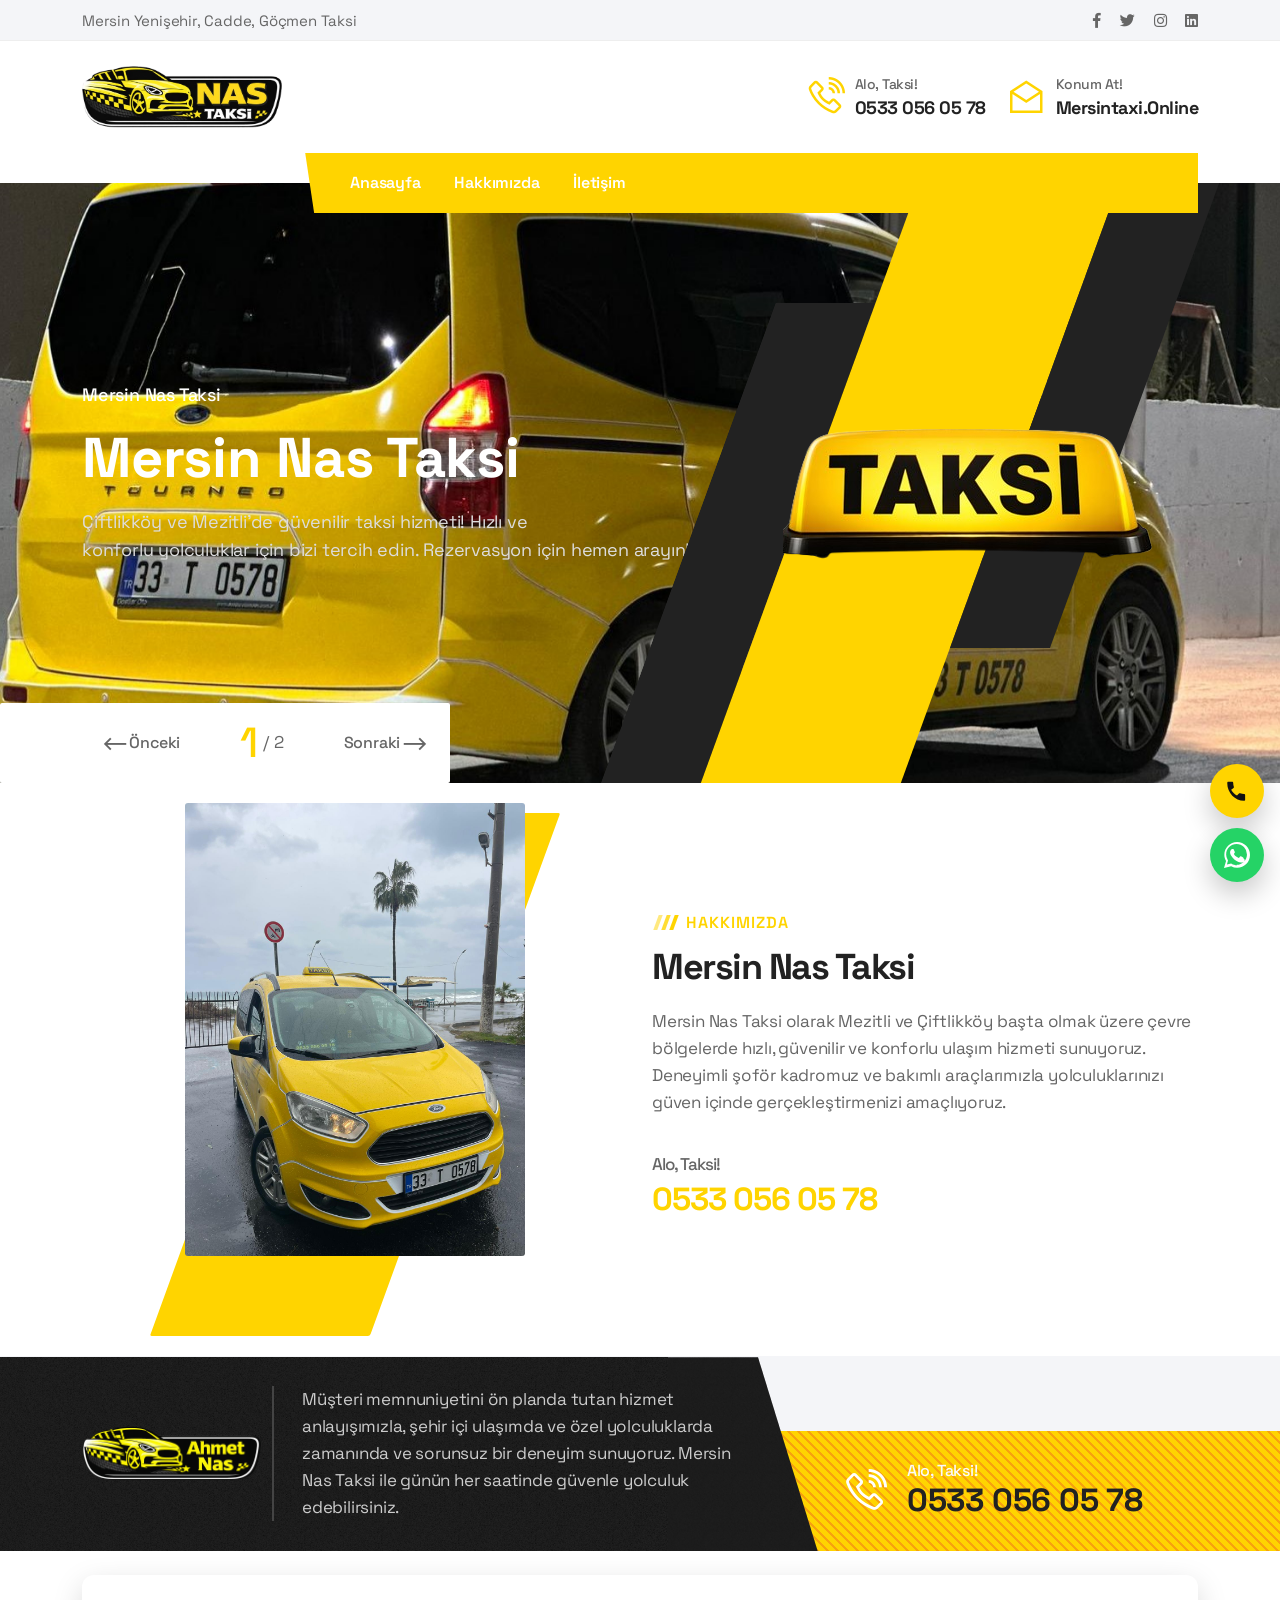
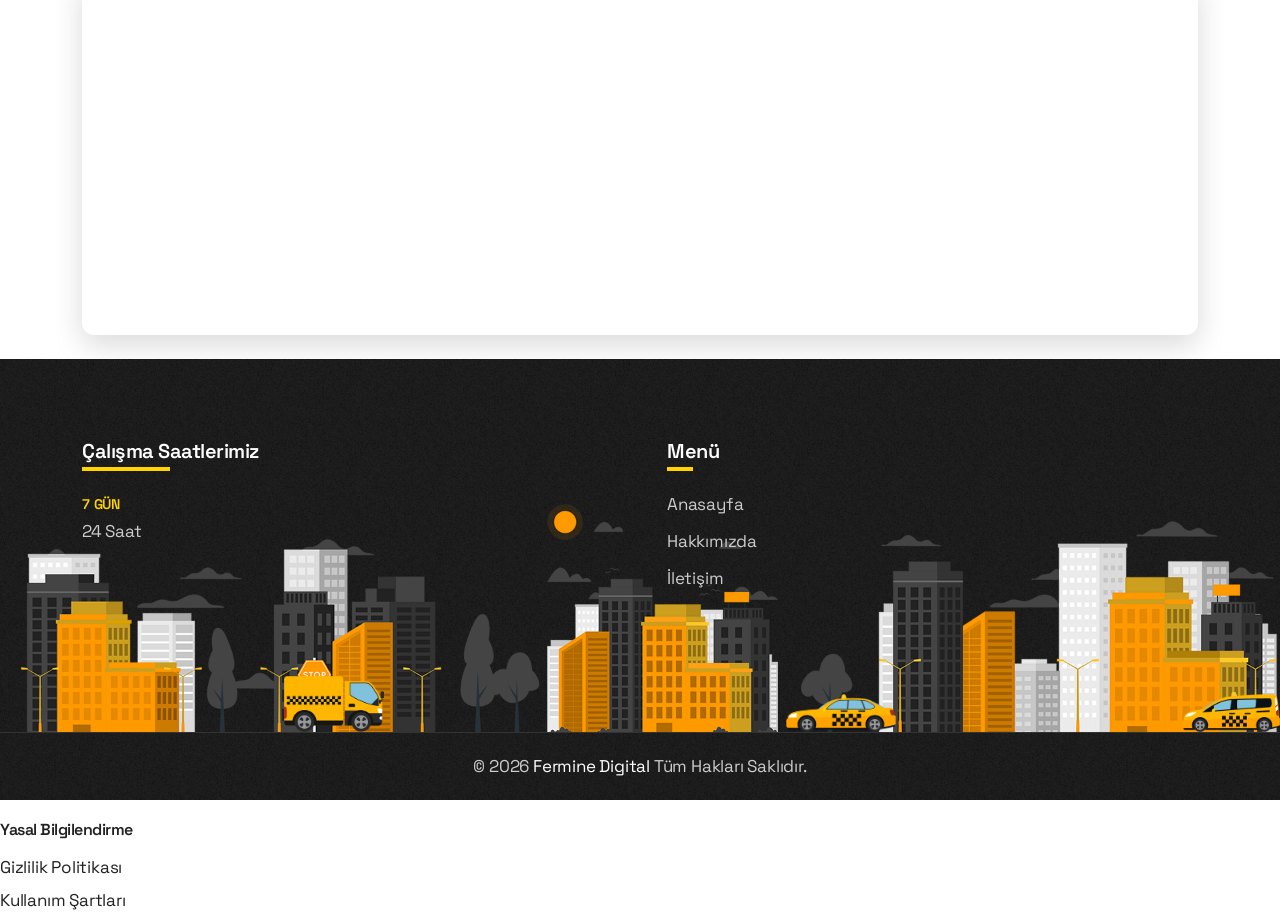
==== index.html @ 3e854dad "site yuklendi" ====
<!DOCTYPE html>
<html class="no-js" lang="tr">
<head>
  <title>Mersin Nas Taksi | Mezitli Taksi | Sayapark Taksi</title>
  <meta charset="utf-8" />

  

  <meta name="viewport" content="width=device-width, initial-scale=1" />
  <link rel="canonical" href="https://mersintaxi.online/" />

  <meta property="og:url" content="https://mersintaxi.online/" />
  <meta property="og:site_name" content="Mersin Nas Taksi" />

  <meta name="description" content="Yenişehir taksi, cadde taksi, göçmen taksi, sayapark taksi, güvenli yolculuk, şehir dışı taksi, marina taksi, mersin taksi" />
  <meta name="author" content="Profsweb" />

  <link rel="shortcut icon" href="favicon.ico" type="image/x-icon" />
  <link rel="icon" href="favicon.ico" />
  <link rel="icon" type="image/png" sizes="16x16" href="favicon-16x16.png" />
  <link rel="icon" type="image/png" sizes="32x32" href="favicon-32x32.png" />
  <link rel="icon" type="image/png" sizes="48x48" href="favicon-48x48.png" />
  <link rel="icon" type="image/png" sizes="64x64" href="favicon-64x64.png" />
  <link rel="apple-touch-icon" sizes="180x180" href="apple-touch-icon.png" />
  <link rel="icon" type="image/png" sizes="192x192" href="android-chrome-192x192.png" />
  <link rel="icon" type="image/png" sizes="512x512" href="android-chrome-512x512.png" />

  <link rel="stylesheet" href="assets/css/bootstrap.min.css" />
  <link rel="stylesheet" href="assets/css/animate.min.css" />
  <link rel="stylesheet" href="assets/css/fontawesome.min.css" />
  <link rel="stylesheet" href="assets/css/line-awesome.min.css" />
  <link rel="stylesheet" href="assets/css/keyframe-animation.css" />
  <link rel="stylesheet" href="assets/css/jquery.datetimepicker.min.css" />
  <link rel="stylesheet" href="assets/css/nice-select.css" />
  <link rel="stylesheet" href="assets/css/venobox.min.css" />
  <link rel="stylesheet" href="assets/css/swiper.min.css" />
  <link rel="stylesheet" href="assets/css/elements.css" />
  <link rel="stylesheet" href="assets/css/header.css" />
  <link rel="stylesheet" href="assets/css/slider.css" />
  <link rel="stylesheet" href="assets/css/blog.css" />
  <link rel="stylesheet" href="assets/css/main.css" />
  <link rel="stylesheet" href="assets/css/responsive.css" />

  <style>
    .floating-actions{
      position:fixed;
      right:16px;
      bottom:18px;
      z-index:9999;
      display:flex;
      flex-direction:column;
      gap:10px;
    }
    .floating-actions a{
      width:54px;
      height:54px;
      border-radius:999px;
      display:flex;
      align-items:center;
      justify-content:center;
      text-decoration:none;
      box-shadow:0 12px 28px rgba(0,0,0,.22);
    }
    @keyframes fa-bounce{0%,100%{transform:translateY(0);}50%{transform:translateY(-7px);}}
    .floating-actions a{animation:fa-bounce 1.6s ease-in-out infinite;}
    .floating-actions a:nth-child(2){animation-delay:.18s;}
    .floating-actions .fa-call{background:#ffd400;color:#111;}
    .floating-actions .fa-wa{background:#25D366;color:#fff;}
    .floating-actions svg{width:26px;height:26px;}
    @media (max-width: 575px){
      .floating-actions{ right:12px; bottom:14px; }
      .floating-actions a{ width:50px; height:50px; }
    }
  </style>
</head>

<body>

  <div class="site-preloader" aria-label="Sayfa yükleniyor">
    <div class="preloader-logo">
      <img src="apple-touch-icon.png" alt="Mersin Nas Taksi" loading="eager" decoding="async" style="transform:scale(1.45);" />
    </div>
  </div>

  <header class="main-header">
    <div class="top-header">
      <div class="container">
        <div class="top-header-wrap">
          <div class="top-left">
            <p>Mersin Yenişehir, Cadde, Göçmen Taksi</p>
          </div>
          <div class="top-right">
            <ul class="header-social-share">
              <li><a href="#"><i class="fab fa-facebook-f"></i></a></li>
              <li><a href="#"><i class="fab fa-twitter"></i></a></li>
              <li><a href="#"><i class="fab fa-instagram"></i></a></li>
              <li><a href="#"><i class="fab fa-linkedin"></i></a></li>
            </ul>
          </div>
        </div>
      </div>
    </div>

    <div class="mid-header">
      <div class="container">
        <div class="mid-header-wrap">
          <div class="site-logo">
            <a href="index.html"><img alt="Logo" src="assets/img/ortadogutaksi-logo-dark.png" /></a>
          </div>

          <ul class="header-info">
            <li>
              <div class="header-info-icon"><i class="las la-phone-volume"></i></div>
              <div class="header-info-text">
                <h3><span>Alo, Taksi!</span> <a href="tel:05330560578">0533 056 05 78</a></h3>
              </div>
            </li>

            <li>
              <div class="header-info-icon"><i class="las la-envelope-open"></i></div>
              <div class="header-info-text">
                <h3><span>Konum At!</span> mersintaxi.online</h3>
              </div>
            </li>
          </ul>
        </div>
      </div>
    </div>

    <div class="nav-menu-wrapper">
      <div class="container">
        <div class="nav-menu-inner">
          <div class="site-logo">
            <a href="index.html"><img alt="Logo" src="assets/img/ortadogutaksi-logo-dark.png" /></a>
          </div>

          <div class="header-menu-wrap">
            <ul class="nav-menu">
              <li><a href="#anasayfa">Anasayfa</a></li>
              <li><a href="#hakkimizda">Hakkımızda</a></li>
              <li><a href="#iletisim">İletişim</a></li>
            </ul>
          </div>

          <div class="mobile-menu-icon">
            <div class="burger-menu">
              <div class="line-menu line-half first-line"></div>
              <div class="line-menu"></div>
              <div class="line-menu line-half last-line"></div>
            </div>
          </div>

        </div>
      </div>
    </div>
  </header>

  <div id="sidebox-overlay"></div>

  <div class="slider-section" id="anasayfa">
    <div class="main-slider">

      <a class="wa-chat-slider"
         href="https://wa.me/905330560578?text=Bulundugum%20konuma%20taksi%20gonderir%20misiniz"
         target="_blank" rel="noopener" aria-label="WhatsApp ile yaz">
        <div class="wa-chat-card">
          <div class="wa-chat-top">
            <span class="wa-badge">WhatsApp</span>
            <span class="wa-status">çevrimiçi</span>
          </div>
          <div class="wa-msg wa-msg-1">Merhaba 👋</div>
          <div class="wa-msg wa-msg-2">Bulunduğum konuma taksi gönderir misiniz?</div>
          <div class="wa-typing" aria-hidden="true"><span></span><span></span><span></span></div>
        </div>
      </a>

      <div class="swiper-wrapper">
        <div class="swiper-slide">
          <div class="slider-img">
            <img alt="img" class="kenburns" src="assets/img/ortadogutaksi-slider-bg.jpg" style="animation-duration: 12000ms;" />
          </div>

          <div class="car-holder">
            <img alt="car" data-animation="car-animation" data-duration="1.5s" src="assets/img/ortadogutaksi-car-1.png" />
            <div class="shape">
              <div data-animation="slide-in-bottom" data-delay="0.3s" data-duration="1.5s"></div>
              <div data-animation="fade-in" data-delay="0.2s" data-duration="1.5s"></div>
              <div data-animation="slide-in-top" data-delay="0.5s" data-duration="1.5s"></div>
            </div>
          </div>

          <div class="slider-content-wrap d-flex align-items-center text-left">
            <div class="container">
              <div class="slider-content">
                <div class="slider-caption medium">
                  <div class="inner-layer">
                    <div data-animation="fade-in-bottom" data-delay="0.3s">Mersin Nas Taksi</div>
                  </div>
                </div>

                <div class="slider-caption big">
                  <div class="inner-layer">
                    <div data-animation="fade-in-bottom" data-delay="0.5s">Mersin Nas Taksi</div>
                  </div>
                </div>

                <div class="slider-caption small">
                  <div class="inner-layer">
                    <div data-animation="fade-in-bottom" data-delay="0.7s" data-duration="1s">
                      Çiftlikköy ve Mezitli’de güvenilir taksi hizmeti! Hızlı ve<br />
                      konforlu yolculuklar için bizi tercih edin. Rezervasyon için hemen arayın!
                    </div>
                  </div>
                </div>

              </div>
            </div>
          </div>

        </div>

        <div class="swiper-slide">
          <div class="slider-img">
            <img alt="img" class="kenburns" src="assets/img/ortadogutaksi-slider-bg.jpg" style="animation-duration: 12000ms;" />
          </div>

          <div class="car-holder">
            <img alt="car" data-animation="car-animation" data-duration="1.5s" src="assets/img/ortadogutaksi-car-1.png" />
            <div class="shape">
              <div data-animation="slide-in-bottom" data-delay="0.3s" data-duration="1.5s"></div>
              <div data-animation="fade-in" data-delay="0.2s" data-duration="1.5s"></div>
              <div data-animation="slide-in-top" data-delay="0.5s" data-duration="1.5s"></div>
            </div>
          </div>

          <div class="slider-content-wrap d-flex align-items-center text-left">
            <div class="container">
              <div class="slider-content">
                <div class="slider-caption medium">
                  <div class="inner-layer">
                    <div data-animation="fade-in-bottom" data-delay="0.3s">Mersin Nas Taksi</div>
                  </div>
                </div>

                <div class="slider-caption big">
                  <div class="inner-layer">
                    <div data-animation="fade-in-bottom" data-delay="0.5s">Mersin Nas Taksi</div>
                  </div>
                </div>

                <div class="slider-caption small">
                  <div class="inner-layer">
                    <div data-animation="fade-in-bottom" data-delay="0.7s" data-duration="1s">
                      Mezitli ve Çiftlikköy'ün konforlu taksi hizmeti!<br />
                      Profesyonel şoförlerimizle güvenli ve konforlu yolculuklar<br />
                      için bizimle iletişime geçin. Hemen arayın!
                    </div>
                  </div>
                </div>

              </div>
            </div>
          </div>

        </div>
      </div>

      <div class="slider-controls">
        <div class="slider-control slider-button-prev">
          <span><i class="las la-long-arrow-alt-left"></i></span>Önceki
        </div>
        <div class="slider-pagination"></div>
        <div class="slider-control slider-button-next">
          Sonraki<span><i class="las la-long-arrow-alt-right"></i></span>
        </div>
      </div>

    </div>
  </div>

  <section class="about-section padding" id="hakkimizda">
    <div class="container">
      <div class="row align-items-center">
        <div class="col-md-6">
          <div class="about-img">
            <img alt="img" class="about-img1 wow fade-in-left" data-wow-delay="200ms" src="assets/img/ortadogutaksi-about-1.png" />
          </div>
        </div>

        <div class="col-md-6">
          <div class="section-heading mb-40 wow fade-in-right" data-wow-delay="200ms">
            <h4><span></span>Hakkımızda</h4>
            <h2>Mersin Nas Taksi</h2>
            <p>Mersin Nas Taksi olarak Mezitli ve Çiftlikköy başta olmak üzere çevre bölgelerde hızlı, güvenilir ve konforlu ulaşım hizmeti sunuyoruz. Deneyimli şoför kadromuz ve bakımlı araçlarımızla yolculuklarınızı güven içinde gerçekleştirmenizi amaçlıyoruz.</p>
          </div>

          <ul class="about-info wow fade-in-right" data-wow-delay="400ms">
            <li>
              <h2><span>Alo, Taksi!</span> <a href="tel:05330560578">0533 056 05 78</a></h2>
            </li>
          </ul>
        </div>
      </div>
    </div>
  </section>

  <footer class="footer-section" id="iletisim">
    <div class="footer-top-wrap bg-grey">
      <div class="container">
        <div class="footer-top">
          <div class="row align-items-end">
            <div class="col-lg-8">
              <div class="brand">
                <a class="footer-logo" href="index.html"><img alt="logo" src="assets/img/ortadogutaksi-logo-isim.png" /></a>
                <p>Müşteri memnuniyetini ön planda tutan hizmet anlayışımızla, şehir içi ulaşımda ve özel yolculuklarda zamanında ve sorunsuz bir deneyim sunuyoruz. Mersin Nas Taksi ile günün her saatinde güvenle yolculuk edebilirsiniz.</p>
              </div>
            </div>

            <div class="col-lg-4">
              <div class="footer-call">
                <i class="las la-phone-volume"></i>
                <p><span>Alo, Taksi!</span> <a href="tel:05330560578">0533 056 05 78</a></p>
              </div>
            </div>

          </div>
        </div>
      </div>
    </div>

    <!-- Google Maps - Mersin Nas Taksi -->
    <div class="container" style="margin-top:24px; margin-bottom:24px;">
      <div class="row">
        <div class="col-12">
          <div style="width:100%; height:360px; border-radius:12px; overflow:hidden; box-shadow:0 10px 30px rgba(0,0,0,0.15);">
            <iframe
              src="https://www.google.com/maps/embed?pb=!1m18!1m12!1m3!1d102178.57200546456!2d34.44312470355277!3d36.8405510667582!2m3!1f0!2f0!3f0!3m2!1i1024!2i768!4f13.1!3m3!1m2!1s0x1527f597c18ea053%3A0x34bcb2ee264984e2!2sYeni%C5%9Fehir%2FMersin!5e0!3m2!1str!2str!4v1774992710465!5m2!1str!2str"
              width="100%" height="360" style="border:0;"
              allowfullscreen loading="lazy"
              referrerpolicy="no-referrer-when-downgrade">
            </iframe>
          </div>
        </div>
      </div>
    </div>
    <!-- /Google Maps -->

    <div class="footer-mid-wrap">
      <div class="container">
        <div class="row">
          <div class="col-lg-6 col-md-6 sm-padding">
            <div class="footer-item">
              <div class="widget-title"><h3>Çalışma Saatlerimiz</h3></div>
              <ul class="footer-contact">
                <li><span>7 Gün</span>24 Saat</li>
              </ul>
            </div>
          </div>

          <div class="col-lg-6 col-md-6 sm-padding">
            <div class="footer-item footer-list">
              <div class="widget-title"><h3>Menü</h3></div>
              <ul class="footer-links">
                <li><a href="#anasayfa">Anasayfa</a></li>
                <li><a href="#hakkimizda">Hakkımızda</a></li>
                <li><a href="#iletisim">İletişim</a></li>
              </ul>
            </div>
          </div>
        </div>
      </div>

      <div class="running-taxi">
        <div class="taxi"></div>
        <div class="taxi-2"></div>
        <div class="taxi-3"></div>
      </div>
    </div>

    <div class="copyright-wrap">
      <div class="container">
        <p>© <span id="currentYear"></span>
          <a href="https://wa.me/905318410347?text=Merhaba%2C%20web%20tasar%C4%B1m%20ve%20reklam%20hizmetleri%20hakk%C4%B1nda%20bilgi%20almak%20istiyorum."
             rel="noopener" style="color:#fff" target="_blank">Fermine Digital</a> Tüm Hakları Saklıdır.
        </p>
      </div>
    </div>

    <div class="footer-legal" style="margin-top:16px;">
      <h4>Yasal Bilgilendirme</h4>
      <ul class="footer-legal-links" style="list-style:none;padding-left:0;margin:8px 0 0 0;">
        <li style="margin:6px 0;"><a href="gizlilik-politikasi.html">Gizlilik Politikası</a></li>
        <li style="margin:6px 0;"><a href="kullanim-sartlari.html">Kullanım Şartları</a></li>
      </ul>
    </div>
  </footer>

  <div id="scrollup">
    <button class="scroll-to-top" id="scroll-top"><i class="las la-arrow-up"></i></button>
  </div>

  <div class="dl-cursor">
    <div class="cursor-icon-holder"><i class="las la-times"></i></div>
  </div>

  <!-- Floating actions -->
  <div aria-label="Hızlı İletişim" class="floating-actions">
    <a aria-label="Alo, Taksi! Ara" class="fa-call" href="tel:05330560578" title="Alo, Taksi!">
      <svg aria-hidden="true" focusable="false" viewBox="0 0 24 24">
        <path d="M6.6 10.8c1.2 2.3 3.1 4.2 5.4 5.4l1.8-1.8c.3-.3.7-.4 1.1-.3c1.2.4 2.4.6 3.6.6c.6 0 1 .4 1 1V20c0 .6-.4 1-1 1C10.3 21 3 13.7 3 4.5C3 3.9 3.4 3.5 4 3.5H7.5c.6 0 1 .4 1 1c0 1.2.2 2.4.6 3.6c.1.4 0 .8-.3 1.1L6.6 10.8z" fill="currentColor"></path>
      </svg>
    </a>

    <a aria-label="WhatsApp Konum At" class="fa-wa"
       href="https://wa.me/905330560578?text=Merhaba%2C%20bulundu%C4%9Fum%20konumdan%20taksi%20talep%20ediyorum."
       rel="noopener" target="_blank" title="Konum At!">
      <svg aria-hidden="true" focusable="false" viewBox="0 0 24 24">
        <path d="M20.5 3.5A11.9 11.9 0 0 0 12.1 0C5.6 0 .3 5.3.3 11.8c0 2.1.6 4.1 1.6 5.8L0 24l6.6-1.7a11.7 11.7 0 0 0 5.5 1.4h.1c6.5 0 11.8-5.3 11.8-11.8c0-3.2-1.2-6.1-3.5-8.4zM12.1 21.4h-.1c-1.8 0-3.5-.5-5-1.4l-.4-.2-3.9 1 1-3.8-.2-.4a9.6 9.6 0 0 1-1.5-5.1c0-5.3 4.3-9.6 9.6-9.6c2.6 0 5 .9 6.8 2.8a9.5 9.5 0 0 1 2.8 6.8c0 5.3-4.3 9.6-9.5 9.6zm5.6-7.2c-.3-.1-1.8-.9-2.1-1s-.5-.1-.7.1s-.8 1-1 1.2s-.4.2-.7.1a7.9 7.9 0 0 1-2.3-1.4a8.6 8.6 0 0 1-1.6-2c-.2-.3 0-.5.1-.7l.5-.6c.2-.2.2-.4.1-.6c-.1-.2-.7-1.7-1-2.3c-.3-.6-.6-.5-.7-.5h-.6c-.2 0-.6.1-.9.4c-.3.3-1.2 1.1-1.2 2.8s1.2 3.2 1.4 3.4c.2.2 2.4 3.7 5.9 5.1c.8.3 1.4.5 1.9.6c.8.2 1.5.2 2.1.1c.6-.1 1.8-.7 2-1.4c.2-.7.2-1.3.1-1.4c-.1-.1-.3-.2-.6-.3z" fill="currentColor"></path>
      </svg>
    </a>
  </div>

  <!-- JS -->
  <script src="assets/js/vendor/jquary-3.6.0.min.js"></script>
  <script src="assets/js/vendor/modernizr-2.8.3-respond-1.4.2.min.js"></script>
  <script src="assets/js/vendor/jquery.ajaxchimp.min.js"></script>
  <script src="assets/js/vendor/bootstrap.min.js"></script>
  <script src="assets/js/vendor/popper.min.js"></script>
  <script src="assets/js/vendor/swiper.min.js"></script>
  <script src="assets/js/vendor/jquery.datetimepicker.full.js"></script>
  <script src="assets/js/vendor/jquery.nice-select.min.js"></script>
  <script src="assets/js/vendor/venobox.min.js"></script>
  <script src="assets/js/vendor/smooth-scroll.js"></script>
  <script src="assets/js/vendor/wow.min.js"></script>
  <script src="assets/js/book-ride.js"></script>
  <script src="assets/js/main.js"></script>

  <!-- Preloader fallback -->
  <script>
    (function () {
      function hidePreloader() {
        try {
          if (document.body && document.body.classList) document.body.classList.add('loaded');
          var p = document.querySelector('.site-preloader');
          if (!p) return;
          p.style.opacity = '0';
          p.style.visibility = 'hidden';
          p.style.pointerEvents = 'none';
          setTimeout(function () {
            try { p.parentNode && p.parentNode.removeChild(p); } catch (e) {}
          }, 700);
        } catch (e) {}
      }
      window.addEventListener('load', hidePreloader);
      document.addEventListener('DOMContentLoaded', function () { setTimeout(hidePreloader, 2500); });
      setTimeout(hidePreloader, 7000);
    })();
  </script>
</body>
</html>
---- assets/css/line-awesome.min.css ----
.la,.lab,.lad,.lal,.lar,.las{-moz-osx-font-smoothing:grayscale;-webkit-font-smoothing:antialiased;display:inline-block;font-style:normal;font-variant:normal;text-rendering:auto;line-height:1}.la-lg{font-size:1.33333em;line-height:.75em;vertical-align:-.0667em}.la-xs{font-size:.75em}.la-sm{font-size:.875em}.la-1x{font-size:1em}.la-2x{font-size:2em}.la-3x{font-size:3em}.la-4x{font-size:4em}.la-5x{font-size:5em}.la-6x{font-size:6em}.la-7x{font-size:7em}.la-8x{font-size:8em}.la-9x{font-size:9em}.la-10x{font-size:10em}.la-fw{text-align:center;width:1.25em}.la-ul{list-style-type:none;margin-left:2.5em;padding-left:0}.la-ul>li{position:relative}.la-li{left:-2em;position:absolute;text-align:center;width:2em;line-height:inherit}.la-border{border:solid .08em #eee;border-radius:.1em;padding:.2em .25em .15em}.la-pull-left{float:left}.la-pull-right{float:right}.la.la-pull-left,.lab.la-pull-left,.lal.la-pull-left,.lar.la-pull-left,.las.la-pull-left{margin-right:.3em}.la.la-pull-right,.lab.la-pull-right,.lal.la-pull-right,.lar.la-pull-right,.las.la-pull-right{margin-left:.3em}.la-spin{-webkit-animation:la-spin 2s infinite linear;animation:la-spin 2s infinite linear}.la-pulse{-webkit-animation:la-spin 1s infinite steps(8);animation:la-spin 1s infinite steps(8)}@-webkit-keyframes la-spin{0%{-webkit-transform:rotate(0);transform:rotate(0)}100%{-webkit-transform:rotate(360deg);transform:rotate(360deg)}}@keyframes la-spin{0%{-webkit-transform:rotate(0);transform:rotate(0)}100%{-webkit-transform:rotate(360deg);transform:rotate(360deg)}}.la-rotate-90{-webkit-transform:rotate(90deg);transform:rotate(90deg)}.la-rotate-180{-webkit-transform:rotate(180deg);transform:rotate(180deg)}.la-rotate-270{-webkit-transform:rotate(270deg);transform:rotate(270deg)}.la-flip-horizontal{-webkit-transform:scale(-1,1);transform:scale(-1,1)}.la-flip-vertical{-webkit-transform:scale(1,-1);transform:scale(1,-1)}.la-flip-both,.la-flip-horizontal.la-flip-vertical{-webkit-transform:scale(-1,-1);transform:scale(-1,-1)}:root .la-flip-both,:root .la-flip-horizontal,:root .la-flip-vertical,:root .la-rotate-180,:root .la-rotate-270,:root .la-rotate-90{-webkit-filter:none;filter:none}.la-stack{display:inline-block;height:2em;line-height:2em;position:relative;vertical-align:middle;width:2.5em}.la-stack-1x,.la-stack-2x{left:0;position:absolute;text-align:center;width:100%}.la-stack-1x{line-height:inherit}.la-stack-2x{font-size:2em}.la-inverse{color:#fff}.la-500px:before{content:"\f26e"}.la-accessible-icon:before{content:"\f368"}.la-accusoft:before{content:"\f369"}.la-acquisitions-incorporated:before{content:"\f6af"}.la-ad:before{content:"\f641"}.la-address-book:before{content:"\f2b9"}.la-address-card:before{content:"\f2bb"}.la-adjust:before{content:"\f042"}.la-adn:before{content:"\f170"}.la-adobe:before{content:"\f778"}.la-adversal:before{content:"\f36a"}.la-affiliatetheme:before{content:"\f36b"}.la-air-freshener:before{content:"\f5d0"}.la-airbnb:before{content:"\f834"}.la-algolia:before{content:"\f36c"}.la-align-center:before{content:"\f037"}.la-align-justify:before{content:"\f039"}.la-align-left:before{content:"\f036"}.la-align-right:before{content:"\f038"}.la-alipay:before{content:"\f642"}.la-allergies:before{content:"\f461"}.la-amazon:before{content:"\f270"}.la-amazon-pay:before{content:"\f42c"}.la-ambulance:before{content:"\f0f9"}.la-american-sign-language-interpreting:before{content:"\f2a3"}.la-amilia:before{content:"\f36d"}.la-anchor:before{content:"\f13d"}.la-android:before{content:"\f17b"}.la-angellist:before{content:"\f209"}.la-angle-double-down:before{content:"\f103"}.la-angle-double-left:before{content:"\f100"}.la-angle-double-right:before{content:"\f101"}.la-angle-double-up:before{content:"\f102"}.la-angle-down:before{content:"\f107"}.la-angle-left:before{content:"\f104"}.la-angle-right:before{content:"\f105"}.la-angle-up:before{content:"\f106"}.la-angry:before{content:"\f556"}.la-angrycreative:before{content:"\f36e"}.la-angular:before{content:"\f420"}.la-ankh:before{content:"\f644"}.la-app-store:before{content:"\f36f"}.la-app-store-ios:before{content:"\f370"}.la-apper:before{content:"\f371"}.la-apple:before{content:"\f179"}.la-apple-alt:before{content:"\f5d1"}.la-apple-pay:before{content:"\f415"}.la-archive:before{content:"\f187"}.la-archway:before{content:"\f557"}.la-arrow-alt-circle-down:before{content:"\f358"}.la-arrow-alt-circle-left:before{content:"\f359"}.la-arrow-alt-circle-right:before{content:"\f35a"}.la-arrow-alt-circle-up:before{content:"\f35b"}.la-arrow-circle-down:before{content:"\f0ab"}.la-arrow-circle-left:before{content:"\f0a8"}.la-arrow-circle-right:before{content:"\f0a9"}.la-arrow-circle-up:before{content:"\f0aa"}.la-arrow-down:before{content:"\f063"}.la-arrow-left:before{content:"\f060"}.la-arrow-right:before{content:"\f061"}.la-arrow-up:before{content:"\f062"}.la-arrows-alt:before{content:"\f0b2"}.la-arrows-alt-h:before{content:"\f337"}.la-arrows-alt-v:before{content:"\f338"}.la-artstation:before{content:"\f77a"}.la-assistive-listening-systems:before{content:"\f2a2"}.la-asterisk:before{content:"\f069"}.la-asymmetrik:before{content:"\f372"}.la-at:before{content:"\f1fa"}.la-atlas:before{content:"\f558"}.la-atlassian:before{content:"\f77b"}.la-atom:before{content:"\f5d2"}.la-audible:before{content:"\f373"}.la-audio-description:before{content:"\f29e"}.la-autoprefixer:before{content:"\f41c"}.la-avianex:before{content:"\f374"}.la-aviato:before{content:"\f421"}.la-award:before{content:"\f559"}.la-aws:before{content:"\f375"}.la-baby:before{content:"\f77c"}.la-baby-carriage:before{content:"\f77d"}.la-backspace:before{content:"\f55a"}.la-backward:before{content:"\f04a"}.la-bacon:before{content:"\f7e5"}.la-balance-scale:before{content:"\f24e"}.la-balance-scale-left:before{content:"\f515"}.la-balance-scale-right:before{content:"\f516"}.la-ban:before{content:"\f05e"}.la-band-aid:before{content:"\f462"}.la-bandcamp:before{content:"\f2d5"}.la-barcode:before{content:"\f02a"}.la-bars:before{content:"\f0c9"}.la-baseball-ball:before{content:"\f433"}.la-basketball-ball:before{content:"\f434"}.la-bath:before{content:"\f2cd"}.la-battery-empty:before{content:"\f244"}.la-battery-full:before{content:"\f240"}.la-battery-half:before{content:"\f242"}.la-battery-quarter:before{content:"\f243"}.la-battery-three-quarters:before{content:"\f241"}.la-battle-net:before{content:"\f835"}.la-bed:before{content:"\f236"}.la-beer:before{content:"\f0fc"}.la-behance:before{content:"\f1b4"}.la-behance-square:before{content:"\f1b5"}.la-bell:before{content:"\f0f3"}.la-bell-slash:before{content:"\f1f6"}.la-bezier-curve:before{content:"\f55b"}.la-bible:before{content:"\f647"}.la-bicycle:before{content:"\f206"}.la-biking:before{content:"\f84a"}.la-bimobject:before{content:"\f378"}.la-binoculars:before{content:"\f1e5"}.la-biohazard:before{content:"\f780"}.la-birthday-cake:before{content:"\f1fd"}.la-bitbucket:before{content:"\f171"}.la-bitcoin:before{content:"\f379"}.la-bity:before{content:"\f37a"}.la-black-tie:before{content:"\f27e"}.la-blackberry:before{content:"\f37b"}.la-blender:before{content:"\f517"}.la-blender-phone:before{content:"\f6b6"}.la-blind:before{content:"\f29d"}.la-blog:before{content:"\f781"}.la-blogger:before{content:"\f37c"}.la-blogger-b:before{content:"\f37d"}.la-bluetooth:before{content:"\f293"}.la-bluetooth-b:before{content:"\f294"}.la-bold:before{content:"\f032"}.la-bolt:before{content:"\f0e7"}.la-bomb:before{content:"\f1e2"}.la-bone:before{content:"\f5d7"}.la-bong:before{content:"\f55c"}.la-book:before{content:"\f02d"}.la-book-dead:before{content:"\f6b7"}.la-book-medical:before{content:"\f7e6"}.la-book-open:before{content:"\f518"}.la-book-reader:before{content:"\f5da"}.la-bookmark:before{content:"\f02e"}.la-bootstrap:before{content:"\f836"}.la-border-all:before{content:"\f84c"}.la-border-none:before{content:"\f850"}.la-border-style:before{content:"\f853"}.la-bowling-ball:before{content:"\f436"}.la-box:before{content:"\f466"}.la-box-open:before{content:"\f49e"}.la-boxes:before{content:"\f468"}.la-braille:before{content:"\f2a1"}.la-brain:before{content:"\f5dc"}.la-bread-slice:before{content:"\f7ec"}.la-briefcase:before{content:"\f0b1"}.la-briefcase-medical:before{content:"\f469"}.la-broadcast-tower:before{content:"\f519"}.la-broom:before{content:"\f51a"}.la-brush:before{content:"\f55d"}.la-btc:before{content:"\f15a"}.la-buffer:before{content:"\f837"}.la-bug:before{content:"\f188"}.la-building:before{content:"\f1ad"}.la-bullhorn:before{content:"\f0a1"}.la-bullseye:before{content:"\f140"}.la-burn:before{content:"\f46a"}.la-buromobelexperte:before{content:"\f37f"}.la-bus:before{content:"\f207"}.la-bus-alt:before{content:"\f55e"}.la-business-time:before{content:"\f64a"}.la-buy-n-large:before{content:"\f8a6"}.la-buysellads:before{content:"\f20d"}.la-calculator:before{content:"\f1ec"}.la-calendar:before{content:"\f133"}.la-calendar-alt:before{content:"\f073"}.la-calendar-check:before{content:"\f274"}.la-calendar-day:before{content:"\f783"}.la-calendar-minus:before{content:"\f272"}.la-calendar-plus:before{content:"\f271"}.la-calendar-times:before{content:"\f273"}.la-calendar-week:before{content:"\f784"}.la-camera:before{content:"\f030"}.la-camera-retro:before{content:"\f083"}.la-campground:before{content:"\f6bb"}.la-canadian-maple-leaf:before{content:"\f785"}.la-candy-cane:before{content:"\f786"}.la-cannabis:before{content:"\f55f"}.la-capsules:before{content:"\f46b"}.la-car:before{content:"\f1b9"}.la-car-alt:before{content:"\f5de"}.la-car-battery:before{content:"\f5df"}.la-car-crash:before{content:"\f5e1"}.la-car-side:before{content:"\f5e4"}.la-caret-down:before{content:"\f0d7"}.la-caret-left:before{content:"\f0d9"}.la-caret-right:before{content:"\f0da"}.la-caret-square-down:before{content:"\f150"}.la-caret-square-left:before{content:"\f191"}.la-caret-square-right:before{content:"\f152"}.la-caret-square-up:before{content:"\f151"}.la-caret-up:before{content:"\f0d8"}.la-carrot:before{content:"\f787"}.la-cart-arrow-down:before{content:"\f218"}.la-cart-plus:before{content:"\f217"}.la-cash-register:before{content:"\f788"}.la-cat:before{content:"\f6be"}.la-cc-amazon-pay:before{content:"\f42d"}.la-cc-amex:before{content:"\f1f3"}.la-cc-apple-pay:before{content:"\f416"}.la-cc-diners-club:before{content:"\f24c"}.la-cc-discover:before{content:"\f1f2"}.la-cc-jcb:before{content:"\f24b"}.la-cc-mastercard:before{content:"\f1f1"}.la-cc-paypal:before{content:"\f1f4"}.la-cc-stripe:before{content:"\f1f5"}.la-cc-visa:before{content:"\f1f0"}.la-centercode:before{content:"\f380"}.la-centos:before{content:"\f789"}.la-certificate:before{content:"\f0a3"}.la-chair:before{content:"\f6c0"}.la-chalkboard:before{content:"\f51b"}.la-chalkboard-teacher:before{content:"\f51c"}.la-charging-station:before{content:"\f5e7"}.la-chart-area:before{content:"\f1fe"}.la-chart-bar:before{content:"\f080"}.la-chart-line:before{content:"\f201"}.la-chart-pie:before{content:"\f200"}.la-check:before{content:"\f00c"}.la-check-circle:before{content:"\f058"}.la-check-double:before{content:"\f560"}.la-check-square:before{content:"\f14a"}.la-cheese:before{content:"\f7ef"}.la-chess:before{content:"\f439"}.la-chess-bishop:before{content:"\f43a"}.la-chess-board:before{content:"\f43c"}.la-chess-king:before{content:"\f43f"}.la-chess-knight:before{content:"\f441"}.la-chess-pawn:before{content:"\f443"}.la-chess-queen:before{content:"\f445"}.la-chess-rook:before{content:"\f447"}.la-chevron-circle-down:before{content:"\f13a"}.la-chevron-circle-left:before{content:"\f137"}.la-chevron-circle-right:before{content:"\f138"}.la-chevron-circle-up:before{content:"\f139"}.la-chevron-down:before{content:"\f078"}.la-chevron-left:before{content:"\f053"}.la-chevron-right:before{content:"\f054"}.la-chevron-up:before{content:"\f077"}.la-child:before{content:"\f1ae"}.la-chrome:before{content:"\f268"}.la-chromecast:before{content:"\f838"}.la-church:before{content:"\f51d"}.la-circle:before{content:"\f111"}.la-circle-notch:before{content:"\f1ce"}.la-city:before{content:"\f64f"}.la-clinic-medical:before{content:"\f7f2"}.la-clipboard:before{content:"\f328"}.la-clipboard-check:before{content:"\f46c"}.la-clipboard-list:before{content:"\f46d"}.la-clock:before{content:"\f017"}.la-clone:before{content:"\f24d"}.la-closed-captioning:before{content:"\f20a"}.la-cloud:before{content:"\f0c2"}.la-cloud-download-alt:before{content:"\f381"}.la-cloud-meatball:before{content:"\f73b"}.la-cloud-moon:before{content:"\f6c3"}.la-cloud-moon-rain:before{content:"\f73c"}.la-cloud-rain:before{content:"\f73d"}.la-cloud-showers-heavy:before{content:"\f740"}.la-cloud-sun:before{content:"\f6c4"}.la-cloud-sun-rain:before{content:"\f743"}.la-cloud-upload-alt:before{content:"\f382"}.la-cloudscale:before{content:"\f383"}.la-cloudsmith:before{content:"\f384"}.la-cloudversify:before{content:"\f385"}.la-cocktail:before{content:"\f561"}.la-code:before{content:"\f121"}.la-code-branch:before{content:"\f126"}.la-codepen:before{content:"\f1cb"}.la-codiepie:before{content:"\f284"}.la-coffee:before{content:"\f0f4"}.la-cog:before{content:"\f013"}.la-cogs:before{content:"\f085"}.la-coins:before{content:"\f51e"}.la-columns:before{content:"\f0db"}.la-comment:before{content:"\f075"}.la-comment-alt:before{content:"\f27a"}.la-comment-dollar:before{content:"\f651"}.la-comment-dots:before{content:"\f4ad"}.la-comment-medical:before{content:"\f7f5"}.la-comment-slash:before{content:"\f4b3"}.la-comments:before{content:"\f086"}.la-comments-dollar:before{content:"\f653"}.la-compact-disc:before{content:"\f51f"}.la-compass:before{content:"\f14e"}.la-compress:before{content:"\f066"}.la-compress-arrows-alt:before{content:"\f78c"}.la-concierge-bell:before{content:"\f562"}.la-confluence:before{content:"\f78d"}.la-connectdevelop:before{content:"\f20e"}.la-contao:before{content:"\f26d"}.la-cookie:before{content:"\f563"}.la-cookie-bite:before{content:"\f564"}.la-copy:before{content:"\f0c5"}.la-copyright:before{content:"\f1f9"}.la-cotton-bureau:before{content:"\f89e"}.la-couch:before{content:"\f4b8"}.la-cpanel:before{content:"\f388"}.la-creative-commons:before{content:"\f25e"}.la-creative-commons-by:before{content:"\f4e7"}.la-creative-commons-nc:before{content:"\f4e8"}.la-creative-commons-nc-eu:before{content:"\f4e9"}.la-creative-commons-nc-jp:before{content:"\f4ea"}.la-creative-commons-nd:before{content:"\f4eb"}.la-creative-commons-pd:before{content:"\f4ec"}.la-creative-commons-pd-alt:before{content:"\f4ed"}.la-creative-commons-remix:before{content:"\f4ee"}.la-creative-commons-sa:before{content:"\f4ef"}.la-creative-commons-sampling:before{content:"\f4f0"}.la-creative-commons-sampling-plus:before{content:"\f4f1"}.la-creative-commons-share:before{content:"\f4f2"}.la-creative-commons-zero:before{content:"\f4f3"}.la-credit-card:before{content:"\f09d"}.la-critical-role:before{content:"\f6c9"}.la-crop:before{content:"\f125"}.la-crop-alt:before{content:"\f565"}.la-cross:before{content:"\f654"}.la-crosshairs:before{content:"\f05b"}.la-crow:before{content:"\f520"}.la-crown:before{content:"\f521"}.la-crutch:before{content:"\f7f7"}.la-css3:before{content:"\f13c"}.la-css3-alt:before{content:"\f38b"}.la-cube:before{content:"\f1b2"}.la-cubes:before{content:"\f1b3"}.la-cut:before{content:"\f0c4"}.la-cuttlefish:before{content:"\f38c"}.la-d-and-d:before{content:"\f38d"}.la-d-and-d-beyond:before{content:"\f6ca"}.la-dashcube:before{content:"\f210"}.la-database:before{content:"\f1c0"}.la-deaf:before{content:"\f2a4"}.la-delicious:before{content:"\f1a5"}.la-democrat:before{content:"\f747"}.la-deploydog:before{content:"\f38e"}.la-deskpro:before{content:"\f38f"}.la-desktop:before{content:"\f108"}.la-dev:before{content:"\f6cc"}.la-deviantart:before{content:"\f1bd"}.la-dharmachakra:before{content:"\f655"}.la-dhl:before{content:"\f790"}.la-diagnoses:before{content:"\f470"}.la-diaspora:before{content:"\f791"}.la-dice:before{content:"\f522"}.la-dice-d20:before{content:"\f6cf"}.la-dice-d6:before{content:"\f6d1"}.la-dice-five:before{content:"\f523"}.la-dice-four:before{content:"\f524"}.la-dice-one:before{content:"\f525"}.la-dice-six:before{content:"\f526"}.la-dice-three:before{content:"\f527"}.la-dice-two:before{content:"\f528"}.la-digg:before{content:"\f1a6"}.la-digital-ocean:before{content:"\f391"}.la-digital-tachograph:before{content:"\f566"}.la-directions:before{content:"\f5eb"}.la-discord:before{content:"\f392"}.la-discourse:before{content:"\f393"}.la-divide:before{content:"\f529"}.la-dizzy:before{content:"\f567"}.la-dna:before{content:"\f471"}.la-dochub:before{content:"\f394"}.la-docker:before{content:"\f395"}.la-dog:before{content:"\f6d3"}.la-dollar-sign:before{content:"\f155"}.la-dolly:before{content:"\f472"}.la-dolly-flatbed:before{content:"\f474"}.la-donate:before{content:"\f4b9"}.la-door-closed:before{content:"\f52a"}.la-door-open:before{content:"\f52b"}.la-dot-circle:before{content:"\f192"}.la-dove:before{content:"\f4ba"}.la-download:before{content:"\f019"}.la-draft2digital:before{content:"\f396"}.la-drafting-compass:before{content:"\f568"}.la-dragon:before{content:"\f6d5"}.la-draw-polygon:before{content:"\f5ee"}.la-dribbble:before{content:"\f17d"}.la-dribbble-square:before{content:"\f397"}.la-dropbox:before{content:"\f16b"}.la-drum:before{content:"\f569"}.la-drum-steelpan:before{content:"\f56a"}.la-drumstick-bite:before{content:"\f6d7"}.la-drupal:before{content:"\f1a9"}.la-dumbbell:before{content:"\f44b"}.la-dumpster:before{content:"\f793"}.la-dumpster-fire:before{content:"\f794"}.la-dungeon:before{content:"\f6d9"}.la-dyalog:before{content:"\f399"}.la-earlybirds:before{content:"\f39a"}.la-ebay:before{content:"\f4f4"}.la-edge:before{content:"\f282"}.la-edit:before{content:"\f044"}.la-egg:before{content:"\f7fb"}.la-eject:before{content:"\f052"}.la-elementor:before{content:"\f430"}.la-ellipsis-h:before{content:"\f141"}.la-ellipsis-v:before{content:"\f142"}.la-ello:before{content:"\f5f1"}.la-ember:before{content:"\f423"}.la-empire:before{content:"\f1d1"}.la-envelope:before{content:"\f0e0"}.la-envelope-open:before{content:"\f2b6"}.la-envelope-open-text:before{content:"\f658"}.la-envelope-square:before{content:"\f199"}.la-envira:before{content:"\f299"}.la-equals:before{content:"\f52c"}.la-eraser:before{content:"\f12d"}.la-erlang:before{content:"\f39d"}.la-ethereum:before{content:"\f42e"}.la-ethernet:before{content:"\f796"}.la-etsy:before{content:"\f2d7"}.la-euro-sign:before{content:"\f153"}.la-evernote:before{content:"\f839"}.la-exchange-alt:before{content:"\f362"}.la-exclamation:before{content:"\f12a"}.la-exclamation-circle:before{content:"\f06a"}.la-exclamation-triangle:before{content:"\f071"}.la-expand:before{content:"\f065"}.la-expand-arrows-alt:before{content:"\f31e"}.la-expeditedssl:before{content:"\f23e"}.la-external-link-alt:before{content:"\f35d"}.la-external-link-square-alt:before{content:"\f360"}.la-eye:before{content:"\f06e"}.la-eye-dropper:before{content:"\f1fb"}.la-eye-slash:before{content:"\f070"}.la-facebook:before{content:"\f09a"}.la-facebook-f:before{content:"\f39e"}.la-facebook-messenger:before{content:"\f39f"}.la-facebook-square:before{content:"\f082"}.la-fan:before{content:"\f863"}.la-fantasy-flight-games:before{content:"\f6dc"}.la-fast-backward:before{content:"\f049"}.la-fast-forward:before{content:"\f050"}.la-fax:before{content:"\f1ac"}.la-feather:before{content:"\f52d"}.la-feather-alt:before{content:"\f56b"}.la-fedex:before{content:"\f797"}.la-fedora:before{content:"\f798"}.la-female:before{content:"\f182"}.la-fighter-jet:before{content:"\f0fb"}.la-figma:before{content:"\f799"}.la-file:before{content:"\f15b"}.la-file-alt:before{content:"\f15c"}.la-file-archive:before{content:"\f1c6"}.la-file-audio:before{content:"\f1c7"}.la-file-code:before{content:"\f1c9"}.la-file-contract:before{content:"\f56c"}.la-file-csv:before{content:"\f6dd"}.la-file-download:before{content:"\f56d"}.la-file-excel:before{content:"\f1c3"}.la-file-export:before{content:"\f56e"}.la-file-image:before{content:"\f1c5"}.la-file-import:before{content:"\f56f"}.la-file-invoice:before{content:"\f570"}.la-file-invoice-dollar:before{content:"\f571"}.la-file-medical:before{content:"\f477"}.la-file-medical-alt:before{content:"\f478"}.la-file-pdf:before{content:"\f1c1"}.la-file-powerpoint:before{content:"\f1c4"}.la-file-prescription:before{content:"\f572"}.la-file-signature:before{content:"\f573"}.la-file-upload:before{content:"\f574"}.la-file-video:before{content:"\f1c8"}.la-file-word:before{content:"\f1c2"}.la-fill:before{content:"\f575"}.la-fill-drip:before{content:"\f576"}.la-film:before{content:"\f008"}.la-filter:before{content:"\f0b0"}.la-fingerprint:before{content:"\f577"}.la-fire:before{content:"\f06d"}.la-fire-alt:before{content:"\f7e4"}.la-fire-extinguisher:before{content:"\f134"}.la-firefox:before{content:"\f269"}.la-first-aid:before{content:"\f479"}.la-first-order:before{content:"\f2b0"}.la-first-order-alt:before{content:"\f50a"}.la-firstdraft:before{content:"\f3a1"}.la-fish:before{content:"\f578"}.la-fist-raised:before{content:"\f6de"}.la-flag:before{content:"\f024"}.la-flag-checkered:before{content:"\f11e"}.la-flag-usa:before{content:"\f74d"}.la-flask:before{content:"\f0c3"}.la-flickr:before{content:"\f16e"}.la-flipboard:before{content:"\f44d"}.la-flushed:before{content:"\f579"}.la-fly:before{content:"\f417"}.la-folder:before{content:"\f07b"}.la-folder-minus:before{content:"\f65d"}.la-folder-open:before{content:"\f07c"}.la-folder-plus:before{content:"\f65e"}.la-font:before{content:"\f031"}.la-font-awesome:before{content:"\f2b4"}.la-font-awesome-alt:before{content:"\f35c"}.la-font-awesome-flag:before{content:"\f425"}.la-font-awesome-logo-full:before{content:"\f4e6"}.la-fonticons:before{content:"\f280"}.la-fonticons-fi:before{content:"\f3a2"}.la-football-ball:before{content:"\f44e"}.la-fort-awesome:before{content:"\f286"}.la-fort-awesome-alt:before{content:"\f3a3"}.la-forumbee:before{content:"\f211"}.la-forward:before{content:"\f04e"}.la-foursquare:before{content:"\f180"}.la-free-code-camp:before{content:"\f2c5"}.la-freebsd:before{content:"\f3a4"}.la-frog:before{content:"\f52e"}.la-frown:before{content:"\f119"}.la-frown-open:before{content:"\f57a"}.la-fulcrum:before{content:"\f50b"}.la-funnel-dollar:before{content:"\f662"}.la-futbol:before{content:"\f1e3"}.la-galactic-republic:before{content:"\f50c"}.la-galactic-senate:before{content:"\f50d"}.la-gamepad:before{content:"\f11b"}.la-gas-pump:before{content:"\f52f"}.la-gavel:before{content:"\f0e3"}.la-gem:before{content:"\f3a5"}.la-genderless:before{content:"\f22d"}.la-get-pocket:before{content:"\f265"}.la-gg:before{content:"\f260"}.la-gg-circle:before{content:"\f261"}.la-ghost:before{content:"\f6e2"}.la-gift:before{content:"\f06b"}.la-gifts:before{content:"\f79c"}.la-git:before{content:"\f1d3"}.la-git-alt:before{content:"\f841"}.la-git-square:before{content:"\f1d2"}.la-github:before{content:"\f09b"}.la-github-alt:before{content:"\f113"}.la-github-square:before{content:"\f092"}.la-gitkraken:before{content:"\f3a6"}.la-gitlab:before{content:"\f296"}.la-gitter:before{content:"\f426"}.la-glass-cheers:before{content:"\f79f"}.la-glass-martini:before{content:"\f000"}.la-glass-martini-alt:before{content:"\f57b"}.la-glass-whiskey:before{content:"\f7a0"}.la-glasses:before{content:"\f530"}.la-glide:before{content:"\f2a5"}.la-glide-g:before{content:"\f2a6"}.la-globe:before{content:"\f0ac"}.la-globe-africa:before{content:"\f57c"}.la-globe-americas:before{content:"\f57d"}.la-globe-asia:before{content:"\f57e"}.la-globe-europe:before{content:"\f7a2"}.la-gofore:before{content:"\f3a7"}.la-golf-ball:before{content:"\f450"}.la-goodreads:before{content:"\f3a8"}.la-goodreads-g:before{content:"\f3a9"}.la-google:before{content:"\f1a0"}.la-google-drive:before{content:"\f3aa"}.la-google-play:before{content:"\f3ab"}.la-google-plus:before{content:"\f2b3"}.la-google-plus-g:before{content:"\f0d5"}.la-google-plus-square:before{content:"\f0d4"}.la-google-wallet:before{content:"\f1ee"}.la-gopuram:before{content:"\f664"}.la-graduation-cap:before{content:"\f19d"}.la-gratipay:before{content:"\f184"}.la-grav:before{content:"\f2d6"}.la-greater-than:before{content:"\f531"}.la-greater-than-equal:before{content:"\f532"}.la-grimace:before{content:"\f57f"}.la-grin:before{content:"\f580"}.la-grin-alt:before{content:"\f581"}.la-grin-beam:before{content:"\f582"}.la-grin-beam-sweat:before{content:"\f583"}.la-grin-hearts:before{content:"\f584"}.la-grin-squint:before{content:"\f585"}.la-grin-squint-tears:before{content:"\f586"}.la-grin-stars:before{content:"\f587"}.la-grin-tears:before{content:"\f588"}.la-grin-tongue:before{content:"\f589"}.la-grin-tongue-squint:before{content:"\f58a"}.la-grin-tongue-wink:before{content:"\f58b"}.la-grin-wink:before{content:"\f58c"}.la-grip-horizontal:before{content:"\f58d"}.la-grip-lines:before{content:"\f7a4"}.la-grip-lines-vertical:before{content:"\f7a5"}.la-grip-vertical:before{content:"\f58e"}.la-gripfire:before{content:"\f3ac"}.la-grunt:before{content:"\f3ad"}.la-guitar:before{content:"\f7a6"}.la-gulp:before{content:"\f3ae"}.la-h-square:before{content:"\f0fd"}.la-hacker-news:before{content:"\f1d4"}.la-hacker-news-square:before{content:"\f3af"}.la-hackerrank:before{content:"\f5f7"}.la-hamburger:before{content:"\f805"}.la-hammer:before{content:"\f6e3"}.la-hamsa:before{content:"\f665"}.la-hand-holding:before{content:"\f4bd"}.la-hand-holding-heart:before{content:"\f4be"}.la-hand-holding-usd:before{content:"\f4c0"}.la-hand-lizard:before{content:"\f258"}.la-hand-middle-finger:before{content:"\f806"}.la-hand-paper:before{content:"\f256"}.la-hand-peace:before{content:"\f25b"}.la-hand-point-down:before{content:"\f0a7"}.la-hand-point-left:before{content:"\f0a5"}.la-hand-point-right:before{content:"\f0a4"}.la-hand-point-up:before{content:"\f0a6"}.la-hand-pointer:before{content:"\f25a"}.la-hand-rock:before{content:"\f255"}.la-hand-scissors:before{content:"\f257"}.la-hand-spock:before{content:"\f259"}.la-hands:before{content:"\f4c2"}.la-hands-helping:before{content:"\f4c4"}.la-handshake:before{content:"\f2b5"}.la-hanukiah:before{content:"\f6e6"}.la-hard-hat:before{content:"\f807"}.la-hashtag:before{content:"\f292"}.la-hat-cowboy:before{content:"\f8c0"}.la-hat-cowboy-side:before{content:"\f8c1"}.la-hat-wizard:before{content:"\f6e8"}.la-haykal:before{content:"\f666"}.la-hdd:before{content:"\f0a0"}.la-heading:before{content:"\f1dc"}.la-headphones:before{content:"\f025"}.la-headphones-alt:before{content:"\f58f"}.la-headset:before{content:"\f590"}.la-heart:before{content:"\f004"}.la-heart-broken:before{content:"\f7a9"}.la-heartbeat:before{content:"\f21e"}.la-helicopter:before{content:"\f533"}.la-highlighter:before{content:"\f591"}.la-hiking:before{content:"\f6ec"}.la-hippo:before{content:"\f6ed"}.la-hips:before{content:"\f452"}.la-hire-a-helper:before{content:"\f3b0"}.la-history:before{content:"\f1da"}.la-hockey-puck:before{content:"\f453"}.la-holly-berry:before{content:"\f7aa"}.la-home:before{content:"\f015"}.la-hooli:before{content:"\f427"}.la-hornbill:before{content:"\f592"}.la-horse:before{content:"\f6f0"}.la-horse-head:before{content:"\f7ab"}.la-hospital:before{content:"\f0f8"}.la-hospital-alt:before{content:"\f47d"}.la-hospital-symbol:before{content:"\f47e"}.la-hot-tub:before{content:"\f593"}.la-hotdog:before{content:"\f80f"}.la-hotel:before{content:"\f594"}.la-hotjar:before{content:"\f3b1"}.la-hourglass:before{content:"\f254"}.la-hourglass-end:before{content:"\f253"}.la-hourglass-half:before{content:"\f252"}.la-hourglass-start:before{content:"\f251"}.la-house-damage:before{content:"\f6f1"}.la-houzz:before{content:"\f27c"}.la-hryvnia:before{content:"\f6f2"}.la-html5:before{content:"\f13b"}.la-hubspot:before{content:"\f3b2"}.la-i-cursor:before{content:"\f246"}.la-ice-cream:before{content:"\f810"}.la-icicles:before{content:"\f7ad"}.la-icons:before{content:"\f86d"}.la-id-badge:before{content:"\f2c1"}.la-id-card:before{content:"\f2c2"}.la-id-card-alt:before{content:"\f47f"}.la-igloo:before{content:"\f7ae"}.la-image:before{content:"\f03e"}.la-images:before{content:"\f302"}.la-imdb:before{content:"\f2d8"}.la-inbox:before{content:"\f01c"}.la-indent:before{content:"\f03c"}.la-industry:before{content:"\f275"}.la-infinity:before{content:"\f534"}.la-info:before{content:"\f129"}.la-info-circle:before{content:"\f05a"}.la-instagram:before{content:"\f16d"}.la-intercom:before{content:"\f7af"}.la-internet-explorer:before{content:"\f26b"}.la-invision:before{content:"\f7b0"}.la-ioxhost:before{content:"\f208"}.la-italic:before{content:"\f033"}.la-itch-io:before{content:"\f83a"}.la-itunes:before{content:"\f3b4"}.la-itunes-note:before{content:"\f3b5"}.la-java:before{content:"\f4e4"}.la-jedi:before{content:"\f669"}.la-jedi-order:before{content:"\f50e"}.la-jenkins:before{content:"\f3b6"}.la-jira:before{content:"\f7b1"}.la-joget:before{content:"\f3b7"}.la-joint:before{content:"\f595"}.la-joomla:before{content:"\f1aa"}.la-journal-whills:before{content:"\f66a"}.la-js:before{content:"\f3b8"}.la-js-square:before{content:"\f3b9"}.la-jsfiddle:before{content:"\f1cc"}.la-kaaba:before{content:"\f66b"}.la-kaggle:before{content:"\f5fa"}.la-key:before{content:"\f084"}.la-keybase:before{content:"\f4f5"}.la-keyboard:before{content:"\f11c"}.la-keycdn:before{content:"\f3ba"}.la-khanda:before{content:"\f66d"}.la-kickstarter:before{content:"\f3bb"}.la-kickstarter-k:before{content:"\f3bc"}.la-kiss:before{content:"\f596"}.la-kiss-beam:before{content:"\f597"}.la-kiss-wink-heart:before{content:"\f598"}.la-kiwi-bird:before{content:"\f535"}.la-korvue:before{content:"\f42f"}.la-landmark:before{content:"\f66f"}.la-language:before{content:"\f1ab"}.la-laptop:before{content:"\f109"}.la-laptop-code:before{content:"\f5fc"}.la-laptop-medical:before{content:"\f812"}.la-laravel:before{content:"\f3bd"}.la-lastfm:before{content:"\f202"}.la-lastfm-square:before{content:"\f203"}.la-laugh:before{content:"\f599"}.la-laugh-beam:before{content:"\f59a"}.la-laugh-squint:before{content:"\f59b"}.la-laugh-wink:before{content:"\f59c"}.la-layer-group:before{content:"\f5fd"}.la-leaf:before{content:"\f06c"}.la-leanpub:before{content:"\f212"}.la-lemon:before{content:"\f094"}.la-less:before{content:"\f41d"}.la-less-than:before{content:"\f536"}.la-less-than-equal:before{content:"\f537"}.la-level-down-alt:before{content:"\f3be"}.la-level-up-alt:before{content:"\f3bf"}.la-life-ring:before{content:"\f1cd"}.la-lightbulb:before{content:"\f0eb"}.la-line:before{content:"\f3c0"}.la-link:before{content:"\f0c1"}.la-linkedin:before{content:"\f08c"}.la-linkedin-in:before{content:"\f0e1"}.la-linode:before{content:"\f2b8"}.la-linux:before{content:"\f17c"}.la-lira-sign:before{content:"\f195"}.la-list:before{content:"\f03a"}.la-list-alt:before{content:"\f022"}.la-list-ol:before{content:"\f0cb"}.la-list-ul:before{content:"\f0ca"}.la-location-arrow:before{content:"\f124"}.la-lock:before{content:"\f023"}.la-lock-open:before{content:"\f3c1"}.la-long-arrow-alt-down:before{content:"\f309"}.la-long-arrow-alt-left:before{content:"\f30a"}.la-long-arrow-alt-right:before{content:"\f30b"}.la-long-arrow-alt-up:before{content:"\f30c"}.la-low-vision:before{content:"\f2a8"}.la-luggage-cart:before{content:"\f59d"}.la-lyft:before{content:"\f3c3"}.la-magento:before{content:"\f3c4"}.la-magic:before{content:"\f0d0"}.la-magnet:before{content:"\f076"}.la-mail-bulk:before{content:"\f674"}.la-mailchimp:before{content:"\f59e"}.la-male:before{content:"\f183"}.la-mandalorian:before{content:"\f50f"}.la-map:before{content:"\f279"}.la-map-marked:before{content:"\f59f"}.la-map-marked-alt:before{content:"\f5a0"}.la-map-marker:before{content:"\f041"}.la-map-marker-alt:before{content:"\f3c5"}.la-map-pin:before{content:"\f276"}.la-map-signs:before{content:"\f277"}.la-markdown:before{content:"\f60f"}.la-marker:before{content:"\f5a1"}.la-mars:before{content:"\f222"}.la-mars-double:before{content:"\f227"}.la-mars-stroke:before{content:"\f229"}.la-mars-stroke-h:before{content:"\f22b"}.la-mars-stroke-v:before{content:"\f22a"}.la-mask:before{content:"\f6fa"}.la-mastodon:before{content:"\f4f6"}.la-maxcdn:before{content:"\f136"}.la-mdb:before{content:"\f8ca"}.la-medal:before{content:"\f5a2"}.la-medapps:before{content:"\f3c6"}.la-medium:before{content:"\f23a"}.la-medium-m:before{content:"\f3c7"}.la-medkit:before{content:"\f0fa"}.la-medrt:before{content:"\f3c8"}.la-meetup:before{content:"\f2e0"}.la-megaport:before{content:"\f5a3"}.la-meh:before{content:"\f11a"}.la-meh-blank:before{content:"\f5a4"}.la-meh-rolling-eyes:before{content:"\f5a5"}.la-memory:before{content:"\f538"}.la-mendeley:before{content:"\f7b3"}.la-menorah:before{content:"\f676"}.la-mercury:before{content:"\f223"}.la-meteor:before{content:"\f753"}.la-microchip:before{content:"\f2db"}.la-microphone:before{content:"\f130"}.la-microphone-alt:before{content:"\f3c9"}.la-microphone-alt-slash:before{content:"\f539"}.la-microphone-slash:before{content:"\f131"}.la-microscope:before{content:"\f610"}.la-microsoft:before{content:"\f3ca"}.la-minus:before{content:"\f068"}.la-minus-circle:before{content:"\f056"}.la-minus-square:before{content:"\f146"}.la-mitten:before{content:"\f7b5"}.la-mix:before{content:"\f3cb"}.la-mixcloud:before{content:"\f289"}.la-mizuni:before{content:"\f3cc"}.la-mobile:before{content:"\f10b"}.la-mobile-alt:before{content:"\f3cd"}.la-modx:before{content:"\f285"}.la-monero:before{content:"\f3d0"}.la-money-bill:before{content:"\f0d6"}.la-money-bill-alt:before{content:"\f3d1"}.la-money-bill-wave:before{content:"\f53a"}.la-money-bill-wave-alt:before{content:"\f53b"}.la-money-check:before{content:"\f53c"}.la-money-check-alt:before{content:"\f53d"}.la-monument:before{content:"\f5a6"}.la-moon:before{content:"\f186"}.la-mortar-pestle:before{content:"\f5a7"}.la-mosque:before{content:"\f678"}.la-motorcycle:before{content:"\f21c"}.la-mountain:before{content:"\f6fc"}.la-mouse:before{content:"\f8cc"}.la-mouse-pointer:before{content:"\f245"}.la-mug-hot:before{content:"\f7b6"}.la-music:before{content:"\f001"}.la-napster:before{content:"\f3d2"}.la-neos:before{content:"\f612"}.la-network-wired:before{content:"\f6ff"}.la-neuter:before{content:"\f22c"}.la-newspaper:before{content:"\f1ea"}.la-nimblr:before{content:"\f5a8"}.la-node:before{content:"\f419"}.la-node-js:before{content:"\f3d3"}.la-not-equal:before{content:"\f53e"}.la-notes-medical:before{content:"\f481"}.la-npm:before{content:"\f3d4"}.la-ns8:before{content:"\f3d5"}.la-nutritionix:before{content:"\f3d6"}.la-object-group:before{content:"\f247"}.la-object-ungroup:before{content:"\f248"}.la-odnoklassniki:before{content:"\f263"}.la-odnoklassniki-square:before{content:"\f264"}.la-oil-can:before{content:"\f613"}.la-old-republic:before{content:"\f510"}.la-om:before{content:"\f679"}.la-opencart:before{content:"\f23d"}.la-openid:before{content:"\f19b"}.la-opera:before{content:"\f26a"}.la-optin-monster:before{content:"\f23c"}.la-orcid:before{content:"\f8d2"}.la-osi:before{content:"\f41a"}.la-otter:before{content:"\f700"}.la-outdent:before{content:"\f03b"}.la-page4:before{content:"\f3d7"}.la-pagelines:before{content:"\f18c"}.la-pager:before{content:"\f815"}.la-paint-brush:before{content:"\f1fc"}.la-paint-roller:before{content:"\f5aa"}.la-palette:before{content:"\f53f"}.la-palfed:before{content:"\f3d8"}.la-pallet:before{content:"\f482"}.la-paper-plane:before{content:"\f1d8"}.la-paperclip:before{content:"\f0c6"}.la-parachute-box:before{content:"\f4cd"}.la-paragraph:before{content:"\f1dd"}.la-parking:before{content:"\f540"}.la-passport:before{content:"\f5ab"}.la-pastafarianism:before{content:"\f67b"}.la-paste:before{content:"\f0ea"}.la-patreon:before{content:"\f3d9"}.la-pause:before{content:"\f04c"}.la-pause-circle:before{content:"\f28b"}.la-paw:before{content:"\f1b0"}.la-paypal:before{content:"\f1ed"}.la-peace:before{content:"\f67c"}.la-pen:before{content:"\f304"}.la-pen-alt:before{content:"\f305"}.la-pen-fancy:before{content:"\f5ac"}.la-pen-nib:before{content:"\f5ad"}.la-pen-square:before{content:"\f14b"}.la-pencil-alt:before{content:"\f303"}.la-pencil-ruler:before{content:"\f5ae"}.la-penny-arcade:before{content:"\f704"}.la-people-carry:before{content:"\f4ce"}.la-pepper-hot:before{content:"\f816"}.la-percent:before{content:"\f295"}.la-percentage:before{content:"\f541"}.la-periscope:before{content:"\f3da"}.la-person-booth:before{content:"\f756"}.la-phabricator:before{content:"\f3db"}.la-phoenix-framework:before{content:"\f3dc"}.la-phoenix-squadron:before{content:"\f511"}.la-phone:before{content:"\f095"}.la-phone-alt:before{content:"\f879"}.la-phone-slash:before{content:"\f3dd"}.la-phone-square:before{content:"\f098"}.la-phone-square-alt:before{content:"\f87b"}.la-phone-volume:before{content:"\f2a0"}.la-photo-video:before{content:"\f87c"}.la-php:before{content:"\f457"}.la-pied-piper:before{content:"\f2ae"}.la-pied-piper-alt:before{content:"\f1a8"}.la-pied-piper-hat:before{content:"\f4e5"}.la-pied-piper-pp:before{content:"\f1a7"}.la-piggy-bank:before{content:"\f4d3"}.la-pills:before{content:"\f484"}.la-pinterest:before{content:"\f0d2"}.la-pinterest-p:before{content:"\f231"}.la-pinterest-square:before{content:"\f0d3"}.la-pizza-slice:before{content:"\f818"}.la-place-of-worship:before{content:"\f67f"}.la-plane:before{content:"\f072"}.la-plane-arrival:before{content:"\f5af"}.la-plane-departure:before{content:"\f5b0"}.la-play:before{content:"\f04b"}.la-play-circle:before{content:"\f144"}.la-playstation:before{content:"\f3df"}.la-plug:before{content:"\f1e6"}.la-plus:before{content:"\f067"}.la-plus-circle:before{content:"\f055"}.la-plus-square:before{content:"\f0fe"}.la-podcast:before{content:"\f2ce"}.la-poll:before{content:"\f681"}.la-poll-h:before{content:"\f682"}.la-poo:before{content:"\f2fe"}.la-poo-storm:before{content:"\f75a"}.la-poop:before{content:"\f619"}.la-portrait:before{content:"\f3e0"}.la-pound-sign:before{content:"\f154"}.la-power-off:before{content:"\f011"}.la-pray:before{content:"\f683"}.la-praying-hands:before{content:"\f684"}.la-prescription:before{content:"\f5b1"}.la-prescription-bottle:before{content:"\f485"}.la-prescription-bottle-alt:before{content:"\f486"}.la-print:before{content:"\f02f"}.la-procedures:before{content:"\f487"}.la-product-hunt:before{content:"\f288"}.la-project-diagram:before{content:"\f542"}.la-pushed:before{content:"\f3e1"}.la-puzzle-piece:before{content:"\f12e"}.la-python:before{content:"\f3e2"}.la-qq:before{content:"\f1d6"}.la-qrcode:before{content:"\f029"}.la-question:before{content:"\f128"}.la-question-circle:before{content:"\f059"}.la-quidditch:before{content:"\f458"}.la-quinscape:before{content:"\f459"}.la-quora:before{content:"\f2c4"}.la-quote-left:before{content:"\f10d"}.la-quote-right:before{content:"\f10e"}.la-quran:before{content:"\f687"}.la-r-project:before{content:"\f4f7"}.la-radiation:before{content:"\f7b9"}.la-radiation-alt:before{content:"\f7ba"}.la-rainbow:before{content:"\f75b"}.la-random:before{content:"\f074"}.la-raspberry-pi:before{content:"\f7bb"}.la-ravelry:before{content:"\f2d9"}.la-react:before{content:"\f41b"}.la-reacteurope:before{content:"\f75d"}.la-readme:before{content:"\f4d5"}.la-rebel:before{content:"\f1d0"}.la-receipt:before{content:"\f543"}.la-record-vinyl:before{content:"\f8d9"}.la-recycle:before{content:"\f1b8"}.la-red-river:before{content:"\f3e3"}.la-reddit:before{content:"\f1a1"}.la-reddit-alien:before{content:"\f281"}.la-reddit-square:before{content:"\f1a2"}.la-redhat:before{content:"\f7bc"}.la-redo:before{content:"\f01e"}.la-redo-alt:before{content:"\f2f9"}.la-registered:before{content:"\f25d"}.la-remove-format:before{content:"\f87d"}.la-renren:before{content:"\f18b"}.la-reply:before{content:"\f3e5"}.la-reply-all:before{content:"\f122"}.la-replyd:before{content:"\f3e6"}.la-republican:before{content:"\f75e"}.la-researchgate:before{content:"\f4f8"}.la-resolving:before{content:"\f3e7"}.la-restroom:before{content:"\f7bd"}.la-retweet:before{content:"\f079"}.la-rev:before{content:"\f5b2"}.la-ribbon:before{content:"\f4d6"}.la-ring:before{content:"\f70b"}.la-road:before{content:"\f018"}.la-robot:before{content:"\f544"}.la-rocket:before{content:"\f135"}.la-rocketchat:before{content:"\f3e8"}.la-rockrms:before{content:"\f3e9"}.la-route:before{content:"\f4d7"}.la-rss:before{content:"\f09e"}.la-rss-square:before{content:"\f143"}.la-ruble-sign:before{content:"\f158"}.la-ruler:before{content:"\f545"}.la-ruler-combined:before{content:"\f546"}.la-ruler-horizontal:before{content:"\f547"}.la-ruler-vertical:before{content:"\f548"}.la-running:before{content:"\f70c"}.la-rupee-sign:before{content:"\f156"}.la-sad-cry:before{content:"\f5b3"}.la-sad-tear:before{content:"\f5b4"}.la-safari:before{content:"\f267"}.la-salesforce:before{content:"\f83b"}.la-sass:before{content:"\f41e"}.la-satellite:before{content:"\f7bf"}.la-satellite-dish:before{content:"\f7c0"}.la-save:before{content:"\f0c7"}.la-schlix:before{content:"\f3ea"}.la-school:before{content:"\f549"}.la-screwdriver:before{content:"\f54a"}.la-scribd:before{content:"\f28a"}.la-scroll:before{content:"\f70e"}.la-sd-card:before{content:"\f7c2"}.la-search:before{content:"\f002"}.la-search-dollar:before{content:"\f688"}.la-search-location:before{content:"\f689"}.la-search-minus:before{content:"\f010"}.la-search-plus:before{content:"\f00e"}.la-searchengin:before{content:"\f3eb"}.la-seedling:before{content:"\f4d8"}.la-sellcast:before{content:"\f2da"}.la-sellsy:before{content:"\f213"}.la-server:before{content:"\f233"}.la-servicestack:before{content:"\f3ec"}.la-shapes:before{content:"\f61f"}.la-share:before{content:"\f064"}.la-share-alt:before{content:"\f1e0"}.la-share-alt-square:before{content:"\f1e1"}.la-share-square:before{content:"\f14d"}.la-shekel-sign:before{content:"\f20b"}.la-shield-alt:before{content:"\f3ed"}.la-ship:before{content:"\f21a"}.la-shipping-fast:before{content:"\f48b"}.la-shirtsinbulk:before{content:"\f214"}.la-shoe-prints:before{content:"\f54b"}.la-shopping-bag:before{content:"\f290"}.la-shopping-basket:before{content:"\f291"}.la-shopping-cart:before{content:"\f07a"}.la-shopware:before{content:"\f5b5"}.la-shower:before{content:"\f2cc"}.la-shuttle-van:before{content:"\f5b6"}.la-sign:before{content:"\f4d9"}.la-sign-in-alt:before{content:"\f2f6"}.la-sign-language:before{content:"\f2a7"}.la-sign-out-alt:before{content:"\f2f5"}.la-signal:before{content:"\f012"}.la-signature:before{content:"\f5b7"}.la-sim-card:before{content:"\f7c4"}.la-simplybuilt:before{content:"\f215"}.la-sistrix:before{content:"\f3ee"}.la-sitemap:before{content:"\f0e8"}.la-sith:before{content:"\f512"}.la-skating:before{content:"\f7c5"}.la-sketch:before{content:"\f7c6"}.la-skiing:before{content:"\f7c9"}.la-skiing-nordic:before{content:"\f7ca"}.la-skull:before{content:"\f54c"}.la-skull-crossbones:before{content:"\f714"}.la-skyatlas:before{content:"\f216"}.la-skype:before{content:"\f17e"}.la-slack:before{content:"\f198"}.la-slack-hash:before{content:"\f3ef"}.la-slash:before{content:"\f715"}.la-sleigh:before{content:"\f7cc"}.la-sliders-h:before{content:"\f1de"}.la-slideshare:before{content:"\f1e7"}.la-smile:before{content:"\f118"}.la-smile-beam:before{content:"\f5b8"}.la-smile-wink:before{content:"\f4da"}.la-smog:before{content:"\f75f"}.la-smoking:before{content:"\f48d"}.la-smoking-ban:before{content:"\f54d"}.la-sms:before{content:"\f7cd"}.la-snapchat:before{content:"\f2ab"}.la-snapchat-ghost:before{content:"\f2ac"}.la-snapchat-square:before{content:"\f2ad"}.la-snowboarding:before{content:"\f7ce"}.la-snowflake:before{content:"\f2dc"}.la-snowman:before{content:"\f7d0"}.la-snowplow:before{content:"\f7d2"}.la-socks:before{content:"\f696"}.la-solar-panel:before{content:"\f5ba"}.la-sort:before{content:"\f0dc"}.la-sort-alpha-down:before{content:"\f15d"}.la-sort-alpha-down-alt:before{content:"\f881"}.la-sort-alpha-up:before{content:"\f15e"}.la-sort-alpha-up-alt:before{content:"\f882"}.la-sort-amount-down:before{content:"\f160"}.la-sort-amount-down-alt:before{content:"\f884"}.la-sort-amount-up:before{content:"\f161"}.la-sort-amount-up-alt:before{content:"\f885"}.la-sort-down:before{content:"\f0dd"}.la-sort-numeric-down:before{content:"\f162"}.la-sort-numeric-down-alt:before{content:"\f886"}.la-sort-numeric-up:before{content:"\f163"}.la-sort-numeric-up-alt:before{content:"\f887"}.la-sort-up:before{content:"\f0de"}.la-soundcloud:before{content:"\f1be"}.la-sourcetree:before{content:"\f7d3"}.la-spa:before{content:"\f5bb"}.la-space-shuttle:before{content:"\f197"}.la-speakap:before{content:"\f3f3"}.la-speaker-deck:before{content:"\f83c"}.la-spell-check:before{content:"\f891"}.la-spider:before{content:"\f717"}.la-spinner:before{content:"\f110"}.la-splotch:before{content:"\f5bc"}.la-spotify:before{content:"\f1bc"}.la-spray-can:before{content:"\f5bd"}.la-square:before{content:"\f0c8"}.la-square-full:before{content:"\f45c"}.la-square-root-alt:before{content:"\f698"}.la-squarespace:before{content:"\f5be"}.la-stack-exchange:before{content:"\f18d"}.la-stack-overflow:before{content:"\f16c"}.la-stackpath:before{content:"\f842"}.la-stamp:before{content:"\f5bf"}.la-star:before{content:"\f005"}.la-star-and-crescent:before{content:"\f699"}.la-star-half:before{content:"\f089"}.la-star-half-alt:before{content:"\f5c0"}.la-star-of-david:before{content:"\f69a"}.la-star-of-life:before{content:"\f621"}.la-staylinked:before{content:"\f3f5"}.la-steam:before{content:"\f1b6"}.la-steam-square:before{content:"\f1b7"}.la-steam-symbol:before{content:"\f3f6"}.la-step-backward:before{content:"\f048"}.la-step-forward:before{content:"\f051"}.la-stethoscope:before{content:"\f0f1"}.la-sticker-mule:before{content:"\f3f7"}.la-sticky-note:before{content:"\f249"}.la-stop:before{content:"\f04d"}.la-stop-circle:before{content:"\f28d"}.la-stopwatch:before{content:"\f2f2"}.la-store:before{content:"\f54e"}.la-store-alt:before{content:"\f54f"}.la-strava:before{content:"\f428"}.la-stream:before{content:"\f550"}.la-street-view:before{content:"\f21d"}.la-strikethrough:before{content:"\f0cc"}.la-stripe:before{content:"\f429"}.la-stripe-s:before{content:"\f42a"}.la-stroopwafel:before{content:"\f551"}.la-studiovinari:before{content:"\f3f8"}.la-stumbleupon:before{content:"\f1a4"}.la-stumbleupon-circle:before{content:"\f1a3"}.la-subscript:before{content:"\f12c"}.la-subway:before{content:"\f239"}.la-suitcase:before{content:"\f0f2"}.la-suitcase-rolling:before{content:"\f5c1"}.la-sun:before{content:"\f185"}.la-superpowers:before{content:"\f2dd"}.la-superscript:before{content:"\f12b"}.la-supple:before{content:"\f3f9"}.la-surprise:before{content:"\f5c2"}.la-suse:before{content:"\f7d6"}.la-swatchbook:before{content:"\f5c3"}.la-swift:before{content:"\f8e1"}.la-swimmer:before{content:"\f5c4"}.la-swimming-pool:before{content:"\f5c5"}.la-symfony:before{content:"\f83d"}.la-synagogue:before{content:"\f69b"}.la-sync:before{content:"\f021"}.la-sync-alt:before{content:"\f2f1"}.la-syringe:before{content:"\f48e"}.la-table:before{content:"\f0ce"}.la-table-tennis:before{content:"\f45d"}.la-tablet:before{content:"\f10a"}.la-tablet-alt:before{content:"\f3fa"}.la-tablets:before{content:"\f490"}.la-tachometer-alt:before{content:"\f3fd"}.la-tag:before{content:"\f02b"}.la-tags:before{content:"\f02c"}.la-tape:before{content:"\f4db"}.la-tasks:before{content:"\f0ae"}.la-taxi:before{content:"\f1ba"}.la-teamspeak:before{content:"\f4f9"}.la-teeth:before{content:"\f62e"}.la-teeth-open:before{content:"\f62f"}.la-telegram:before{content:"\f2c6"}.la-telegram-plane:before{content:"\f3fe"}.la-temperature-high:before{content:"\f769"}.la-temperature-low:before{content:"\f76b"}.la-tencent-weibo:before{content:"\f1d5"}.la-tenge:before{content:"\f7d7"}.la-terminal:before{content:"\f120"}.la-text-height:before{content:"\f034"}.la-text-width:before{content:"\f035"}.la-th:before{content:"\f00a"}.la-th-large:before{content:"\f009"}.la-th-list:before{content:"\f00b"}.la-the-red-yeti:before{content:"\f69d"}.la-theater-masks:before{content:"\f630"}.la-themeco:before{content:"\f5c6"}.la-themeisle:before{content:"\f2b2"}.la-thermometer:before{content:"\f491"}.la-thermometer-empty:before{content:"\f2cb"}.la-thermometer-full:before{content:"\f2c7"}.la-thermometer-half:before{content:"\f2c9"}.la-thermometer-quarter:before{content:"\f2ca"}.la-thermometer-three-quarters:before{content:"\f2c8"}.la-think-peaks:before{content:"\f731"}.la-thumbs-down:before{content:"\f165"}.la-thumbs-up:before{content:"\f164"}.la-thumbtack:before{content:"\f08d"}.la-ticket-alt:before{content:"\f3ff"}.la-times:before{content:"\f00d"}.la-times-circle:before{content:"\f057"}.la-tint:before{content:"\f043"}.la-tint-slash:before{content:"\f5c7"}.la-tired:before{content:"\f5c8"}.la-toggle-off:before{content:"\f204"}.la-toggle-on:before{content:"\f205"}.la-toilet:before{content:"\f7d8"}.la-toilet-paper:before{content:"\f71e"}.la-toolbox:before{content:"\f552"}.la-tools:before{content:"\f7d9"}.la-tooth:before{content:"\f5c9"}.la-torah:before{content:"\f6a0"}.la-torii-gate:before{content:"\f6a1"}.la-tractor:before{content:"\f722"}.la-trade-federation:before{content:"\f513"}.la-trademark:before{content:"\f25c"}.la-traffic-light:before{content:"\f637"}.la-train:before{content:"\f238"}.la-tram:before{content:"\f7da"}.la-transgender:before{content:"\f224"}.la-transgender-alt:before{content:"\f225"}.la-trash:before{content:"\f1f8"}.la-trash-alt:before{content:"\f2ed"}.la-trash-restore:before{content:"\f829"}.la-trash-restore-alt:before{content:"\f82a"}.la-tree:before{content:"\f1bb"}.la-trello:before{content:"\f181"}.la-tripadvisor:before{content:"\f262"}.la-trophy:before{content:"\f091"}.la-truck:before{content:"\f0d1"}.la-truck-loading:before{content:"\f4de"}.la-truck-monster:before{content:"\f63b"}.la-truck-moving:before{content:"\f4df"}.la-truck-pickup:before{content:"\f63c"}.la-tshirt:before{content:"\f553"}.la-tty:before{content:"\f1e4"}.la-tumblr:before{content:"\f173"}.la-tumblr-square:before{content:"\f174"}.la-tv:before{content:"\f26c"}.la-twitch:before{content:"\f1e8"}.la-twitter:before{content:"\f099"}.la-twitter-square:before{content:"\f081"}.la-typo3:before{content:"\f42b"}.la-uber:before{content:"\f402"}.la-ubuntu:before{content:"\f7df"}.la-uikit:before{content:"\f403"}.la-umbraco:before{content:"\f8e8"}.la-umbrella:before{content:"\f0e9"}.la-umbrella-beach:before{content:"\f5ca"}.la-underline:before{content:"\f0cd"}.la-undo:before{content:"\f0e2"}.la-undo-alt:before{content:"\f2ea"}.la-uniregistry:before{content:"\f404"}.la-universal-access:before{content:"\f29a"}.la-university:before{content:"\f19c"}.la-unlink:before{content:"\f127"}.la-unlock:before{content:"\f09c"}.la-unlock-alt:before{content:"\f13e"}.la-untappd:before{content:"\f405"}.la-upload:before{content:"\f093"}.la-ups:before{content:"\f7e0"}.la-usb:before{content:"\f287"}.la-user:before{content:"\f007"}.la-user-alt:before{content:"\f406"}.la-user-alt-slash:before{content:"\f4fa"}.la-user-astronaut:before{content:"\f4fb"}.la-user-check:before{content:"\f4fc"}.la-user-circle:before{content:"\f2bd"}.la-user-clock:before{content:"\f4fd"}.la-user-cog:before{content:"\f4fe"}.la-user-edit:before{content:"\f4ff"}.la-user-friends:before{content:"\f500"}.la-user-graduate:before{content:"\f501"}.la-user-injured:before{content:"\f728"}.la-user-lock:before{content:"\f502"}.la-user-md:before{content:"\f0f0"}.la-user-minus:before{content:"\f503"}.la-user-ninja:before{content:"\f504"}.la-user-nurse:before{content:"\f82f"}.la-user-plus:before{content:"\f234"}.la-user-secret:before{content:"\f21b"}.la-user-shield:before{content:"\f505"}.la-user-slash:before{content:"\f506"}.la-user-tag:before{content:"\f507"}.la-user-tie:before{content:"\f508"}.la-user-times:before{content:"\f235"}.la-users:before{content:"\f0c0"}.la-users-cog:before{content:"\f509"}.la-usps:before{content:"\f7e1"}.la-ussunnah:before{content:"\f407"}.la-utensil-spoon:before{content:"\f2e5"}.la-utensils:before{content:"\f2e7"}.la-vaadin:before{content:"\f408"}.la-vector-square:before{content:"\f5cb"}.la-venus:before{content:"\f221"}.la-venus-double:before{content:"\f226"}.la-venus-mars:before{content:"\f228"}.la-viacoin:before{content:"\f237"}.la-viadeo:before{content:"\f2a9"}.la-viadeo-square:before{content:"\f2aa"}.la-vial:before{content:"\f492"}.la-vials:before{content:"\f493"}.la-viber:before{content:"\f409"}.la-video:before{content:"\f03d"}.la-video-slash:before{content:"\f4e2"}.la-vihara:before{content:"\f6a7"}.la-vimeo:before{content:"\f40a"}.la-vimeo-square:before{content:"\f194"}.la-vimeo-v:before{content:"\f27d"}.la-vine:before{content:"\f1ca"}.la-vk:before{content:"\f189"}.la-vnv:before{content:"\f40b"}.la-voicemail:before{content:"\f897"}.la-volleyball-ball:before{content:"\f45f"}.la-volume-down:before{content:"\f027"}.la-volume-mute:before{content:"\f6a9"}.la-volume-off:before{content:"\f026"}.la-volume-up:before{content:"\f028"}.la-vote-yea:before{content:"\f772"}.la-vr-cardboard:before{content:"\f729"}.la-vuejs:before{content:"\f41f"}.la-walking:before{content:"\f554"}.la-wallet:before{content:"\f555"}.la-warehouse:before{content:"\f494"}.la-water:before{content:"\f773"}.la-wave-square:before{content:"\f83e"}.la-waze:before{content:"\f83f"}.la-weebly:before{content:"\f5cc"}.la-weibo:before{content:"\f18a"}.la-weight:before{content:"\f496"}.la-weight-hanging:before{content:"\f5cd"}.la-weixin:before{content:"\f1d7"}.la-whatsapp:before{content:"\f232"}.la-whatsapp-square:before{content:"\f40c"}.la-wheelchair:before{content:"\f193"}.la-whmcs:before{content:"\f40d"}.la-wifi:before{content:"\f1eb"}.la-wikipedia-w:before{content:"\f266"}.la-wind:before{content:"\f72e"}.la-window-close:before{content:"\f410"}.la-window-maximize:before{content:"\f2d0"}.la-window-minimize:before{content:"\f2d1"}.la-window-restore:before{content:"\f2d2"}.la-windows:before{content:"\f17a"}.la-wine-bottle:before{content:"\f72f"}.la-wine-glass:before{content:"\f4e3"}.la-wine-glass-alt:before{content:"\f5ce"}.la-wix:before{content:"\f5cf"}.la-wizards-of-the-coast:before{content:"\f730"}.la-wolf-pack-battalion:before{content:"\f514"}.la-won-sign:before{content:"\f159"}.la-wordpress:before{content:"\f19a"}.la-wordpress-simple:before{content:"\f411"}.la-wpbeginner:before{content:"\f297"}.la-wpexplorer:before{content:"\f2de"}.la-wpforms:before{content:"\f298"}.la-wpressr:before{content:"\f3e4"}.la-wrench:before{content:"\f0ad"}.la-x-ray:before{content:"\f497"}.la-xbox:before{content:"\f412"}.la-xing:before{content:"\f168"}.la-xing-square:before{content:"\f169"}.la-y-combinator:before{content:"\f23b"}.la-yahoo:before{content:"\f19e"}.la-yammer:before{content:"\f840"}.la-yandex:before{content:"\f413"}.la-yandex-international:before{content:"\f414"}.la-yarn:before{content:"\f7e3"}.la-yelp:before{content:"\f1e9"}.la-yen-sign:before{content:"\f157"}.la-yin-yang:before{content:"\f6ad"}.la-yoast:before{content:"\f2b1"}.la-youtube:before{content:"\f167"}.la-youtube-square:before{content:"\f431"}.la-zhihu:before{content:"\f63f"}.sr-only{border:0;clip:rect(0,0,0,0);height:1px;margin:-1px;overflow:hidden;padding:0;position:absolute;width:1px}.sr-only-focusable:active,.sr-only-focusable:focus{clip:auto;height:auto;margin:0;overflow:visible;position:static;width:auto}@font-face{font-family:'Line Awesome Brands';font-style:normal;font-weight:400;font-display:auto;src:url(../fonts/la-brands-400.eot);src:url(../fonts/la-brands-400d41dd41d.eot?#iefix) format("embedded-opentype"),url(../fonts/la-brands-400.woff2) format("woff2"),url(../fonts/la-brands-400.woff) format("woff"),url(../fonts/la-brands-400.ttf) format("truetype"),url(../fonts/la-brands-400.svg#lineawesome) format("svg")}.lab{font-family:'Line Awesome Brands'}@font-face{font-family:'Line Awesome Free';font-style:normal;font-weight:400;font-display:auto;src:url(../fonts/la-regular-400.eot);src:url(../fonts/la-regular-400d41dd41d.eot?#iefix) format("embedded-opentype"),url(../fonts/la-regular-400.woff2) format("woff2"),url(../fonts/la-regular-400.woff) format("woff"),url(../fonts/la-regular-400.ttf) format("truetype"),url(../fonts/la-regular-400.svg#lineawesome) format("svg")}.lar{font-family:'Line Awesome Free';font-weight:400}@font-face{font-family:'Line Awesome Free';font-style:normal;font-weight:900;font-display:auto;src:url(../fonts/la-solid-900.eot);src:url(../fonts/la-solid-900d41dd41d.eot?#iefix) format("embedded-opentype"),url(../fonts/la-solid-900.woff2) format("woff2"),url(../fonts/la-solid-900.woff) format("woff"),url(../fonts/la-solid-900.ttf) format("truetype"),url(../fonts/la-solid-900.svg#lineawesome) format("svg")}.la,.las{font-family:'Line Awesome Free';font-weight:900}.la.la-glass:before{content:"\f000"}.la.la-meetup{font-family:'Line Awesome Brands';font-weight:400}.la.la-star-o{font-family:'Line Awesome Free';font-weight:400}.la.la-star-o:before{content:"\f005"}.la.la-remove:before{content:"\f00d"}.la.la-close:before{content:"\f00d"}.la.la-gear:before{content:"\f013"}.la.la-trash-o{font-family:'Line Awesome Free';font-weight:400}.la.la-trash-o:before{content:"\f2ed"}.la.la-file-o{font-family:'Line Awesome Free';font-weight:400}.la.la-file-o:before{content:"\f15b"}.la.la-clock-o{font-family:'Line Awesome Free';font-weight:400}.la.la-clock-o:before{content:"\f017"}.la.la-arrow-circle-o-down{font-family:'Line Awesome Free';font-weight:400}.la.la-arrow-circle-o-down:before{content:"\f358"}.la.la-arrow-circle-o-up{font-family:'Line Awesome Free';font-weight:400}.la.la-arrow-circle-o-up:before{content:"\f35b"}.la.la-play-circle-o{font-family:'Line Awesome Free';font-weight:400}.la.la-play-circle-o:before{content:"\f144"}.la.la-repeat:before{content:"\f01e"}.la.la-rotate-right:before{content:"\f01e"}.la.la-refresh:before{content:"\f021"}.la.la-list-alt{font-family:'Line Awesome Free';font-weight:400}.la.la-dedent:before{content:"\f03b"}.la.la-video-camera:before{content:"\f03d"}.la.la-picture-o{font-family:'Line Awesome Free';font-weight:400}.la.la-picture-o:before{content:"\f03e"}.la.la-photo{font-family:'Line Awesome Free';font-weight:400}.la.la-photo:before{content:"\f03e"}.la.la-image{font-family:'Line Awesome Free';font-weight:400}.la.la-image:before{content:"\f03e"}.la.la-pencil:before{content:"\f303"}.la.la-map-marker:before{content:"\f3c5"}.la.la-pencil-square-o{font-family:'Line Awesome Free';font-weight:400}.la.la-pencil-square-o:before{content:"\f044"}.la.la-share-square-o{font-family:'Line Awesome Free';font-weight:400}.la.la-share-square-o:before{content:"\f14d"}.la.la-check-square-o{font-family:'Line Awesome Free';font-weight:400}.la.la-check-square-o:before{content:"\f14a"}.la.la-arrows:before{content:"\f0b2"}.la.la-times-circle-o{font-family:'Line Awesome Free';font-weight:400}.la.la-times-circle-o:before{content:"\f057"}.la.la-check-circle-o{font-family:'Line Awesome Free';font-weight:400}.la.la-check-circle-o:before{content:"\f058"}.la.la-mail-forward:before{content:"\f064"}.la.la-eye{font-family:'Line Awesome Free';font-weight:400}.la.la-eye-slash{font-family:'Line Awesome Free';font-weight:400}.la.la-warning:before{content:"\f071"}.la.la-calendar:before{content:"\f073"}.la.la-arrows-v:before{content:"\f338"}.la.la-arrows-h:before{content:"\f337"}.la.la-bar-chart{font-family:'Line Awesome Free';font-weight:400}.la.la-bar-chart:before{content:"\f080"}.la.la-bar-chart-o{font-family:'Line Awesome Free';font-weight:400}.la.la-bar-chart-o:before{content:"\f080"}.la.la-twitter-square{font-family:'Line Awesome Brands';font-weight:400}.la.la-facebook-square{font-family:'Line Awesome Brands';font-weight:400}.la.la-gears:before{content:"\f085"}.la.la-thumbs-o-up{font-family:'Line Awesome Free';font-weight:400}.la.la-thumbs-o-up:before{content:"\f164"}.la.la-thumbs-o-down{font-family:'Line Awesome Free';font-weight:400}.la.la-thumbs-o-down:before{content:"\f165"}.la.la-heart-o{font-family:'Line Awesome Free';font-weight:400}.la.la-heart-o:before{content:"\f004"}.la.la-sign-out:before{content:"\f2f5"}.la.la-linkedin-square{font-family:'Line Awesome Brands';font-weight:400}.la.la-linkedin-square:before{content:"\f08c"}.la.la-thumb-tack:before{content:"\f08d"}.la.la-external-link:before{content:"\f35d"}.la.la-sign-in:before{content:"\f2f6"}.la.la-github-square{font-family:'Line Awesome Brands';font-weight:400}.la.la-lemon-o{font-family:'Line Awesome Free';font-weight:400}.la.la-lemon-o:before{content:"\f094"}.la.la-square-o{font-family:'Line Awesome Free';font-weight:400}.la.la-square-o:before{content:"\f0c8"}.la.la-bookmark-o{font-family:'Line Awesome Free';font-weight:400}.la.la-bookmark-o:before{content:"\f02e"}.la.la-twitter{font-family:'Line Awesome Brands';font-weight:400}.la.la-facebook{font-family:'Line Awesome Brands';font-weight:400}.la.la-facebook:before{content:"\f39e"}.la.la-facebook-f{font-family:'Line Awesome Brands';font-weight:400}.la.la-facebook-f:before{content:"\f39e"}.la.la-github{font-family:'Line Awesome Brands';font-weight:400}.la.la-credit-card{font-family:'Line Awesome Free';font-weight:400}.la.la-feed:before{content:"\f09e"}.la.la-hdd-o{font-family:'Line Awesome Free';font-weight:400}.la.la-hdd-o:before{content:"\f0a0"}.la.la-hand-o-right{font-family:'Line Awesome Free';font-weight:400}.la.la-hand-o-right:before{content:"\f0a4"}.la.la-hand-o-left{font-family:'Line Awesome Free';font-weight:400}.la.la-hand-o-left:before{content:"\f0a5"}.la.la-hand-o-up{font-family:'Line Awesome Free';font-weight:400}.la.la-hand-o-up:before{content:"\f0a6"}.la.la-hand-o-down{font-family:'Line Awesome Free';font-weight:400}.la.la-hand-o-down:before{content:"\f0a7"}.la.la-arrows-alt:before{content:"\f31e"}.la.la-group:before{content:"\f0c0"}.la.la-chain:before{content:"\f0c1"}.la.la-scissors:before{content:"\f0c4"}.la.la-files-o{font-family:'Line Awesome Free';font-weight:400}.la.la-files-o:before{content:"\f0c5"}.la.la-floppy-o{font-family:'Line Awesome Free';font-weight:400}.la.la-floppy-o:before{content:"\f0c7"}.la.la-navicon:before{content:"\f0c9"}.la.la-reorder:before{content:"\f0c9"}.la.la-pinterest{font-family:'Line Awesome Brands';font-weight:400}.la.la-pinterest-square{font-family:'Line Awesome Brands';font-weight:400}.la.la-google-plus-square{font-family:'Line Awesome Brands';font-weight:400}.la.la-google-plus{font-family:'Line Awesome Brands';font-weight:400}.la.la-google-plus:before{content:"\f0d5"}.la.la-money{font-family:'Line Awesome Free';font-weight:400}.la.la-money:before{content:"\f3d1"}.la.la-unsorted:before{content:"\f0dc"}.la.la-sort-desc:before{content:"\f0dd"}.la.la-sort-asc:before{content:"\f0de"}.la.la-linkedin{font-family:'Line Awesome Brands';font-weight:400}.la.la-linkedin:before{content:"\f0e1"}.la.la-rotate-left:before{content:"\f0e2"}.la.la-legal:before{content:"\f0e3"}.la.la-tachometer:before{content:"\f3fd"}.la.la-dashboard:before{content:"\f3fd"}.la.la-comment-o{font-family:'Line Awesome Free';font-weight:400}.la.la-comment-o:before{content:"\f075"}.la.la-comments-o{font-family:'Line Awesome Free';font-weight:400}.la.la-comments-o:before{content:"\f086"}.la.la-flash:before{content:"\f0e7"}.la.la-clipboard{font-family:'Line Awesome Free';font-weight:400}.la.la-paste{font-family:'Line Awesome Free';font-weight:400}.la.la-paste:before{content:"\f328"}.la.la-lightbulb-o{font-family:'Line Awesome Free';font-weight:400}.la.la-lightbulb-o:before{content:"\f0eb"}.la.la-exchange:before{content:"\f362"}.la.la-cloud-download:before{content:"\f381"}.la.la-cloud-upload:before{content:"\f382"}.la.la-bell-o{font-family:'Line Awesome Free';font-weight:400}.la.la-bell-o:before{content:"\f0f3"}.la.la-cutlery:before{content:"\f2e7"}.la.la-file-text-o{font-family:'Line Awesome Free';font-weight:400}.la.la-file-text-o:before{content:"\f15c"}.la.la-building-o{font-family:'Line Awesome Free';font-weight:400}.la.la-building-o:before{content:"\f1ad"}.la.la-hospital-o{font-family:'Line Awesome Free';font-weight:400}.la.la-hospital-o:before{content:"\f0f8"}.la.la-tablet:before{content:"\f3fa"}.la.la-mobile:before{content:"\f3cd"}.la.la-mobile-phone:before{content:"\f3cd"}.la.la-circle-o{font-family:'Line Awesome Free';font-weight:400}.la.la-circle-o:before{content:"\f111"}.la.la-mail-reply:before{content:"\f3e5"}.la.la-github-alt{font-family:'Line Awesome Brands';font-weight:400}.la.la-folder-o{font-family:'Line Awesome Free';font-weight:400}.la.la-folder-o:before{content:"\f07b"}.la.la-folder-open-o{font-family:'Line Awesome Free';font-weight:400}.la.la-folder-open-o:before{content:"\f07c"}.la.la-smile-o{font-family:'Line Awesome Free';font-weight:400}.la.la-smile-o:before{content:"\f118"}.la.la-frown-o{font-family:'Line Awesome Free';font-weight:400}.la.la-frown-o:before{content:"\f119"}.la.la-meh-o{font-family:'Line Awesome Free';font-weight:400}.la.la-meh-o:before{content:"\f11a"}.la.la-keyboard-o{font-family:'Line Awesome Free';font-weight:400}.la.la-keyboard-o:before{content:"\f11c"}.la.la-flag-o{font-family:'Line Awesome Free';font-weight:400}.la.la-flag-o:before{content:"\f024"}.la.la-mail-reply-all:before{content:"\f122"}.la.la-star-half-o{font-family:'Line Awesome Free';font-weight:400}.la.la-star-half-o:before{content:"\f089"}.la.la-star-half-empty{font-family:'Line Awesome Free';font-weight:400}.la.la-star-half-empty:before{content:"\f089"}.la.la-star-half-full{font-family:'Line Awesome Free';font-weight:400}.la.la-star-half-full:before{content:"\f089"}.la.la-code-fork:before{content:"\f126"}.la.la-chain-broken:before{content:"\f127"}.la.la-shield:before{content:"\f3ed"}.la.la-calendar-o{font-family:'Line Awesome Free';font-weight:400}.la.la-calendar-o:before{content:"\f133"}.la.la-maxcdn{font-family:'Line Awesome Brands';font-weight:400}.la.la-html5{font-family:'Line Awesome Brands';font-weight:400}.la.la-css3{font-family:'Line Awesome Brands';font-weight:400}.la.la-ticket:before{content:"\f3ff"}.la.la-minus-square-o{font-family:'Line Awesome Free';font-weight:400}.la.la-minus-square-o:before{content:"\f146"}.la.la-level-up:before{content:"\f3bf"}.la.la-level-down:before{content:"\f3be"}.la.la-pencil-square:before{content:"\f14b"}.la.la-external-link-square:before{content:"\f360"}.la.la-compass{font-family:'Line Awesome Free';font-weight:400}.la.la-caret-square-o-down{font-family:'Line Awesome Free';font-weight:400}.la.la-caret-square-o-down:before{content:"\f150"}.la.la-toggle-down{font-family:'Line Awesome Free';font-weight:400}.la.la-toggle-down:before{content:"\f150"}.la.la-caret-square-o-up{font-family:'Line Awesome Free';font-weight:400}.la.la-caret-square-o-up:before{content:"\f151"}.la.la-toggle-up{font-family:'Line Awesome Free';font-weight:400}.la.la-toggle-up:before{content:"\f151"}.la.la-caret-square-o-right{font-family:'Line Awesome Free';font-weight:400}.la.la-caret-square-o-right:before{content:"\f152"}.la.la-toggle-right{font-family:'Line Awesome Free';font-weight:400}.la.la-toggle-right:before{content:"\f152"}.la.la-eur:before{content:"\f153"}.la.la-euro:before{content:"\f153"}.la.la-gbp:before{content:"\f154"}.la.la-usd:before{content:"\f155"}.la.la-dollar:before{content:"\f155"}.la.la-inr:before{content:"\f156"}.la.la-rupee:before{content:"\f156"}.la.la-jpy:before{content:"\f157"}.la.la-cny:before{content:"\f157"}.la.la-rmb:before{content:"\f157"}.la.la-yen:before{content:"\f157"}.la.la-rub:before{content:"\f158"}.la.la-ruble:before{content:"\f158"}.la.la-rouble:before{content:"\f158"}.la.la-krw:before{content:"\f159"}.la.la-won:before{content:"\f159"}.la.la-btc{font-family:'Line Awesome Brands';font-weight:400}.la.la-bitcoin{font-family:'Line Awesome Brands';font-weight:400}.la.la-bitcoin:before{content:"\f15a"}.la.la-file-text:before{content:"\f15c"}.la.la-sort-alpha-asc:before{content:"\f15d"}.la.la-sort-alpha-desc:before{content:"\f881"}.la.la-sort-amount-asc:before{content:"\f160"}.la.la-sort-amount-desc:before{content:"\f884"}.la.la-sort-numeric-asc:before{content:"\f162"}.la.la-sort-numeric-desc:before{content:"\f886"}.la.la-youtube-square{font-family:'Line Awesome Brands';font-weight:400}.la.la-youtube{font-family:'Line Awesome Brands';font-weight:400}.la.la-xing{font-family:'Line Awesome Brands';font-weight:400}.la.la-xing-square{font-family:'Line Awesome Brands';font-weight:400}.la.la-youtube-play{font-family:'Line Awesome Brands';font-weight:400}.la.la-youtube-play:before{content:"\f167"}.la.la-dropbox{font-family:'Line Awesome Brands';font-weight:400}.la.la-stack-overflow{font-family:'Line Awesome Brands';font-weight:400}.la.la-instagram{font-family:'Line Awesome Brands';font-weight:400}.la.la-flickr{font-family:'Line Awesome Brands';font-weight:400}.la.la-adn{font-family:'Line Awesome Brands';font-weight:400}.la.la-bitbucket{font-family:'Line Awesome Brands';font-weight:400}.la.la-bitbucket-square{font-family:'Line Awesome Brands';font-weight:400}.la.la-bitbucket-square:before{content:"\f171"}.la.la-tumblr{font-family:'Line Awesome Brands';font-weight:400}.la.la-tumblr-square{font-family:'Line Awesome Brands';font-weight:400}.la.la-long-arrow-down:before{content:"\f309"}.la.la-long-arrow-up:before{content:"\f30c"}.la.la-long-arrow-left:before{content:"\f30a"}.la.la-long-arrow-right:before{content:"\f30b"}.la.la-apple{font-family:'Line Awesome Brands';font-weight:400}.la.la-windows{font-family:'Line Awesome Brands';font-weight:400}.la.la-android{font-family:'Line Awesome Brands';font-weight:400}.la.la-linux{font-family:'Line Awesome Brands';font-weight:400}.la.la-dribbble{font-family:'Line Awesome Brands';font-weight:400}.la.la-skype{font-family:'Line Awesome Brands';font-weight:400}.la.la-foursquare{font-family:'Line Awesome Brands';font-weight:400}.la.la-trello{font-family:'Line Awesome Brands';font-weight:400}.la.la-gratipay{font-family:'Line Awesome Brands';font-weight:400}.la.la-gittip{font-family:'Line Awesome Brands';font-weight:400}.la.la-gittip:before{content:"\f184"}.la.la-sun-o{font-family:'Line Awesome Free';font-weight:400}.la.la-sun-o:before{content:"\f185"}.la.la-moon-o{font-family:'Line Awesome Free';font-weight:400}.la.la-moon-o:before{content:"\f186"}.la.la-vk{font-family:'Line Awesome Brands';font-weight:400}.la.la-weibo{font-family:'Line Awesome Brands';font-weight:400}.la.la-renren{font-family:'Line Awesome Brands';font-weight:400}.la.la-pagelines{font-family:'Line Awesome Brands';font-weight:400}.la.la-stack-exchange{font-family:'Line Awesome Brands';font-weight:400}.la.la-arrow-circle-o-right{font-family:'Line Awesome Free';font-weight:400}.la.la-arrow-circle-o-right:before{content:"\f35a"}.la.la-arrow-circle-o-left{font-family:'Line Awesome Free';font-weight:400}.la.la-arrow-circle-o-left:before{content:"\f359"}.la.la-caret-square-o-left{font-family:'Line Awesome Free';font-weight:400}.la.la-caret-square-o-left:before{content:"\f191"}.la.la-toggle-left{font-family:'Line Awesome Free';font-weight:400}.la.la-toggle-left:before{content:"\f191"}.la.la-dot-circle-o{font-family:'Line Awesome Free';font-weight:400}.la.la-dot-circle-o:before{content:"\f192"}.la.la-vimeo-square{font-family:'Line Awesome Brands';font-weight:400}.la.la-try:before{content:"\f195"}.la.la-turkish-lira:before{content:"\f195"}.la.la-plus-square-o{font-family:'Line Awesome Free';font-weight:400}.la.la-plus-square-o:before{content:"\f0fe"}.la.la-slack{font-family:'Line Awesome Brands';font-weight:400}.la.la-wordpress{font-family:'Line Awesome Brands';font-weight:400}.la.la-openid{font-family:'Line Awesome Brands';font-weight:400}.la.la-institution:before{content:"\f19c"}.la.la-bank:before{content:"\f19c"}.la.la-mortar-board:before{content:"\f19d"}.la.la-yahoo{font-family:'Line Awesome Brands';font-weight:400}.la.la-google{font-family:'Line Awesome Brands';font-weight:400}.la.la-reddit{font-family:'Line Awesome Brands';font-weight:400}.la.la-reddit-square{font-family:'Line Awesome Brands';font-weight:400}.la.la-stumbleupon-circle{font-family:'Line Awesome Brands';font-weight:400}.la.la-stumbleupon{font-family:'Line Awesome Brands';font-weight:400}.la.la-delicious{font-family:'Line Awesome Brands';font-weight:400}.la.la-digg{font-family:'Line Awesome Brands';font-weight:400}.la.la-pied-piper-pp{font-family:'Line Awesome Brands';font-weight:400}.la.la-pied-piper-alt{font-family:'Line Awesome Brands';font-weight:400}.la.la-drupal{font-family:'Line Awesome Brands';font-weight:400}.la.la-joomla{font-family:'Line Awesome Brands';font-weight:400}.la.la-spoon:before{content:"\f2e5"}.la.la-behance{font-family:'Line Awesome Brands';font-weight:400}.la.la-behance-square{font-family:'Line Awesome Brands';font-weight:400}.la.la-steam{font-family:'Line Awesome Brands';font-weight:400}.la.la-steam-square{font-family:'Line Awesome Brands';font-weight:400}.la.la-automobile:before{content:"\f1b9"}.la.la-cab:before{content:"\f1ba"}.la.la-envelope-o{font-family:'Line Awesome Free';font-weight:400}.la.la-envelope-o:before{content:"\f0e0"}.la.la-deviantart{font-family:'Line Awesome Brands';font-weight:400}.la.la-soundcloud{font-family:'Line Awesome Brands';font-weight:400}.la.la-file-pdf-o{font-family:'Line Awesome Free';font-weight:400}.la.la-file-pdf-o:before{content:"\f1c1"}.la.la-file-word-o{font-family:'Line Awesome Free';font-weight:400}.la.la-file-word-o:before{content:"\f1c2"}.la.la-file-excel-o{font-family:'Line Awesome Free';font-weight:400}.la.la-file-excel-o:before{content:"\f1c3"}.la.la-file-powerpoint-o{font-family:'Line Awesome Free';font-weight:400}.la.la-file-powerpoint-o:before{content:"\f1c4"}.la.la-file-image-o{font-family:'Line Awesome Free';font-weight:400}.la.la-file-image-o:before{content:"\f1c5"}.la.la-file-photo-o{font-family:'Line Awesome Free';font-weight:400}.la.la-file-photo-o:before{content:"\f1c5"}.la.la-file-picture-o{font-family:'Line Awesome Free';font-weight:400}.la.la-file-picture-o:before{content:"\f1c5"}.la.la-file-archive-o{font-family:'Line Awesome Free';font-weight:400}.la.la-file-archive-o:before{content:"\f1c6"}.la.la-file-zip-o{font-family:'Line Awesome Free';font-weight:400}.la.la-file-zip-o:before{content:"\f1c6"}.la.la-file-audio-o{font-family:'Line Awesome Free';font-weight:400}.la.la-file-audio-o:before{content:"\f1c7"}.la.la-file-sound-o{font-family:'Line Awesome Free';font-weight:400}.la.la-file-sound-o:before{content:"\f1c7"}.la.la-file-video-o{font-family:'Line Awesome Free';font-weight:400}.la.la-file-video-o:before{content:"\f1c8"}.la.la-file-movie-o{font-family:'Line Awesome Free';font-weight:400}.la.la-file-movie-o:before{content:"\f1c8"}.la.la-file-code-o{font-family:'Line Awesome Free';font-weight:400}.la.la-file-code-o:before{content:"\f1c9"}.la.la-vine{font-family:'Line Awesome Brands';font-weight:400}.la.la-codepen{font-family:'Line Awesome Brands';font-weight:400}.la.la-jsfiddle{font-family:'Line Awesome Brands';font-weight:400}.la.la-life-ring{font-family:'Line Awesome Free';font-weight:400}.la.la-life-bouy{font-family:'Line Awesome Free';font-weight:400}.la.la-life-bouy:before{content:"\f1cd"}.la.la-life-buoy{font-family:'Line Awesome Free';font-weight:400}.la.la-life-buoy:before{content:"\f1cd"}.la.la-life-saver{font-family:'Line Awesome Free';font-weight:400}.la.la-life-saver:before{content:"\f1cd"}.la.la-support{font-family:'Line Awesome Free';font-weight:400}.la.la-support:before{content:"\f1cd"}.la.la-circle-o-notch:before{content:"\f1ce"}.la.la-rebel{font-family:'Line Awesome Brands';font-weight:400}.la.la-ra{font-family:'Line Awesome Brands';font-weight:400}.la.la-ra:before{content:"\f1d0"}.la.la-resistance{font-family:'Line Awesome Brands';font-weight:400}.la.la-resistance:before{content:"\f1d0"}.la.la-empire{font-family:'Line Awesome Brands';font-weight:400}.la.la-ge{font-family:'Line Awesome Brands';font-weight:400}.la.la-ge:before{content:"\f1d1"}.la.la-git-square{font-family:'Line Awesome Brands';font-weight:400}.la.la-git{font-family:'Line Awesome Brands';font-weight:400}.la.la-hacker-news{font-family:'Line Awesome Brands';font-weight:400}.la.la-y-combinator-square{font-family:'Line Awesome Brands';font-weight:400}.la.la-y-combinator-square:before{content:"\f1d4"}.la.la-yc-square{font-family:'Line Awesome Brands';font-weight:400}.la.la-yc-square:before{content:"\f1d4"}.la.la-tencent-weibo{font-family:'Line Awesome Brands';font-weight:400}.la.la-qq{font-family:'Line Awesome Brands';font-weight:400}.la.la-weixin{font-family:'Line Awesome Brands';font-weight:400}.la.la-wechat{font-family:'Line Awesome Brands';font-weight:400}.la.la-wechat:before{content:"\f1d7"}.la.la-send:before{content:"\f1d8"}.la.la-paper-plane-o{font-family:'Line Awesome Free';font-weight:400}.la.la-paper-plane-o:before{content:"\f1d8"}.la.la-send-o{font-family:'Line Awesome Free';font-weight:400}.la.la-send-o:before{content:"\f1d8"}.la.la-circle-thin{font-family:'Line Awesome Free';font-weight:400}.la.la-circle-thin:before{content:"\f111"}.la.la-header:before{content:"\f1dc"}.la.la-sliders:before{content:"\f1de"}.la.la-futbol-o{font-family:'Line Awesome Free';font-weight:400}.la.la-futbol-o:before{content:"\f1e3"}.la.la-soccer-ball-o{font-family:'Line Awesome Free';font-weight:400}.la.la-soccer-ball-o:before{content:"\f1e3"}.la.la-slideshare{font-family:'Line Awesome Brands';font-weight:400}.la.la-twitch{font-family:'Line Awesome Brands';font-weight:400}.la.la-yelp{font-family:'Line Awesome Brands';font-weight:400}.la.la-newspaper-o{font-family:'Line Awesome Free';font-weight:400}.la.la-newspaper-o:before{content:"\f1ea"}.la.la-paypal{font-family:'Line Awesome Brands';font-weight:400}.la.la-google-wallet{font-family:'Line Awesome Brands';font-weight:400}.la.la-cc-visa{font-family:'Line Awesome Brands';font-weight:400}.la.la-cc-mastercard{font-family:'Line Awesome Brands';font-weight:400}.la.la-cc-discover{font-family:'Line Awesome Brands';font-weight:400}.la.la-cc-amex{font-family:'Line Awesome Brands';font-weight:400}.la.la-cc-paypal{font-family:'Line Awesome Brands';font-weight:400}.la.la-cc-stripe{font-family:'Line Awesome Brands';font-weight:400}.la.la-bell-slash-o{font-family:'Line Awesome Free';font-weight:400}.la.la-bell-slash-o:before{content:"\f1f6"}.la.la-trash:before{content:"\f2ed"}.la.la-copyright{font-family:'Line Awesome Free';font-weight:400}.la.la-eyedropper:before{content:"\f1fb"}.la.la-area-chart:before{content:"\f1fe"}.la.la-pie-chart:before{content:"\f200"}.la.la-line-chart:before{content:"\f201"}.la.la-lastfm{font-family:'Line Awesome Brands';font-weight:400}.la.la-lastfm-square{font-family:'Line Awesome Brands';font-weight:400}.la.la-ioxhost{font-family:'Line Awesome Brands';font-weight:400}.la.la-angellist{font-family:'Line Awesome Brands';font-weight:400}.la.la-cc{font-family:'Line Awesome Free';font-weight:400}.la.la-cc:before{content:"\f20a"}.la.la-ils:before{content:"\f20b"}.la.la-shekel:before{content:"\f20b"}.la.la-sheqel:before{content:"\f20b"}.la.la-meanpath{font-family:'Line Awesome Brands';font-weight:400}.la.la-meanpath:before{content:"\f2b4"}.la.la-buysellads{font-family:'Line Awesome Brands';font-weight:400}.la.la-connectdevelop{font-family:'Line Awesome Brands';font-weight:400}.la.la-dashcube{font-family:'Line Awesome Brands';font-weight:400}.la.la-forumbee{font-family:'Line Awesome Brands';font-weight:400}.la.la-leanpub{font-family:'Line Awesome Brands';font-weight:400}.la.la-sellsy{font-family:'Line Awesome Brands';font-weight:400}.la.la-shirtsinbulk{font-family:'Line Awesome Brands';font-weight:400}.la.la-simplybuilt{font-family:'Line Awesome Brands';font-weight:400}.la.la-skyatlas{font-family:'Line Awesome Brands';font-weight:400}.la.la-diamond{font-family:'Line Awesome Free';font-weight:400}.la.la-diamond:before{content:"\f3a5"}.la.la-intersex:before{content:"\f224"}.la.la-facebook-official{font-family:'Line Awesome Brands';font-weight:400}.la.la-facebook-official:before{content:"\f09a"}.la.la-pinterest-p{font-family:'Line Awesome Brands';font-weight:400}.la.la-whatsapp{font-family:'Line Awesome Brands';font-weight:400}.la.la-hotel:before{content:"\f236"}.la.la-viacoin{font-family:'Line Awesome Brands';font-weight:400}.la.la-medium{font-family:'Line Awesome Brands';font-weight:400}.la.la-y-combinator{font-family:'Line Awesome Brands';font-weight:400}.la.la-yc{font-family:'Line Awesome Brands';font-weight:400}.la.la-yc:before{content:"\f23b"}.la.la-optin-monster{font-family:'Line Awesome Brands';font-weight:400}.la.la-opencart{font-family:'Line Awesome Brands';font-weight:400}.la.la-expeditedssl{font-family:'Line Awesome Brands';font-weight:400}.la.la-battery-4:before{content:"\f240"}.la.la-battery:before{content:"\f240"}.la.la-battery-3:before{content:"\f241"}.la.la-battery-2:before{content:"\f242"}.la.la-battery-1:before{content:"\f243"}.la.la-battery-0:before{content:"\f244"}.la.la-object-group{font-family:'Line Awesome Free';font-weight:400}.la.la-object-ungroup{font-family:'Line Awesome Free';font-weight:400}.la.la-sticky-note-o{font-family:'Line Awesome Free';font-weight:400}.la.la-sticky-note-o:before{content:"\f249"}.la.la-cc-jcb{font-family:'Line Awesome Brands';font-weight:400}.la.la-cc-diners-club{font-family:'Line Awesome Brands';font-weight:400}.la.la-clone{font-family:'Line Awesome Free';font-weight:400}.la.la-hourglass-o{font-family:'Line Awesome Free';font-weight:400}.la.la-hourglass-o:before{content:"\f254"}.la.la-hourglass-1:before{content:"\f251"}.la.la-hourglass-2:before{content:"\f252"}.la.la-hourglass-3:before{content:"\f253"}.la.la-hand-rock-o{font-family:'Line Awesome Free';font-weight:400}.la.la-hand-rock-o:before{content:"\f255"}.la.la-hand-grab-o{font-family:'Line Awesome Free';font-weight:400}.la.la-hand-grab-o:before{content:"\f255"}.la.la-hand-paper-o{font-family:'Line Awesome Free';font-weight:400}.la.la-hand-paper-o:before{content:"\f256"}.la.la-hand-stop-o{font-family:'Line Awesome Free';font-weight:400}.la.la-hand-stop-o:before{content:"\f256"}.la.la-hand-scissors-o{font-family:'Line Awesome Free';font-weight:400}.la.la-hand-scissors-o:before{content:"\f257"}.la.la-hand-lizard-o{font-family:'Line Awesome Free';font-weight:400}.la.la-hand-lizard-o:before{content:"\f258"}.la.la-hand-spock-o{font-family:'Line Awesome Free';font-weight:400}.la.la-hand-spock-o:before{content:"\f259"}.la.la-hand-pointer-o{font-family:'Line Awesome Free';font-weight:400}.la.la-hand-pointer-o:before{content:"\f25a"}.la.la-hand-peace-o{font-family:'Line Awesome Free';font-weight:400}.la.la-hand-peace-o:before{content:"\f25b"}.la.la-registered{font-family:'Line Awesome Free';font-weight:400}.la.la-creative-commons{font-family:'Line Awesome Brands';font-weight:400}.la.la-gg{font-family:'Line Awesome Brands';font-weight:400}.la.la-gg-circle{font-family:'Line Awesome Brands';font-weight:400}.la.la-tripadvisor{font-family:'Line Awesome Brands';font-weight:400}.la.la-odnoklassniki{font-family:'Line Awesome Brands';font-weight:400}.la.la-odnoklassniki-square{font-family:'Line Awesome Brands';font-weight:400}.la.la-get-pocket{font-family:'Line Awesome Brands';font-weight:400}.la.la-wikipedia-w{font-family:'Line Awesome Brands';font-weight:400}.la.la-safari{font-family:'Line Awesome Brands';font-weight:400}.la.la-chrome{font-family:'Line Awesome Brands';font-weight:400}.la.la-firefox{font-family:'Line Awesome Brands';font-weight:400}.la.la-opera{font-family:'Line Awesome Brands';font-weight:400}.la.la-internet-explorer{font-family:'Line Awesome Brands';font-weight:400}.la.la-television:before{content:"\f26c"}.la.la-contao{font-family:'Line Awesome Brands';font-weight:400}.la.la-500px{font-family:'Line Awesome Brands';font-weight:400}.la.la-amazon{font-family:'Line Awesome Brands';font-weight:400}.la.la-calendar-plus-o{font-family:'Line Awesome Free';font-weight:400}.la.la-calendar-plus-o:before{content:"\f271"}.la.la-calendar-minus-o{font-family:'Line Awesome Free';font-weight:400}.la.la-calendar-minus-o:before{content:"\f272"}.la.la-calendar-times-o{font-family:'Line Awesome Free';font-weight:400}.la.la-calendar-times-o:before{content:"\f273"}.la.la-calendar-check-o{font-family:'Line Awesome Free';font-weight:400}.la.la-calendar-check-o:before{content:"\f274"}.la.la-map-o{font-family:'Line Awesome Free';font-weight:400}.la.la-map-o:before{content:"\f279"}.la.la-commenting:before{content:"\f4ad"}.la.la-commenting-o{font-family:'Line Awesome Free';font-weight:400}.la.la-commenting-o:before{content:"\f4ad"}.la.la-houzz{font-family:'Line Awesome Brands';font-weight:400}.la.la-vimeo{font-family:'Line Awesome Brands';font-weight:400}.la.la-vimeo:before{content:"\f27d"}.la.la-black-tie{font-family:'Line Awesome Brands';font-weight:400}.la.la-fonticons{font-family:'Line Awesome Brands';font-weight:400}.la.la-reddit-alien{font-family:'Line Awesome Brands';font-weight:400}.la.la-edge{font-family:'Line Awesome Brands';font-weight:400}.la.la-credit-card-alt:before{content:"\f09d"}.la.la-codiepie{font-family:'Line Awesome Brands';font-weight:400}.la.la-modx{font-family:'Line Awesome Brands';font-weight:400}.la.la-fort-awesome{font-family:'Line Awesome Brands';font-weight:400}.la.la-usb{font-family:'Line Awesome Brands';font-weight:400}.la.la-product-hunt{font-family:'Line Awesome Brands';font-weight:400}.la.la-mixcloud{font-family:'Line Awesome Brands';font-weight:400}.la.la-scribd{font-family:'Line Awesome Brands';font-weight:400}.la.la-pause-circle-o{font-family:'Line Awesome Free';font-weight:400}.la.la-pause-circle-o:before{content:"\f28b"}.la.la-stop-circle-o{font-family:'Line Awesome Free';font-weight:400}.la.la-stop-circle-o:before{content:"\f28d"}.la.la-bluetooth{font-family:'Line Awesome Brands';font-weight:400}.la.la-bluetooth-b{font-family:'Line Awesome Brands';font-weight:400}.la.la-gitlab{font-family:'Line Awesome Brands';font-weight:400}.la.la-wpbeginner{font-family:'Line Awesome Brands';font-weight:400}.la.la-wpforms{font-family:'Line Awesome Brands';font-weight:400}.la.la-envira{font-family:'Line Awesome Brands';font-weight:400}.la.la-wheelchair-alt{font-family:'Line Awesome Brands';font-weight:400}.la.la-wheelchair-alt:before{content:"\f368"}.la.la-question-circle-o{font-family:'Line Awesome Free';font-weight:400}.la.la-question-circle-o:before{content:"\f059"}.la.la-volume-control-phone:before{content:"\f2a0"}.la.la-asl-interpreting:before{content:"\f2a3"}.la.la-deafness:before{content:"\f2a4"}.la.la-hard-of-hearing:before{content:"\f2a4"}.la.la-glide{font-family:'Line Awesome Brands';font-weight:400}.la.la-glide-g{font-family:'Line Awesome Brands';font-weight:400}.la.la-signing:before{content:"\f2a7"}.la.la-viadeo{font-family:'Line Awesome Brands';font-weight:400}.la.la-viadeo-square{font-family:'Line Awesome Brands';font-weight:400}.la.la-snapchat{font-family:'Line Awesome Brands';font-weight:400}.la.la-snapchat-ghost{font-family:'Line Awesome Brands';font-weight:400}.la.la-snapchat-square{font-family:'Line Awesome Brands';font-weight:400}.la.la-pied-piper{font-family:'Line Awesome Brands';font-weight:400}.la.la-first-order{font-family:'Line Awesome Brands';font-weight:400}.la.la-yoast{font-family:'Line Awesome Brands';font-weight:400}.la.la-themeisle{font-family:'Line Awesome Brands';font-weight:400}.la.la-google-plus-official{font-family:'Line Awesome Brands';font-weight:400}.la.la-google-plus-official:before{content:"\f2b3"}.la.la-google-plus-circle{font-family:'Line Awesome Brands';font-weight:400}.la.la-google-plus-circle:before{content:"\f2b3"}.la.la-font-awesome{font-family:'Line Awesome Brands';font-weight:400}.la.la-fa{font-family:'Line Awesome Brands';font-weight:400}.la.la-fa:before{content:"\f2b4"}.la.la-handshake-o{font-family:'Line Awesome Free';font-weight:400}.la.la-handshake-o:before{content:"\f2b5"}.la.la-envelope-open-o{font-family:'Line Awesome Free';font-weight:400}.la.la-envelope-open-o:before{content:"\f2b6"}.la.la-linode{font-family:'Line Awesome Brands';font-weight:400}.la.la-address-book-o{font-family:'Line Awesome Free';font-weight:400}.la.la-address-book-o:before{content:"\f2b9"}.la.la-vcard:before{content:"\f2bb"}.la.la-address-card-o{font-family:'Line Awesome Free';font-weight:400}.la.la-address-card-o:before{content:"\f2bb"}.la.la-vcard-o{font-family:'Line Awesome Free';font-weight:400}.la.la-vcard-o:before{content:"\f2bb"}.la.la-user-circle-o{font-family:'Line Awesome Free';font-weight:400}.la.la-user-circle-o:before{content:"\f2bd"}.la.la-user-o{font-family:'Line Awesome Free';font-weight:400}.la.la-user-o:before{content:"\f007"}.la.la-id-badge{font-family:'Line Awesome Free';font-weight:400}.la.la-drivers-license:before{content:"\f2c2"}.la.la-id-card-o{font-family:'Line Awesome Free';font-weight:400}.la.la-id-card-o:before{content:"\f2c2"}.la.la-drivers-license-o{font-family:'Line Awesome Free';font-weight:400}.la.la-drivers-license-o:before{content:"\f2c2"}.la.la-quora{font-family:'Line Awesome Brands';font-weight:400}.la.la-free-code-camp{font-family:'Line Awesome Brands';font-weight:400}.la.la-telegram{font-family:'Line Awesome Brands';font-weight:400}.la.la-thermometer-4:before{content:"\f2c7"}.la.la-thermometer:before{content:"\f2c7"}.la.la-thermometer-3:before{content:"\f2c8"}.la.la-thermometer-2:before{content:"\f2c9"}.la.la-thermometer-1:before{content:"\f2ca"}.la.la-thermometer-0:before{content:"\f2cb"}.la.la-bathtub:before{content:"\f2cd"}.la.la-s15:before{content:"\f2cd"}.la.la-window-maximize{font-family:'Line Awesome Free';font-weight:400}.la.la-window-restore{font-family:'Line Awesome Free';font-weight:400}.la.la-times-rectangle:before{content:"\f410"}.la.la-window-close-o{font-family:'Line Awesome Free';font-weight:400}.la.la-window-close-o:before{content:"\f410"}.la.la-times-rectangle-o{font-family:'Line Awesome Free';font-weight:400}.la.la-times-rectangle-o:before{content:"\f410"}.la.la-bandcamp{font-family:'Line Awesome Brands';font-weight:400}.la.la-grav{font-family:'Line Awesome Brands';font-weight:400}.la.la-etsy{font-family:'Line Awesome Brands';font-weight:400}.la.la-imdb{font-family:'Line Awesome Brands';font-weight:400}.la.la-ravelry{font-family:'Line Awesome Brands';font-weight:400}.la.la-eercast{font-family:'Line Awesome Brands';font-weight:400}.la.la-eercast:before{content:"\f2da"}.la.la-snowflake-o{font-family:'Line Awesome Free';font-weight:400}.la.la-snowflake-o:before{content:"\f2dc"}.la.la-superpowers{font-family:'Line Awesome Brands';font-weight:400}.la.la-wpexplorer{font-family:'Line Awesome Brands';font-weight:400}.la.la-spotify{font-family:'Line Awesome Brands';font-weight:400}
---- assets/css/keyframe-animation.css ----
/* ----------------------------------------------
 * Keyframe Animation
 * ---------------------------------------------- */

/**
 * ----------------------------------------
 * animation slide-in-top
 * ----------------------------------------
 */
.slide-in-top {
    -webkit-animation-name: slide-in-top;
    animation-name: slide-in-top;
    animation-timing-function: cubic-bezier(0.215, 0.610, 0.355, 1.000);
    animation-fill-mode: both;
}
@-webkit-keyframes slide-in-top {
  0% {
    -webkit-transform: translateY(-100%);
            transform: translateY(-100%);
    opacity: 0;
  }
  100% {
    -webkit-transform: translateY(0);
            transform: translateY(0);
    opacity: 1;
  }
}
@keyframes slide-in-top {
  0% {
    -webkit-transform: translateY(-100%);
            transform: translateY(-100%);
    opacity: 0;
  }
  100% {
    -webkit-transform: translateY(0);
            transform: translateY(0);
    opacity: 1;
  }
}

/**
 * ----------------------------------------
 * animation slide-in-right
 * ----------------------------------------
 */
.slide-in-right {
    -webkit-animation-name: slide-in-right;
    animation-name: slide-in-right;
    animation-timing-function: cubic-bezier(0.215, 0.610, 0.355, 1.000);
    animation-fill-mode: both;
}
@-webkit-keyframes slide-in-right {
  0% {
    -webkit-transform: translateX(100%);
            transform: translateX(100%);
    opacity: 0;
  }
  100% {
    -webkit-transform: translateX(0);
            transform: translateX(0);
    opacity: 1;
  }
}
@keyframes slide-in-right {
  0% {
    -webkit-transform: translateX(100%);
            transform: translateX(100%);
    opacity: 0;
  }
  100% {
    -webkit-transform: translateX(0);
            transform: translateX(0);
    opacity: 1;
  }
}

/**
 * ----------------------------------------
 * animation slide-in-bottom
 * ----------------------------------------
 */
.slide-in-bottom {
    -webkit-animation-name: slide-in-bottom;
    animation-name: slide-in-bottom;
    animation-timing-function: cubic-bezier(0.215, 0.610, 0.355, 1.000);
    animation-fill-mode: both;
}
@-webkit-keyframes slide-in-bottom {
  0% {
    -webkit-transform: translateY(100%);
            transform: translateY(100%);
    opacity: 0;
  }
  100% {
    -webkit-transform: translateY(0);
            transform: translateY(0);
    opacity: 1;
  }
}
@keyframes slide-in-bottom {
  0% {
    -webkit-transform: translateY(100%);
            transform: translateY(100%);
    opacity: 0;
  }
  100% {
    -webkit-transform: translateY(0);
            transform: translateY(0);
    opacity: 1;
  }
}

/**
 * ----------------------------------------
 * animation slide-in-left
 * ----------------------------------------
 */
.slide-in-left {
     -webkit-animation-name: slide-in-left;
    animation-name: slide-in-left;
    animation-timing-function: cubic-bezier(0.215, 0.610, 0.355, 1.000);
    animation-fill-mode: both;
}
@-webkit-keyframes slide-in-left {
  0% {
    -webkit-transform: translateX(-100%);
            transform: translateX(-100%);
    opacity: 0;
  }
  100% {
    -webkit-transform: translateX(0);
            transform: translateX(0);
    opacity: 1;
  }
}
@keyframes slide-in-left {
  0% {
    -webkit-transform: translateX(-100%);
            transform: translateX(-100%);
    opacity: 0;
  }
  100% {
    -webkit-transform: translateX(0);
            transform: translateX(0);
    opacity: 1;
  }
}


/**
 * ----------------------------------------
 * animation fade-in
 * ----------------------------------------
 */
.fade-in {
    -webkit-animation-name: fade-in;
    animation-name: fade-in;
    animation-timing-function: cubic-bezier(0.215, 0.610, 0.355, 1.000);
    animation-fill-mode: both;
}

@-webkit-keyframes fade-in {
  0% {
    opacity: 0;
  }
  100% {
    opacity: 1;
  }
}
@keyframes fade-in {
  0% {
    opacity: 0;
  }
  100% {
    opacity: 1;
  }
}

/**
 * ----------------------------------------
 * animation fade-in-fwd
 * ----------------------------------------
 */
.fade-in-fwd {
    -webkit-animation-name: fade-in-fwd;
    animation-name: fade-in-fwd;
    animation-timing-function: cubic-bezier(0.215, 0.610, 0.355, 1.000);
    animation-fill-mode: both;
}
@-webkit-keyframes fade-in-fwd {
  0% {
    -webkit-transform: translateZ(-80px);
            transform: translateZ(-80px);
    opacity: 0;
  }
  100% {
    -webkit-transform: translateZ(0);
            transform: translateZ(0);
    opacity: 1;
  }
}
@keyframes fade-in-fwd {
  0% {
    -webkit-transform: translateZ(-80px);
            transform: translateZ(-80px);
    opacity: 0;
  }
  100% {
    -webkit-transform: translateZ(0);
            transform: translateZ(0);
    opacity: 1;
  }
}

/**
 * ----------------------------------------
 * animation fade-in-bck
 * ----------------------------------------
 */
.fade-in-bck {
    -webkit-animation-name: fade-in-bck;
    animation-name: fade-in-bck;
    animation-timing-function: cubic-bezier(0.215, 0.610, 0.355, 1.000);
    animation-fill-mode: both;
}

@-webkit-keyframes fade-in-bck {
  0% {
    -webkit-transform: translateZ(80px);
            transform: translateZ(80px);
    opacity: 0;
  }
  100% {
    -webkit-transform: translateZ(0);
            transform: translateZ(0);
    opacity: 1;
  }
}
@keyframes fade-in-bck {
  0% {
    -webkit-transform: translateZ(80px);
            transform: translateZ(80px);
    opacity: 0;
  }
  100% {
    -webkit-transform: translateZ(0);
            transform: translateZ(0);
    opacity: 1;
  }
}

/**
 * ----------------------------------------
 * animation fade-in-top
 * ----------------------------------------
 */
.fade-in-top {
    -webkit-animation-name: fade-in-top;
    animation-name: fade-in-top;
    animation-timing-function: cubic-bezier(0.215, 0.610, 0.355, 1.000);
    animation-fill-mode: both;
}
@-webkit-keyframes fade-in-top {
  0% {
    -webkit-transform: translateY(-50px);
            transform: translateY(-50px);
    opacity: 0;
  }
  100% {
    -webkit-transform: translateY(0);
            transform: translateY(0);
    opacity: 1;
  }
}
@keyframes fade-in-top {
  0% {
    -webkit-transform: translateY(-50px);
            transform: translateY(-50px);
    opacity: 0;
  }
  100% {
    -webkit-transform: translateY(0);
            transform: translateY(0);
    opacity: 1;
  }
}

/**
 * ----------------------------------------
 * animation fade-in-right
 * ----------------------------------------
 */
.fade-in-right {
    -webkit-animation-name: fade-in-right;
    animation-name: fade-in-right;
    animation-timing-function: cubic-bezier(0.215, 0.610, 0.355, 1.000);
    animation-fill-mode: both;
}
@-webkit-keyframes fade-in-right {
  0% {
    -webkit-transform: translateX(50px);
            transform: translateX(50px);
    opacity: 0;
  }
  100% {
    -webkit-transform: translateX(0);
            transform: translateX(0);
    opacity: 1;
  }
}
@keyframes fade-in-right {
  0% {
    -webkit-transform: translateX(50px);
            transform: translateX(50px);
    opacity: 0;
  }
  100% {
    -webkit-transform: translateX(0);
            transform: translateX(0);
    opacity: 1;
  }
}

/**
 * ----------------------------------------
 * animation fade-in-bottom
 * ----------------------------------------
 */
.fade-in-bottom {
    -webkit-animation-name: fade-in-bottom;
    animation-name: fade-in-bottom;
    animation-timing-function: cubic-bezier(0.215, 0.610, 0.355, 1.000);
    animation-fill-mode: both;
}
@-webkit-keyframes fade-in-bottom {
  0% {
    -webkit-transform: translateY(50px);
            transform: translateY(50px);
    opacity: 0;
  }
  100% {
    -webkit-transform: translateY(0);
            transform: translateY(0);
    opacity: 1;
  }
}
@keyframes fade-in-bottom {
  0% {
    -webkit-transform: translateY(50px);
            transform: translateY(50px);
    opacity: 0;
  }
  100% {
    -webkit-transform: translateY(0);
            transform: translateY(0);
    opacity: 1;
  }
}

/**
 * ----------------------------------------
 * animation fade-in-left
 * ----------------------------------------
 */
.fade-in-left {
    -webkit-animation-name: fade-in-left;
    animation-name: fade-in-left;
    animation-timing-function: cubic-bezier(0.215, 0.610, 0.355, 1.000);
    animation-fill-mode: both;
}
@-webkit-keyframes fade-in-left {
  0% {
    -webkit-transform: translateX(-50px);
            transform: translateX(-50px);
    opacity: 0;
  }
  100% {
    -webkit-transform: translateX(0);
            transform: translateX(0);
    opacity: 1;
  }
}
@keyframes fade-in-left {
  0% {
    -webkit-transform: translateX(-50px);
            transform: translateX(-50px);
    opacity: 0;
  }
  100% {
    -webkit-transform: translateX(0);
            transform: translateX(0);
    opacity: 1;
  }
}

/**
 * ----------------------------------------
 * animation zoomIn
 * ----------------------------------------
 */

.zoomIn {
    -webkit-animation-name: zoomIn;
    animation-name: zoomIn;
    animation-timing-function: cubic-bezier(0.215, 0.610, 0.355, 1.000);
    animation-fill-mode: both;
}
@-webkit-keyframes zoomIn {
  from {
    opacity: 0;
    -webkit-transform: scale3d(0.8, 0.8, 0.8);
    transform: scale3d(0.8, 0.8, 0.8);
  }

  50% {
    opacity: 1;
  }
}
@keyframes zoomIn {
  from {
    opacity: 0;
    -webkit-transform: scale3d(0.8, 0.8, 0.8);
    transform: scale3d(0.8, 0.8, 0.8);
  }

  50% {
    opacity: 1;
  }
}

/**
 * ----------------------------------------
 * animation kenburns
 * ----------------------------------------
 */
.main-slider .swiper-slide-active .kenburns {
    -webkit-animation-name: kenburns;
    animation-name: kenburns;
    animation-timing-function: linear;
    animation-fill-mode: both;
}

/* Keyframes */
@-webkit-keyframes kenburns {
  0% {
    -webkit-transform: scale(1) translateY(0);
            transform: scale(1) translateY(0);
    -webkit-transform-origin: 50% 16%;
            transform-origin: 50% 16%;
  }
  100% {
    -webkit-transform: scale(1.07) translateY(-15px);
            transform: scale(1.07) translateY(-15px);
    -webkit-transform-origin: top;
            transform-origin: top;
  }
}
@keyframes kenburns {
  0% {
    -webkit-transform: scale(1) translateY(0);
            transform: scale(1) translateY(0);
    -webkit-transform-origin: 50% 16%;
            transform-origin: 50% 16%;
  }
  100% {
    -webkit-transform: scale(1.07) translateY(-15px);
            transform: scale(1.07) translateY(-15px);
    -webkit-transform-origin: top;
            transform-origin: top;
  }
}
---- assets/css/elements.css ----
/* ===================================================
    Table of Contents
=====================================================
    1.0 Common Styles
    2.0 Input Field Placeholder Color
    3.0 Utility Classess
	4.0 Scrollbar Style
    5.0 Site Preloader
    6.0 Custom Cursor
    7.0 Default Button
    8.0 Section Heading
    9.0 Page Header
    10.0 Scroll to Top
=====================================================
    Elements CSS
==================================================== */

@import url('https://fonts.googleapis.com/css2?family=Space+Grotesk:wght@400;500;600;700&amp;display=swap');

/*=== 1.0 Common Styles ===*/
* {
    padding: 0;
    margin: 0;
}

body {
    background-color: #fff;
    font-family: 'Space Grotesk', sans-serif;
    font-size: 17px;
    line-height: 27px;
    color: #666;
    font-weight: 400;
    letter-spacing: -0.2px;
    position: relative;
    overflow-x: hidden;
}

h1,
h2,
h3,
h4,
h5,
h6 {
    font-family: 'Space Grotesk', sans-serif;
    -webkit-font-smoothing: antialiased;
    color: #222;
}

h1 {
    font-size: 45px;
    font-weight: 600;
    line-height: 55px;
    margin: 0 0 10px;
    color: #222;
}

h2 {
    font-size: 32px;
    line-height: 42px;
    color: #222;
    margin: 0 0 10px;
    font-weight: 600;
    letter-spacing: -1px;
}

h3,
h4 {
    margin: 0 0 10px;
    font-weight: 600;
    line-height: 1.7;
    color: #222;
    letter-spacing: -0.5px;
}

h3 {
    font-size: 20px;
}

h4 {
    font-size: 16px;
}

h5,
h6 {
    font-size: 14px;
    margin: 0 0 10px;
}

p {
    font-size: 17px;
    line-height: 27px;
    margin-bottom: 15px;
}

a {
    color: #222;
}

a,
a:hover {
    text-decoration: none;
}

a:focus {
    outline: 0;
    text-decoration: none;
}

img {
    border: none;
    outline: none;
    max-width: 100%;
}

ul {
    display: block;
    list-style: none;
    padding: 0;
    margin: 0;
}

/*=== 2.0 Input Field Placeholder Color ===*/
input::-webkit-input-placeholder,
textarea::-webkit-input-placeholder {
    color: #999 !important;
}

input:-moz-placeholder,
textarea:-moz-placeholder {
    /* Firefox 18- */
    color: #999 !important;
}

input::-moz-placeholder,
textarea::-moz-placeholder {
    /* Firefox 19+ */
    color: #999 !important;
}

input:-ms-input-placeholder,
textarea:-ms-input-placeholder {
    color: #999 !important;
}

button {
    border: none;
    background: none;
}

/*=== 3.0 Utility Classess ===*/
/* Padding */
.padding {
    padding: 100px 0;
}

.no-padding {
    padding: 0;
}

.padding-15 {
    padding: 15px;
}

.padding-20 {
    padding: 20px;
}

.pos-relative {
    position: relative;
}

/* Background Color*/
.bg-white {
    background-color: #fff;
}

.bg-grey {
    background-color: #F4F5F8;
}

.bg-dark {
    background-color: #141414 !important;
}

/* Boder */
.bd-top {
    border-top: 1px solid #eee;
}

.bd-bottom {
    border-bottom: 1px solid #eee;
}

.bd-left {
    border-left: 1px solid #eee;
}

.bd-right {
    border-right: 1px solid #eee;
}

/* Margin */
.mt-10 {
    margin-top: 10px;
}

.mt-15 {
    margin-top: 15px;
}

.mt-20 {
    margin-top: 20px;
}

.mt-25 {
    margin-top: 25px;
}

.mt-30 {
    margin-top: 30px;
}

.mt-35 {
    margin-top: 35px;
}

.mt-40 {
    margin-top: 40px;
}

.mt-45 {
    margin-top: 45px;
}

.mt-50 {
    margin-top: 50px;
}

.mb-10 {
    margin-bottom: 10px;
}

.mb-15 {
    margin-bottom: 15px;
}

.mb-20 {
    margin-bottom: 20px;
}

.mb-25 {
    margin-bottom: 25px;
}

.mb-30 {
    margin-bottom: 30px;
}

.mb-35 {
    margin-bottom: 35px;
}

.mb-40 {
    margin-bottom: 40px;
}

.mb-45 {
    margin-bottom: 45px;
}

.mb-50 {
    margin-bottom: 50px;
}

.pb-60 {
    padding-bottom: 60px;
}

/* Transition Effect */
a,
a:hover,
img,
.form-control,
.form-control:hover,
button {
    -webkit-transition: all 0.5s;
    -o-transition: all 0.5s;
    transition: all 0.5s;
}

/*=== 4.0 Scrollbar Style ===*/
::-webkit-scrollbar {
    background-color: #222;
    width: 8px;
    height: 8px
}

::-webkit-scrollbar-thumb {
    cursor: pointer;
    background: #ffd400;
}

::selection {
    background-color: #ffd400;
    color: #fff
}

-webkit-::selection {
    background-color: #ffd400;
    color: #fff
}

::-moz-selection {
    background-color: #ffd400;
    color: #fff
}

/*=== 5.0 Site Preloader ===*/
.loaded .site-preloader {
    opacity: 0;
    visibility: hidden;
}

.site-preloader {
    position: fixed;
    z-index: 999;
    height: 100%;
    width: 100%;
    background: #222;
    top: 0;
    left: 0;
}

/* Custom preloader logo (favicon) with smooth "breathe" animation */
.site-preloader .preloader-logo {
    position: absolute;
    left: 50%;
    top: 50%;
    transform: translate(-50%, -50%);
    width: 84px;
    height: 84px;
    display: flex;
    align-items: center;
    justify-content: center;
}

.site-preloader .preloader-logo img {
    width: 100%;
    height: 100%;
    object-fit: contain;
    animation: preloader-breathe 1.6s ease-in-out infinite;
    will-change: transform, opacity;
    transform: scale(1.45);
}

@keyframes preloader-breathe {
    0%,
    100% {
        transform: scale(1);
        opacity: 0.92;
    }
    50% {
        transform: scale(1.08);
        opacity: 1;
    }
}

.car {
    position: absolute;
    width: 117px;
    height: 42px;
    left: 50%;
    top: 50%;
    transform: translate(-50%, -50%);
}

.car .strike {
    position: absolute;
    width: 11px;
    height: 1px;
    background: #ffe4e1;
    animation: strikes 0.2s linear infinite;
}

.car .strike2 {
    top: 11px;
    animation-delay: 0.05s;
}

.car .strike3 {
    top: 22px;
    animation-delay: 0.1s;
}

.car .strike4 {
    top: 33px;
    animation-delay: 0.15s;
}

.car .strike5 {
    top: 44px;
    animation-delay: 0.2s;
}

.car-detail {
    position: absolute;
    display: block;
    background: #ffd400;
    animation: speed 0.5s linear infinite;
}

.car-detail.spoiler {
    width: 0;
    height: 0;
    top: 7px;
    background: none;
    border: 20px solid transparent;
    border-bottom: 8px solid #ffd400;
    border-left: 20px solid #ffd400;
}

.car-detail.back {
    height: 20px;
    width: 92px;
    top: 15px;
    left: 0px;
}

.car-detail.center {
    height: 35px;
    width: 75px;
    left: 12px;
    border-top-left-radius: 30px;
    border-top-right-radius: 45px 40px;
    border: 4px solid #ffd400;
    background: none;
    box-sizing: border-box;
}

.car-detail.center1 {
    height: 35px;
    width: 35px;
    left: 12px;
    border-top-left-radius: 30px;
}

.car-detail.front {
    height: 20px;
    width: 50px;
    top: 15px;
    left: 67px;
    border-top-right-radius: 50px 40px;
    border-bottom-right-radius: 10px;
}

.car-detail.wheel {
    height: 20px;
    width: 20px;
    border-radius: 50%;
    top: 20px;
    left: 12px;
    border: 3px solid #222;
    background: linear-gradient(45deg, transparent 45%, #ffe4e1 46%, #ffe4e1 54%, transparent 55%), linear-gradient(-45deg, transparent 45%, #ffe4e1 46%, #ffe4e1 54%, transparent 55%), linear-gradient(90deg, transparent 45%, #ffe4e1 46%, #ffe4e1 54%, transparent 55%), linear-gradient(0deg, transparent 45%, #ffe4e1 46%, #ffe4e1 54%, transparent 55%), radial-gradient(#ffe4e1 29%, transparent 30%, transparent 50%, #ffe4e1 51%), #222;
    animation-name: spin;
}

.car-detail.wheel2 {
    left: 82px;
}

@keyframes spin {
    0% {
        transform: translate(2px, 1px) rotate(0deg);
    }

    10% {
        transform: translate(-1px, -3px) rotate(36deg);
    }

    20% {
        transform: translate(-2px, 0px) rotate(72deg);
    }

    30% {
        transform: translate(1px, 2px) rotate(108deg);
    }

    40% {
        transform: translate(1px, -1px) rotate(144deg);
    }

    50% {
        transform: translate(-1px, 3px) rotate(180deg);
    }

    60% {
        transform: translate(-1px, 1px) rotate(216deg);
    }

    70% {
        transform: translate(3px, 1px) rotate(252deg);
    }

    80% {
        transform: translate(-2px, -1px) rotate(288deg);
    }

    90% {
        transform: translate(2px, 1px) rotate(324deg);
    }

    100% {
        transform: translate(1px, -2px) rotate(360deg);
    }
}

@keyframes speed {
    0% {
        transform: translate(2px, 1px) rotate(0deg);
    }

    10% {
        transform: translate(-1px, -3px) rotate(-1deg);
    }

    20% {
        transform: translate(-2px, 0px) rotate(1deg);
    }

    30% {
        transform: translate(1px, 2px) rotate(0deg);
    }

    40% {
        transform: translate(1px, -1px) rotate(1deg);
    }

    50% {
        transform: translate(-1px, 3px) rotate(-1deg);
    }

    60% {
        transform: translate(-1px, 1px) rotate(0deg);
    }

    70% {
        transform: translate(3px, 1px) rotate(-1deg);
    }

    80% {
        transform: translate(-2px, -1px) rotate(1deg);
    }

    90% {
        transform: translate(2px, 1px) rotate(0deg);
    }

    100% {
        transform: translate(1px, -2px) rotate(-1deg);
    }
}

@keyframes strikes {
    from {
        left: 25px;
    }

    to {
        left: -80px;
        opacity: 0;
    }
}

/*=== 6.0 Custom Cursor ===*/
.dl-cursor {
    display: block;
    width: 30px;
    height: 30px;
    border-radius: 50%;
    position: fixed;
    left: 0;
    top: 0;
    user-select: none;
    pointer-events: none;
    transform: translate(50%, 50%);
    visibility: hidden;
    z-index: 10000;
    -webkit-transition: all .3s cubic-bezier(.165, .85, .45, 1);
    transition: all .3s cubic-bezier(.165, .85, .45, 1);
}

.dl-cursor:before {
    background: #ffd400;
    opacity: 0.7;
    content: "";
    width: 100%;
    height: 100%;
    border-radius: 50%;
    position: absolute;
    left: 0;
    top: 0;
    z-index: -1;
}

.dl-cursor.cursor-grow:before {
    opacity: 0.7;
    transform: scale(1.5);
    transition: all 0.3s ease;
}

.dl-cursor.hide {
    opacity: 0;
    transition: opacity 0.3s ease;
    transition-delay: 0.4s;
}

.dl-cursor.hide .inner {
    transform: scale(0.1);
    transition: transform 0.3s ease;
}

.dl-cursor .cursor-icon-holder {
    display: none;
    width: 100%;
    height: 100%;
    font-size: 25px;
    color: #fff;
}

.dl-cursor.cross .cursor-icon-holder {
    display: flex;
    align-items: center;
    justify-content: center;

}

.dl-cursor.cross:before {
    opacity: 1;
    transform: scale(2);
    transition: all 0.3s ease;
}

/*=== 7.0 Default Button ===*/
.btn-group a {
    margin: 5px;
}

.btn-group-left a {
    margin-right: 10px;
}

.default-btn {
    background-color: #ffd400;
    border-radius: 2px;
    height: 45px;
    font-size: 16px;
    font-weight: 500;
    color: #fff;
    padding: 0 30px;
    display: inline-flex;
    align-items: center;
    justify-content: center;
    position: relative;
    z-index: 1;
    overflow: hidden;
}

.default-btn:after,
.default-btn:before {
    background-color: #222;
    content: "";
    position: absolute;
    top: 0;
    left: 0;
    height: 50%;
    width: 0;
    transition: all 0.3s cubic-bezier(0.785, 0.135, 0.15, 0.86);
    z-index: -1;
}

.default-btn:after {
    left: auto;
    right: 0;
    top: auto;
    bottom: 0;
}

.default-btn:focus:before,
.default-btn:focus:after,
.default-btn:hover:before,
.default-btn:hover:after {
    width: 100%;
}

.default-btn:hover {
    color: #fff;
}

/*=== 8.0 Section Heading ===*/
.section-heading h4 {
    font-size: 16px;
    color: #ffd400;
    text-transform: uppercase;
    letter-spacing: 1px;
    display: inline-flex;
    align-items: center;
}

.section-heading h4 span {
    background-color: #ffd400;
    transform: skew(-20deg, 0deg);
    display: inline-flex;
    width: 4px;
    height: 15px;
    position: relative;
    margin-left: 20px;
    margin-right: 10px;
}

.section-heading h4 span:after,
.section-heading h4 span:before {
    background-color: #ffd400;
    content: "";
    width: 4px;
    height: 100%;
    position: absolute;
    right: 8px;
    top: 0;
    opacity: 0.8;
}

.section-heading h4 span:after {
    right: 16px;
    opacity: 0.5;
}

.section-heading h2 {
    font-size: 42px;
    line-height: 52px;
    font-weight: 700;
    letter-spacing: -1.5px;
    display: block;
}

.section-heading h4.white span:after,
.section-heading h4.white span:before {
    background-color: #fff;
}

.section-heading h4.white span {
    background-color: #fff;
}

.section-heading h4.white {
    color: #fff;
}

.section-heading h2.white {
    color: #fff;
}

.section-heading p.white {
    color: #fafafa;
}

.section-heading h2 span {
    color: #ffd400;
}

.section-heading p {
    margin-bottom: 0;
}

/* Check List */
.check-list li {
    display: flex;
    align-items: center;
}

.check-list li i {
    font-size: 12px;
    color: #00c16e;
    margin-right: 10px;
}

/*=== 9.0 Page Header ===*/
.page-header {
    background-image: url(../img/ortadogutaksi-bg-1.jpg);
    background-repeat: no-repeat;
    background-position: center center;
    background-size: cover;
    width: 100%;
    height: 350px;
    display: flex;
    align-items: center;
    justify-content: center;
    position: relative;
    z-index: 1;
}

.page-header:before {
    background-color: #222;
    opacity: 0.8;
    content: "";
    width: 100%;
    height: 100%;
    position: absolute;
    left: 0;
    top: 0;
    z-index: -1;
}

.page-header-shape {
    width: 50%;
    height: 100px;
    position: absolute;
    right: 0;
    bottom: 0;
    z-index: -1;
}

.page-header-shape:before {
    background-color: #ffd400;
    background-image: repeating-linear-gradient(45deg, #f7a20f 0, #f7a20f 2px, transparent 0, transparent 50%);
    background-size: 10px 10px;
    clip-path: polygon(10% 0%, 100% 0%, 100% 100%, 0% 100%);
    content: "";
    width: 100%;
    height: 100%;
    position: absolute;
    right: 0;
    bottom: 0;
}

.page-header-shape:after {
    background-color: #222;
    background-image: url(../img/ortadogutaksi-texture.png);
    background-repeat: repeat;
    background-size: cover;
    clip-path: polygon(10% 0%, 100% 0%, 100% 100%, 0% 100%);
    content: "";
    width: 100%;
    height: 80px;
    position: absolute;
    left: -150px;
    bottom: 0;
    z-index: -1;
}

.page-header-info h4 {
    background-color: #ffd400;
    clip-path: polygon(93% 0%, 100% 30%, 100% 100%, 0 100%, 0 0);
    height: 25px;
    line-height: 25px;
    text-align: center;
    font-family: "Work Sans", sans-serif;
    font-size: 12px;
    font-weight: 500;
    text-transform: uppercase;
    letter-spacing: 1px;
    color: #fff;
    padding: 0 15px;
    display: inline-block;
}

.page-header-info h2 {
    color: #fff;
    font-size: 46px;
    line-height: 56px;
    margin-bottom: 15px;
}

.page-header-info h2 span {
    color: #ffd400;
}

.page-header-info p {
    color: #ddd;
    font-size: 18px;
    margin: 0;
}

.page-header.blog-details {
    height: 400px;
}

.page-header.blog-details .page-header-info {
    padding-top: 30px;
}

.page-header.blog-details .page-header-info .post-meta li {
    color: #ddd;
}

.page-header.gradiant .page-header-info h2 {
    color: #222;
}

.page-header.gradiant .page-header-info p {
    color: #666;
}

.page-header .post-meta {
    margin-top: 20px;
}

.page-header.error {
    height: 450px;
}

/* Overlay */
.overlay {
    background-color: rgba(2, 2, 2, 0.7);
    width: 100%;
    height: 100%;
    position: absolute;
    left: 0;
    top: 0;
    z-index: -1;
}

/* Rattings */
.ratting li {
    display: inline-block;
    color: #FF9529;
    font-size: 14px;
    margin: 0 -2px;
}

/*=== 10.0 Scroll to Top ===*/
#scrollup {
    width: 45px;
    height: 45px;
    position: fixed;
    bottom: 30px;
    right: 30px;
    overflow: hidden;
    z-index: 999;
}

.scroll-to-top {
    width: 100%;
    height: 100%;
    text-align: center;
    background-color: #ffd400;
    font-size: 20px;
    padding: 0;
    line-height: 40px;
    color: #fff;
    border-radius: 50%;
    outline: none;
    text-decoration: none;
    transform: translateY(150%);
    transition: all 0.3s ease-in-out;
}

#scrollup.show {
    opacity: 1;
}

#scrollup.show .scroll-to-top {
    transform: translateY(0);
    transition: all 0.3s ease-in-out;
}

.scroll-to-top:hover {
    color: #fff;
    text-decoration: none;
    opacity: 0.8;
    transition: all 0.3s ease-in-out;
}

/*max-width 992px*/
@media (max-width: 992px) {
    .padding {
        padding: 50px 0;
    }

    .sm-padding {
        padding: 15px;
    }

    p br {
        display: none;
    }

    span br {
        display: none;
    }

    .default-btn {
        padding: 0 30px;
    }

    .post-card .post-content h3 {
        font-size: 20px;
        line-height: 26px;
    }
}

/*max-width 768px*/
@media all and (max-width: 768px) {
    .padding {
        padding: 50px 0;
    }

    .xs-padding {
        padding: 15px;
    }

    p br {
        display: none;
    }

    .page-header-info h2 {
        font-size: 32px;
        line-height: 36px;
    }

    .post-details p {
        font-size: 17px;
        line-height: 27px;
    }
}

@media all and (max-width: 580px) {
    #scrollup {
        bottom: 20px;
        right: 20px;
    }
}

/* ================================
   Mersin Nas Taksi - Yellow theme overrides
   ================================ */
:root{ --odt-yellow: #ffd400; }
.top-header .mobile-quick-actions .mqa-btn,
.top-header .top-cta .btn,
.top-header a.btn,
.top-header .mqa-btn{
  background: var(--odt-yellow) !important;
  border-color: var(--odt-yellow) !important;
  color: #111 !important;
}
.top-header .mobile-quick-actions .mqa-btn i,
.top-header .mqa-btn i,
.top-header .mqa-btn svg,
.top-header .top-cta i{
  color: var(--odt-yellow) !important;
  fill: var(--odt-yellow) !important;
}
/* Navbar active underline / highlight */
.main-header .mainmenu li a:after,
.main-header .mainmenu li a:before,
.main-header .mainmenu li.active a:after{
  background: var(--odt-yellow) !important;
}
---- assets/css/header.css ----
/* ===================================================
    Table of Contents
=====================================================
    1.0 Top Header
    2.0 Mid Header
    3.0 Navigation Menu
    4.0 Menu Button
    5.0 Mobile Menu Button
    6.0 Desktop Menu Style
		6.1 Mobile Menu Style
	7.0 Popup Search Box
	8.0 Sidebox
=====================================================
    Header CSS
==================================================== */

.main-header {
    position: relative;
    z-index: 2;
}

.sticky-header {
    display: none;
}

/*=== 1.0 Top Header ===*/
.top-header {
    background-color: #f4f5f8;
    border-bottom: 1px solid #eee;
}

.top-header-wrap {
    display: flex;
    align-items: center;
    justify-content: space-between;
    min-height: 40px;
}

.top-left p {
    font-size: 15px;
    margin: 0;
    line-height: 1;
}

.top-left,
.top-right {
    display: flex;
    align-items: center;
    justify-content: space-between;
}

.top-right ul li {
    display: inline-flex;
    align-items: center;
}

.top-header-nav li a {
    font-size: 15px;
}

.header-social-share li:not(:first-of-type),
.top-header-nav li:not(:first-of-type) {
    margin-left: 15px;
}

.header-social-share li a {
    font-size: 15px;
    color: #666;
}

.top-header-nav li a:hover,
.header-social-share li a:hover {
    color: #ffd400;
}

.top-header-nav {
    min-height: 40px;
    display: flex;
    align-items: center;
    padding-left: 20px;
    padding-right: 20px;
    margin-right: 20px;
    border-right: 1px solid #ddd;
    border-left: 1px solid #ddd;
}

/*=== 2.0 Mid Header ===*/
.mid-header-wrap {
    display: flex;
    align-items: center;
    justify-content: space-between;
    column-gap: 15px;
    padding: 25px 0;
}

.mid-header-wrap .site-logo {
    max-width: 200px;
}

.header-info {
    display: flex;
    align-items: center;
    justify-content: flex-end;
    column-gap: 20px;
}

.header-info li {
    display: inline-flex;
    align-items: center;
    column-gap: 5px;
}

.header-info li .header-info-icon {
    font-size: 40px;
    color: #ffd400;
    margin-right: 5px;
}

.header-info li .header-info-text h3 {
    font-weight: 700;
    font-size: 18px;
    text-transform: capitalize;
    margin: 0;
    line-height: 1;
}

.header-info li .header-info-text h3 a:hover {
    color: #ffd400;
}

.header-info li .header-info-text h3 span {
    font-size: 14px;
    font-weight: 500;
    line-height: 1;
    color: #666;
    display: block;
    margin-bottom: 8px;
}

/*=== 3.0 Navigation Menu ===*/
.nav-menu-wrapper .site-logo {
    display: none;
}

.menu-right-item {
    display: flex;
    align-items: center;
    height: 100%;
}

.menu-right-item>div {
    height: 100%;
    display: flex;
    align-items: center;
}

.menu-right-item .sidebox-icon,
.menu-right-item .search-icon {
    color: #fff;
    cursor: pointer;
    font-size: 28px;
    border-left: 1px solid rgba(255, 255, 255, 0.2);
    padding-left: 15px;
}

.sticky-header .menu-right-item .sidebox-icon, 
.sticky-header .menu-right-item .search-icon{
    color: #222;
}

.sticky-header .menu-right-item .sidebox-icon:hover, 
.sticky-header .menu-right-item .search-icon:hover{
    color: #ffd400;
}

.sticky-header .menu-right-item .sidebox-icon, 
.sticky-header .menu-right-item .search-icon{
    border-left: 1px solid rgba(17, 17, 17, 0.06);
}

.menu-right-item .sidebox-icon {
    margin-right: 15px;
    margin-left: 15px;
}

/*=== 4.0 Menu Button ===*/
.menu-right-item .menu-btn {
    background-color: #222;
    color: #fff;
    height: 100%;
    padding: 0 30px;
    display: flex;
    align-items: center;
}
.menu-right-item .menu-btn:hover{
    background-color: #333;
}

/*=== 5.0 Mobile Menu Button ===*/
.mobile-menu-icon {
    display: none;
}

.burger-menu {
    width: 20px;
    height: 18px;
    display: flex;
    flex-direction: column;
    justify-content: space-between;
    cursor: pointer;
    -webkit-transition: transform 330ms ease-out;
    -moz-transition: transform 330ms ease-out;
    -o-transition: transform 330ms ease-out;
    transition: transform 330ms ease-out;
}

.burger-menu.menu-open {
    -webkit-transform: rotate(-45deg);
    -moz-transform: rotate(-45deg);
    -o-transform: rotate(-45deg);
    transform: rotate(-45deg);
}

.line-menu {
    background-color: #666;
    border-radius: 0;
    width: 100%;
    height: 2px;
}

.line-menu.line-half {
    width: 50%;
}

.line-menu.first-line {
    transition: transform 330ms cubic-bezier(0.54, -0.81, 0.57, 0.57);
    transform-origin: right;
}

.menu-open .line-menu.first-line {
    -webkit-transform: rotate(-90deg) translateX(3px);
    -moz-transform: rotate(-90deg) translateX(3px);
    -o-transform: rotate(-90deg) translateX(3px);
    transform: rotate(-90deg) translateX(3px);
}

.line-menu.last-line {
    align-self: flex-end;
    transition: transform 330ms cubic-bezier(0.54, -0.81, 0.57, 0.57);
    transform-origin: left;
}

.menu-open .line-menu.last-line {
    -webkit-transform: rotate(-90deg) translateX(-3px);
    -moz-transform: rotate(-90deg) translateX(-3px);
    -o-transform: rotate(-90deg) translateX(-3px);
    transform: rotate(-90deg) translateX(-3px);
}

/*=== 6.0 Desktop Menu Style ===*/
@media (min-width: 993px) {
    .nav-menu-wrapper {
        margin-bottom: -30px;
    }

    .sticky-header .nav-menu-wrapper {
        margin: 0;
    }

    .sticky-header .header-menu-wrap ul {
        padding-left: 0;
    }

    .nav-menu-inner {
        display: flex;
        align-items: center;
        justify-content: space-between;
        max-width: 80%;
        height: 60px;
        margin-left: auto;
        position: relative;
        z-index: 1;
    }

    .nav-menu-inner:before {
        background-color: #ffd400;
        clip-path: polygon(0% 0%, 100% 0%, 100% 100%, 1% 100%);
        content: "";
        position: absolute;
        left: 0;
        top: 0;
        width: 100%;
        height: 100%;
        z-index: -1;
    }

    .header-menu-wrap ul {
        margin: 0;
        padding: 0;
        list-style: none;
        padding-left: 30px;
    }

    .header-menu-wrap ul li {
        display: inline-block;
        position: relative;
        padding: 20px 0;
        margin: 0 15px;
    }

    .header-menu-wrap ul li>a {
        display: block;
        font-family: "Space Grotesk", sans-serif;
        font-size: 16px;
        letter-spacing: -0.2px;
        font-weight: 600;
        text-transform: capitalize;
        color: #fff;
        padding: 0;
        margin: 0;
        line-height: 1;
        text-decoration: none;
        -webkit-font-smoothing: antialiased;
        position: relative;
        z-index: 1;
    }

    .header-menu-wrap ul li>a:before {
        background-color: #fff;
        content: "";
        position: absolute;
        left: 0;
        bottom: -3px;
        display: inline-block;
        width: 100%;
        height: 2px;
        -webkit-transform-origin: left;
        -ms-transform-origin: left;
        transform-origin: left;
        -webkit-transform: scaleX(0);
        -ms-transform: scaleX(0);
        transform: scaleX(0);
        -webkit-transition: 0.3s cubic-bezier(0.45, 0.1, 0, 0.95);
        -o-transition: 0.3s cubic-bezier(0.45, 0.1, 0, 0.95);
        transition: 0.3s cubic-bezier(0.45, 0.1, 0, 0.95);
    }
    .sticky-header .header-menu-wrap ul li>a:before{
        background-color: #222;
    }
    .header-menu-wrap ul li.active>a:before,
    .header-menu-wrap ul li:hover>a:before {
        -webkit-transform: scaleX(1);
        -ms-transform: scaleX(1);
        transform: scaleX(1);
    }

    .header-menu-wrap li ul {
        background-color: #fff;
        box-shadow: 0px 2px 5px 0px rgb(0 0 0 / 10%);
        border-radius: 2px;
        border: 1px solid #eee;
        width: 220px;
        padding: 0;
        display: block;
        position: absolute;
        left: -35px;
        top: 70px;
        opacity: 0;
        visibility: hidden;
        z-index: 0;
        -webkit-transform: perspective(300px) rotateX(-18deg);
        transform: perspective(300px) rotateX(-18deg);
        -webkit-transition: all 0.2s;
        transition: all 0.2s;
    }

    .header-menu-wrap li:hover>ul {
        -webkit-transform: perspective(300px) rotateX(0deg);
        transform: perspective(300px) rotateX(0deg);
        opacity: 1;
        visibility: visible;
        top: 58px;
        z-index: 99;
    }

    .header-menu-wrap li li {
        display: flex;
        justify-content: space-between;
        padding: 15px 20px;
        margin: 0;
        border-bottom: 1px solid #eee;
        text-align: left;
        position: relative;
        transition: all 0.2s ease-in-out;
    }

    .header-menu-wrap li li:last-child {
        margin: 0;
        border-bottom: 0;
    }

    .header-menu-wrap li li>a {
        font-family: "Space Grotesk", sans-serif;
        display: block;
        height: auto;
        line-height: inherit;
        color: #666;
        font-weight: 500;
        font-size: 16px;
        text-transform: capitalize;
        line-height: 20px;
        letter-spacing: -0.2px;
        width: 100%;
        -webkit-font-smoothing: antialiased;
    }

    .header-menu-wrap li li>a:before {
        display: none;
    }

    .header-menu-wrap li li>a:hover {
        color: #ffd400;
    }

    .header-menu-wrap li ul li ul {
        width: 220px;
        position: absolute;
        left: 100%;
        top: 0;
    }

    .header-menu-wrap li ul {
        display: block !important;
    }

    /* Sticky Header */
    .sticky-header {
        background-color: #fff;
        width: 100%;
        position: fixed;
        left: 0;
        top: 0;
        display: block;
        transform: translateY(-100%);
        z-index: 99;
    }

    .sticky-header .nav-menu-wrapper .site-logo {
        display: block;
        max-width: 150px;
    }

    .sticky-header .nav-menu-inner {
        max-width: 100%;
        height: 80px;
        margin: 0;
    }

    .sticky-header .nav-menu-inner:before {
        display: none;
    }

    .sticky-header.sticky-fixed-top {
        transition: transform 1s ease;
        will-change: transform;
    }

    .sticky-header.sticky-fixed-top {
        transform: translateY(0);
        box-shadow: 0 10px 60px rgb(0 0 0 / 10%);
    }

    .sticky-header.sticky-fixed-top .header-menu-wrap .nav-menu>li {
        padding: 32px 0;
    }

    .sticky-header.sticky-fixed-top .header-menu-wrap li:hover>ul {
        top: 79px;
    }

    .sticky-fixed-top .header-menu-wrap ul li>a {
        color: #222;
    }

    .sticky-fixed-top .header-menu-wrap ul li li > a:hover{
        color: #ffd400;
    }

    .sticky-fixed-top .menu-right-item .menu-btn {
        height: auto;
        padding: 10px 30px;
    }
}

@media (max-width: 1200px) {
    .nav-menu-inner {
        max-width: 90%;
    }
}

/*=== 6.1 Mobile Menu Style ===*/
@media (max-width: 992px) {
    .nav-menu-wrapper {
        position: relative;
    }

    .nav-menu-wrapper .site-logo {
        display: block;
        max-width: 140px;
    }

    .mid-header,
    .top-header-nav {
        display: none;
    }

    .dropdown-plus {
        width: 49px;
        height: 49px;
        line-height: 49px;
        position: absolute;
        top: 0;
        right: 10px;
        cursor: pointer;
        z-index: 1;
    }

    .dropdown-plus:before,
    .dropdown-plus:after {
        position: absolute;
        content: "";
        top: 21px;
        right: 10px;
        width: 10px;
        height: 2px;
        background-color: #666;
    }

    .dropdown-plus:after {
        -webkit-transform: rotate(90deg);
        -moz-transform: rotate(90deg);
        -o-transform: rotate(90deg);
        transform: rotate(90deg);
    }

    .dropdown-plus.dropdown-open:after {
        display: none;
    }

    .mobile-menu-icon {
        display: block;
    }

    .header-menu-wrap {
        background-color: #fff;
        display: none;
        width: 100%;
        height: auto;
        padding: 0 20px 20px;
        position: absolute;
        left: 0;
        top: 100%;
        z-index: 999;
    }

    .nav-menu-inner {
        display: flex;
        align-items: center;
        justify-content: space-between;
        min-height: 70px;
    }

    .header-menu-wrap ul {
        padding-left: 0;
        border: 1px solid #eee;
    }

    .header-menu-wrap ul li {
        position: relative;
        margin: 0;
        display: block;
        border-bottom: 1px solid #eee;
        padding: 0;
    }

    .header-menu-wrap ul li:not(:last-of-type) {
        border-bottom: 1px solid #eee;
    }

    .header-menu-wrap ul li>a {
        display: block;
        padding: 10px 15px;
        height: inherit;
        line-height: inherit;
    }

    .header-menu-wrap li li:hover>a {
        background-color: transparent;
    }

    .header-menu-wrap ul li ul li ul,
    .header-menu-wrap ul li ul {
        background-color: transparent;
        width: 100%;
        opacity: 1;
        padding: 0;
        visibility: visible;
        position: inherit;
        display: none;
        top: inherit;
        left: inherit;
        box-shadow: none;
    }

    .header-menu-wrap li li {
        padding: 0 20px;
    }

    .header-menu-wrap li li {
        padding-left: 10px;
    }

    .header-menu-wrap li li:last-child {
        border-bottom: none;
    }

    .header-menu-wrap ul li>a {
        color: #222;
        font-size: 14px;
        font-weight: 600;
    }

    .header-menu-wrap li li>a {
        color: #666;
        font-size: 14px;
    }

    .header-menu-wrap li li:hover>a {
        color: #ffd400;
    }

    .header-menu-wrap ul li>a:before {
        display: none;
    }

    .sticky-fixed-top .line-menu {
        background-color: #ddd;
    }

    .menu-right-item {
        display: none;
    }
}

/*=== 7.0 Popup Search Box ===*/
#popup-search-box {
    position: fixed;
    width: 100%;
    height: auto;
    top: 0;
    left: 0;
    right: 0;
    white-space: nowrap;
    z-index: 9999;
    opacity: 0;
    visibility: hidden;
    -webkit-transition: 500ms ease all;
    -moz-transition: 500ms ease all;
    transition: 500ms ease all;
}

.open-search-box #popup-search-box {
    opacity: 1;
    visibility: visible;
}

#searchbox-overlay {
    height: 100%;
    left: 0;
    opacity: 0;
    overflow: hidden;
    position: fixed;
    top: 0;
    transition: all 0s ease-in-out;
    width: 100%;
    z-index: -1;
}

.open-search-box #searchbox-overlay {
    opacity: 1;
    z-index: 1002;
    cursor: none;
    transition: all 0.6s ease-in-out;
    transition-delay: 0.3s;
}

#popup-search-box .box-inner-wrap {
    background-color: #fff;
    border-bottom: 1px solid #eee;
    padding: 80px 0;
    width: 100%;
    transform: translateY(-100%);
    transition: all ease-in-out 0.3s;
    box-shadow: 0 10px 60px rgb(0 0 0 / 10%);
}

.open-search-box #popup-search-box .box-inner-wrap {
    transform: translateY(0);
}

#popup-search-box .box-inner-wrap form {
    position: relative;
    margin: 0 auto;
}

#popup-search-box .box-inner-wrap input::-webkit-input-placeholder {
    /* Edge */
    color: #666;
}

#popup-search-box .box-inner-wrap input:-ms-input-placeholder {
    /* Internet Explorer 10-11 */
    color: #666;
}

#popup-search-box .box-inner-wrap input::placeholder {
    color: #666;
    font-size: 18px;
}

#popup-search-box .box-inner-wrap input {
    background: #fff;
    font-family: "Space Grotesk", sans-serif;
    width: 600px;
    padding: 15px 30px;
    padding-right: 80px;
    border: 1px solid #eee;
    font-size: 18px;
    color: #666;
    border-radius: 50px;
}

#popup-search-box .box-inner-wrap input::-webkit-input-placeholder {
    color: #666 !important;
}

#popup-search-box .box-inner-wrap input::-moz-placeholder {
    /* Firefox 18- */
    color: #666 !important;
}

#popup-search-box .box-inner-wrap input::-moz-placeholder {
    /* Firefox 19+ */
    color: #666 !important;
}

#popup-search-box .box-inner-wrap input:-ms-input-placeholder {
    color: #666 !important;
}

#popup-search-box .box-inner-wrap input:focus {
    outline: none;
    border: 1px solid #ffd400;
}

#popup-search-box .box-inner-wrap button {
    position: absolute;
    display: flex;
    align-items: center;
    justify-content: center;
    width: 80px;
    height: 100%;
    right: 0;
    top: 50%;
    transform: translateY(-50%);
    background: transparent;
    border: none;
    color: #666;
    font-size: 30px;
    -webkit-transition: 500ms ease all;
    -moz-transition: 500ms ease all;
    transition: 500ms ease all;
}

#popup-search-box .box-inner-wrap button:hover {
    color: #ffd400;
}

#popup-search-box .box-inner-wrap button:focus {
    outline: none;
}

.search-close {
    font-size: 30px;
    color: #666;
    width: 40px;
    height: 40px;
    position: absolute;
    right: 20px;
    top: 20px;
    cursor: pointer;
    transition: all 0.3s cubic-bezier(0.165, 0.85, 0.45, 1);
}

.search-close:hover {
    color: #ffd400;
    transform: scale(1.1);
}

/*=== 8.0 Sidebox ===*/
.popup-sidebox {
    display: none;
}

@media (min-width: 992px) {
    .popup-sidebox {
        background-color: #222;
        padding: 80px;
        position: fixed;
        right: -100%;
        top: 0;
        width: 500px;
        height: 100%;
        z-index: 9999;
        display: flex;
        align-items: flex-start;
        justify-content: flex-start;
        visibility: hidden;
        transition: all 0.6s cubic-bezier(0.77, 0, 0.175, 1);
    }

    .open-sidebox .popup-sidebox {
        right: 0;
        visibility: visible;
    }

    #sidebox-overlay {
        height: 100%;
        left: 0;
        opacity: 0;
        overflow: hidden;
        position: fixed;
        top: 0;
        transition: all 0s ease-in-out;
        width: calc(100% - 400px);
        z-index: -1;
    }

    .open-sidebox #sidebox-overlay {
        opacity: 1;
        z-index: 1002;
        cursor: none;
        transition: all 0.6s ease-in-out;
        transition-delay: 0.3s;
    }

    .sidebox-content .site-logo {
        margin-bottom: 25px;
        max-width: 200px;
    }

    .sidebox-content p {
        font-size: 18px;
        font-weight: 400;
        color: #999;
        margin-bottom: 30px;
    }

    .sidebox-content .sidebox-list li span {
        text-transform: capitalize;
        display: block;
        font-size: 16px;
        font-weight: 400;
        color: #999;
        margin-bottom: 5px;
    }

    .sidebox-content .sidebox-list li {
        font-size: 20px;
        font-weight: 600;
        color: #fff;
    }

    .sidebox-content .sidebox-list li.call {
        color: #ffd400;
        font-size: 28px;
        font-weight: 700;
    }

    .sidebox-content .sidebox-list li:not(:last-of-type) {
        margin-bottom: 20px;
    }
}

@media (max-width: 767px) {
    .top-header {
        display: none;
    }
}

@media screen and (max-width: 600px) {
    #popup-search-box .box-inner-wrap form {
        width: 90%;
    }

    #popup-search-box .box-inner-wrap input,
    #popup-search-box .box-inner-wrap button {
        font-size: 3em;
    }
}
---- assets/css/slider.css ----
/* ===================================================
    Table of Contents
=====================================================
    1.0 Wrapper
	2.0 Slider Content
	3.0 Car Holder
	4.0 Slider Pagination
	5.0 Slider Navigation
=====================================================
    Slider CSS
==================================================== */

/*=== 1.0 Wrapper ===*/
.main-slider {
    position: relative;
}

.main-slider .swiper-slide {
    z-index: 1;
}

.slider-img {
    background-repeat: no-repeat;
    background-position: center center;
    width: 100%;
    height: 100%;
    position: absolute;
    left: 0;
    top: 0;
    overflow: hidden;
    z-index: -1;
}

.slider-img img {
    position: absolute;
    left: 0;
    top: 0;
    width: 100%;
    height: 100%;
    object-fit: cover;
    object-position: center;
    animation-duration: 8s;
}

/*=== 2.0 Slider Content ===*/
.slider-content-wrap {
    height: 600px;
}

.slider-caption.medium {
    font-size: 18px;
    font-weight: 500;
    color: #fff;
    text-transform: capitalize;
    margin-bottom: 20px;
}

.slider-caption.big {
    font-size: 56px;
    line-height: 60px;
    font-weight: 700;
    color: #fff;
    margin-bottom: 20px;
}

.slider-caption.small {
    font-size: 18px;
    line-height: 28px;
    color: #ddd;
    margin-bottom: 20px;
}

/*=== 3.0 Car Holder ===*/
.car-holder {
    position: absolute;
    right: 0;
    bottom: 0;
    height: 100%;
    display: flex;
    align-items: center;
}

.car-holder img {
    z-index: 2;
}

.car-holder .shape {
    position: absolute;
    right: 120px;
    top: 0;
    height: 100%;
    width: 450px;
    display: flex;
    align-items: flex-end;
    justify-content: flex-start;
    transform: skew(-20deg, 0deg);
    overflow: hidden;
}

.car-holder .shape div {
    background-color: #222;
    width: 100px;
    height: 80%;
    z-index: 1;
}

.car-holder .shape div:nth-child(2) {
    background-color: #ffd400;
    width: 200px;
    height: 100%;
}

.car-holder .shape div:nth-child(3) {
    background-color: #222;
    width: 100px;
    height: 80%;
    margin-bottom: 30%;
}

/*=== 4.0 Slider Pagination ===*/
.slider-controls {
    background-color: #fff;
    border-radius: 2px;
    width: 300px;
    height: 80px;
    padding: 20px;
    position: absolute;
    left: 0;
    bottom: 0;
    display: flex;
    align-items: center;
    justify-content: space-between;
    column-gap: 5px;
    z-index: 10;
}

.slider-controls .slider-pagination {
    width: auto;
    display: flex;
    align-items: center;
    column-gap: 5px;
}

.slider-control {
    display: flex;
    align-items: center;
    font-size: 16px;
    font-weight: 500;
    cursor: pointer;
    transition: all .3s cubic-bezier(.165, .85, .45, 1);
}

.slider-control:hover {
    color: #ffd400;
}

.slider-control span {
    font-size: 30px;
    margin-top: 3px;
    line-height: 1;
}

.slider-pagination .swiper-pagination-current {
    font-size: 42px;
    font-weight: 500;
    color: #ffd400;
}

@media (min-width: 1200px) {
    .slider-controls{
        width: 450px;
        justify-content: flex-end;
        column-gap: 60px;
    }
}

/*=== 5.0 Slider Navigation ===*/
.main-slider-2 {
    position: relative;
}

.main-slider-2 .swiper-nav {
    color: #222;
    font-size: 35px;
    width: 60px;
    height: 60px;
    display: flex;
    align-items: center;
    justify-content: flex-start;
    position: absolute;
    left: -5px;
    top: calc(50% - 30px);
    transform: translateY(-50%);
    cursor: pointer;
    opacity: 0.7;
    transition: all 300ms cubic-bezier(.165, .85, .45, 1);
    z-index: 1;
    visibility: hidden;
    opacity: 0;
}

.main-slider-2 .swiper-nav:hover {
    opacity: 1;
}

.main-slider-2 .swiper-nav:before {
    background-color: #ffd400;
    content: '';
    width: 100%;
    height: 100%;
    position: absolute;
    left: 0;
    top: 0;
    z-index: -1;
}

.main-slider-2 .swiper-nav.swiper-next {
    justify-content: center;
    left: auto;
    right: -5px;
    clip-path: polygon(0 50%, 100% 100%, 100% 0);
}

.main-slider-2 .swiper-nav.swiper-prev {
    justify-content: center;
    clip-path: polygon(100% 50%, 0 100%, 0 0);
}

.main-slider-2:hover .swiper-nav{
    visibility: visible;
    opacity: 1;
    left: 0;
}

.main-slider-2:hover .swiper-nav.swiper-next{
    left: auto;
    right: 0;
}

/* Car Animation */
.car-animation {
    -webkit-animation-name: car-animation;
    animation-name: car-animation;
    animation-timing-function: cubic-bezier(0.215, 0.610, 0.355, 1.000);
    animation-fill-mode: both;
}

@-webkit-keyframes car-animation {
    0% {
        -webkit-transform: translateX(60%);
        transform: translateX(60%);
    }

    100% {
        -webkit-transform: translateX(0);
        transform: translateX(0);
    }
}

@keyframes car-animation {
    0% {
        -webkit-transform: translateX(60%);
        transform: translateX(60%);
    }

    100% {
        -webkit-transform: translateX(0);
        transform: translateX(0);
    }
}

/* Responsive */

@media (max-width: 992px) {

    .slider-caption.big {
        font-size: 48px;
        line-height: 52px;
    }

    .slider-controls {
        bottom: -1px;
    }

    .car-holder {
        display: none;
    }
}

@media (max-width: 767px) {
    .slider-caption.big {
        font-size: 36px;
        line-height: 46px;
    }

    .slider-controls {
        height: 60px;
    }

    .slider-pagination .swiper-pagination-current {
        font-size: 32px;
    }
}

/* =====================================================
   Mobile: Slider text outline (thin black stroke)
   ===================================================== */
@media (max-width: 768px){
    .slider-caption .inner-layer > div{
        color:#fff;
        text-shadow:
            -0.6px -0.6px 0 #000,
             0.6px -0.6px 0 #000,
            -0.6px  0.6px 0 #000,
             0.6px  0.6px 0 #000;
    }
}

/* =====================================================
   Mobile: WhatsApp chat animation overlay on slider
   ===================================================== */
.main-slider{ position: relative; }

@media (max-width: 768px){
    .wa-chat-slider{
        position:absolute;
        right:16px;
        bottom:16px;
        left:auto;
        transform:none;
        z-index:20;
        text-decoration:none;
        -webkit-tap-highlight-color: rgba(0,0,0,0);
    }

    .wa-chat-card{
        width:min(300px, calc(100vw - 28px));
        padding:12px 12px 10px;
        border-radius:18px;
        background:rgba(255,255,255,.92);
        box-shadow:0 14px 30px rgba(0,0,0,.28);
        backdrop-filter:saturate(120%) blur(6px);
        animation:waFloat 2.4s ease-in-out infinite;
    }

    @keyframes waFloat{
        0%,100%{ transform:translateY(0); }
        50%{ transform:translateY(-4px); }
    }

    .wa-chat-top{
        display:flex;
        justify-content:space-between;
        align-items:center;
        margin-bottom:10px;
        font-size:12px;
        line-height:1;
    }

    .wa-badge{
        display:inline-flex;
        align-items:center;
        gap:8px;
        padding:6px 10px;
        border-radius:999px;
        background:#25D366;
        color:#fff;
        font-weight:700;
    }

    .wa-status{
        color:#111;
        font-weight:700;
        opacity:.75;
    }

    .wa-msg{
        display:inline-block;
        max-width:100%;
        padding:9px 12px;
        border-radius:16px 16px 16px 4px;
        background:#25D366;
        color:#fff;
        font-size:14px;
        font-weight:700;
        box-shadow:0 8px 16px rgba(0,0,0,.14);
        opacity:0;
        transform:translateY(6px);
    }

    .wa-msg-1{ animation:waMsg1 5.6s infinite; }
    .wa-msg-2{ animation:waMsg2 5.6s infinite; margin-top:8px; }

    @keyframes waMsg1{
        0%{ opacity:0; transform:translateY(6px); }
        10%{ opacity:1; transform:translateY(0); }
        45%{ opacity:1; transform:translateY(0); }
        55%{ opacity:0; transform:translateY(-4px); }
        100%{ opacity:0; }
    }

    @keyframes waMsg2{
        0%{ opacity:0; transform:translateY(6px); }
        45%{ opacity:0; transform:translateY(6px); }
        55%{ opacity:1; transform:translateY(0); }
        92%{ opacity:1; transform:translateY(0); }
        100%{ opacity:0; transform:translateY(-4px); }
    }

    .wa-typing{
        display:flex;
        gap:6px;
        align-items:center;
        margin-top:10px;
        opacity:.85;
    }

    .wa-typing span{
        width:6px;
        height:6px;
        border-radius:999px;
        background:#25D366;
        animation:waDots 1.1s infinite ease-in-out;
    }
    .wa-typing span:nth-child(2){ animation-delay:.15s; }
    .wa-typing span:nth-child(3){ animation-delay:.30s; }

    @keyframes waDots{
        0%,100%{ transform:translateY(0); opacity:.45; }
        50%{ transform:translateY(-4px); opacity:1; }
    }
}

@media (min-width: 769px){
    .wa-chat-slider{ display:none !important; }
}
---- assets/css/blog.css ----
/* ===================================================
    Table of Contents
=====================================================
    1.0 Grid Post
    2.0 Classic Post
    3.0 Post Category
    4.0 Post Details
        4.1 Post Navigation
        4.2 Auhtor Box
        4.3 Comments
        4.3 Comment Form
    5.0 Sidebar
        5.1 Search
        5.2 Widget Title
        5.3 Category List
        5.4 Thumb Posts
        5.5 Tags
        5.6 Banner
    6.0 Pagination
=====================================================
    Blog CSS
==================================================== */
/*=== 1.0 Grid Post ===*/
.grid-post {
    margin: -15px;
}

.post-card {
    background-color: #fff;
    border: 1px solid #eee;
    box-shadow: 0 1px 5px rgb(0 0 0 / 20%);
}

.post-card .post-thumb {
    position: relative;
}

.post-content-wrap {
    padding: 30px;
}

.post-meta {
    margin-bottom: 10px;
}

.post-meta li {
    font-family: "Space Grotesk", sans-serif;
    font-size: 14px;
    line-height: 1;
    font-weight: 500;
    text-transform: capitalize;
    color: #666;
    display: inline-flex;
    align-items: center;
}

.post-meta li:not(:last-of-type) {
    margin-right: 10px;
}

.post-meta li i {
    color: #ffd400;
    font-size: 15px;
    margin-right: 5px;
}

.post-card .post-content h3 {
    font-family: "Space Grotesk", sans-serif;
    font-size: 24px;
    line-height: 30px;
    font-weight: 700;
    color: #222;
    letter-spacing: -0.5px;
    transition: all 0.3s ease;
    text-transform: capitalize;
}

.post-card .post-content h3 a {
    background: linear-gradient(#ffd400 0%, #ffd400 98%);
    background-size: 0 3px;
    background-repeat: no-repeat;
    background-position: left 100%;
}

.post-card .post-content h3 a:hover {
    background-size: 100% 3px;
}

.post-card .post-content h3 a {
    color: #222;
}

.post-card .post-content .read-more {
    font-family: "Space Grotesk", sans-serif;
    font-size: 16px;
    line-height: 1;
    font-weight: 600;
    text-transform: capitalize;
    color: #666;
    position: relative;
    padding-left: 30px;
}

.post-card .post-content .read-more:before {
    background-color: #ffd400;
    position: absolute;
    content: "";
    width: 25px;
    height: 3px;
    left: 0;
    top: calc(50% - 1px);
}

.post-card .post-content .read-more:hover {
    color: #ffd400;
}

/*=== 2.0 Classic Post ===*/
.classic-post .post-card .post-thumb {
    min-height: 350px;
}

.classic-post .post-card .post-thumb img {
    width: 100%;
    height: 100%;
    position: absolute;
    left: 0;
    top: 0;
    object-fit: cover;
    object-position: center;
}

.classic-post .post-card:not(:last-of-type) {
    margin-bottom: 30px;
}

/*=== 3.0 Post Category ===*/
.post-category {
    background-color: #ffd400;
    clip-path: polygon(85% 0%, 100% 30%, 100% 100%, 0 100%, 0 0);
    position: absolute;
    left: 0;
    bottom: 0;
    font-family: "Space Grotesk", sans-serif;
    font-size: 14px;
    font-weight: 600;
    letter-spacing: 0.5px;
    text-transform: uppercase;
    color: #fff;
    height: 35px;
    line-height: 37px;
    padding: 0 30px;
    cursor: pointer;
}

.post-category:hover {
    color: #fff;
}

/*=== 4.0 Post Details ===*/
.post-details .post-thumb {
    min-height: 350px;
    position: relative;
    margin-bottom: 40px;
}

.post-details .post-thumb img {
    width: 100%;
    height: 100%;
    position: absolute;
    left: 0;
    top: 0;
    object-fit: cover;
    object-position: center;
}

.post-details p {
    font-size: 20px;
    line-height: 30px;
    margin-bottom: 40px;
}

blockquote {
    background-color: #fff;
    padding: 40px;
    border: 1px solid #eee;
    border-left: 3px solid #ffd400;
    font-size: 24px;
    line-height: 32px;
    font-weight: 500;
    color: #222;
    display: block;
    margin: 0;
    margin-bottom: 40px;
}

blockquote i.fas {
    color: #ffd400;
    display: block;
    margin-bottom: 20px;
}

blockquote span {
    font-family: "Space Grotesk", sans-serif;
    font-size: 12px;
    font-weight: 600;
    line-height: 1;
    text-transform: uppercase;
    color: #666;
    display: block;
    margin-top: 10px;
}

.post-details-gallery {
    display: grid;
    grid-template-columns: 1fr 1fr;
    grid-column-gap: 10px;
    margin: 40px 0;
}

.post-details .tags li a {
    background-color: #fff;
    border: 1px solid #eee;
    margin: 0;
}

/*=== 4.1 Post Navigation ===*/
.post-navigation {
    display: grid;
    grid-template-columns: 1fr 1fr;
    grid-column-gap: 50px;
    align-items: center;
    margin: 40px 0;
}

.post-navigation li:last-child {
    text-align: right;
}

.post-navigation li a {
    font-size: 20px;
    line-height: 28px;
    font-weight: 600;
    color: #222;
    letter-spacing: -0.5px;
}

.post-navigation li a:hover {
    text-decoration: underline;
}

.post-navigation li a:hover>span {
    text-decoration: none;
}

.post-navigation li a span {
    font-family: "Space Grotesk", sans-serif;
    font-size: 12px;
    font-weight: 600;
    color: #a5a6aa;
    text-transform: uppercase;
    display: block;
    margin-bottom: 10px;
    text-decoration: none;
}

.post-navigation li a span i {
    color: #a5a6aa;
    margin-right: 5px;
}

.post-navigation li:last-child a span i {
    margin-left: 5px;
    margin-right: auto;
}

/*=== 4.2 Auhtor Box ===*/
.author-box {
    background-color: #fff;
    padding: 40px;
    border: 1px solid #eee;
    display: grid;
    align-items: center;
    grid-template-columns: 80px 1fr;
    grid-column-gap: 20px;
    line-height: 1;
    margin-bottom: 40px;
}

.social-icon li {
    display: inline-block;
}

.social-icon li a:hover {
    color: #ffd400;
}

.social-icon li:not(:last-of-type) {
    margin-right: 10px;
}

/*=== 4.3 Comments ===*/
.comments-box {
    margin-bottom: 40px;
}

.comment-title {
    font-weight: 600;
    color: #222;
    display: inline-block;
    padding-bottom: 10px;
    position: relative;
    margin-bottom: 30px;
    line-height: 1;
}

.comment-title:before {
    background-color: #ffd400;
    width: 50%;
    height: 4px;
    position: absolute;
    content: "";
    left: 0;
    bottom: 0;
}

.comments-box .comment-inner {
    display: grid;
    grid-template-columns: 60px 1fr;
    grid-column-gap: 20px;
}

.comments-box .comment {
    margin-bottom: 40px;
}

.comments-box .children {
    margin-left: 50px;
    margin-top: 40px;
}

.comments-box .comment-thumb img {
    width: 60px;
    height: 60px;
    border-radius: 50%;
    margin-top: 5px;
}

.comments-meta h4 {
    font-size: 20px;
    font-weight: 500;
    display: block;
}

.comments-meta h4 span {
    font-family: "Space Grotesk", sans-serif;
    font-size: 12px;
    font-weight: 600;
    text-transform: uppercase;
    color: #666;
    display: block;
}

.comment-area p {
    font-size: 17px;
    line-height: 27px;
    margin-bottom: 10px;
}

.comment-area .reply {
    font-family: "Space Grotesk", sans-serif;
    font-size: 12px;
    font-weight: 600;
    text-transform: uppercase;
    color: #666;
}

/*=== 4.4 Comment Form ===*/
.comment-form {
    margin-top: -15px;
}

.comment-form .form-control {
    background-color: #fff;
    height: 50px;
    border-radius: 0;
    border: 1px solid #eee;
    box-shadow: none;
    outline: none;
}

.comment-form .form-control.comment {
    height: 150px;
}

#form-messages {
    display: none;
    margin-top: 15px;
    margin-bottom: 0;
}

#form-messages.alert-danger,
#form-messages.alert-success {
    display: block;
}

/*=== 5.0 Sidebar ===*/
.sidebar-widget {
    background-color: #fff;
    border: 1px solid #eee;
    padding: 30px;
}

.sidebar-widget:not(:last-of-type) {
    margin-bottom: 30px;
}

/*=== 5.1 Search ===*/
.sidebar-widget .search-form {
    position: relative;
}

.sidebar-widget .search-form .form-control {
    background-color: #fff;
    border-radius: 2px;
    box-shadow: none;
    outline: none;
    height: 50px;
    border: 1px solid #eee;
    padding-right: 40px;
}

.sidebar-widget .search-form .search-btn {
    position: absolute;
    right: 0;
    top: 0;
    width: 50px;
    height: 100%;
    font-size: 15px;
    color: #666;
}

/*=== 5.2 Widget Title ===*/
.widget-title {
    display: block;
    overflow: hidden;
    position: relative;
    margin-bottom: 20px;
}

.widget-title h3 {
    font-weight: 600;
    color: #222;
    display: inline-block;
    padding-bottom: 10px;
    position: relative;
    margin: 0;
    line-height: 1;
}

.widget-title h3:before {
    background-color: #ffd400;
    width: 50%;
    height: 4px;
    position: absolute;
    content: "";
    left: 0;
    bottom: 0;
}

/*=== 5.3 Category List ===*/
.category-list li {
    display: flex;
    align-items: center;
    justify-content: space-between;
    transition: all 0.3s ease;
}

.category-list li:not(:last-of-type) {
    margin-bottom: 10px;
}

.category-list li a {
    color: #666;
}

.category-list li a:hover {
    color: #222;
    text-decoration: underline;
}

.category-list li span {
    border: 1px solid #eee;
    font-size: 14px;
    width: 30px;
    height: 30px;
    line-height: 30px;
    text-align: center;
}

.category-list li:hover span {
    background-color: #ffd400;
    color: #fff;
    transition: all 0.3s ease;
}

/*=== 5.4 Thumb Posts ===*/
.thumb-post li {
    display: inline-flex;
    align-items: flex-start;
    justify-content: space-between;
}

.thumb-post li:not(:last-of-type) {
    margin-bottom: 20px;
}

.thumb-post li .thumb {
    flex-shrink: 0;
    width: 80px;
    height: 70px;
    margin: 0 15px 0 0;
    position: relative;
    display: inline-block;
    vertical-align: top;
    max-width: 100%;
    overflow: hidden;
}

.thumb-post .thumb-post-info {
    position: relative;
    display: inline-block;
    width: 100%;
    vertical-align: top;
}

.thumb-post .thumb-post-info h3 {
    font-weight: 600;
    font-size: 16px;
    line-height: 22px;
}

.thumb-post .thumb-post-info h3 a {
    color: #222;
}

.thumb-post .thumb-post-info h3 a:hover {
    text-decoration: underline;
}

.thumb-post .thumb-post-info .date {
    font-weight: 600;
    font-size: 12px;
    font-family: "Space Grotesk", sans-serif;
    text-transform: uppercase;
    color: #666;
    display: flex;
    align-items: center;
    line-height: 1;
}

.thumb-post .thumb-post-info .date i {
    color: #ffd400;
    margin-right: 5px;
}

/*=== 5.5 Tags ===*/
.tags li {
    display: inline-block;
}

.tags li a {
    background-color: #eee;
    display: inline-block;
    font-family: "Space Grotesk", sans-serif;
    text-transform: capitalize;
    font-size: 14px;
    color: #666;
    padding: 3px 15px;
    margin: 0 3px 10px 0;
}

.tags li a:hover {
    background-color: #ffd400;
    color: #fff;
}

/*=== 5.6 Banner ===*/
.sidebar-widget.banner {
    background-color: #222;
    background-image: url(../img/ortadogutaksi-texture.png);
    background-repeat: repeat;
    background-size: cover;
    border-radius: 3px;
    padding: 60px 30px;
}

.banner-info .logo {
    width: 70%;
    margin-bottom: 20px;
}

.banner-info h3 {
    color: #fff;
}

.banner-info h3 span {
    color: #ffd400;
}

.banner-info p {
    color: #ddd;
}

.banner-info .discount {
    color: #fff;
    margin-bottom: 20px;
}

.banner-info .discount span {
    color: #ffd400;
    font-size: 50px;
}

.banner-info .default-btn:hover {
    color: #222;
}

.banner-info .default-btn:after,
.banner-info .default-btn:before {
    background-color: #fff;
}

/*=== 6.0 Pagination ===*/
.pagination-wrap li {
    display: inline-block;
    margin: 0 10px 0 0;
}

.pagination-wrap li a {
    background-color: #fff;
    border: 1px solid #eee;
    color: #666;
    width: 40px;
    height: 40px;
    line-height: 40px;
    text-align: center;
    display: inline-block;
    cursor: pointer;
}

.pagination-wrap li a:hover,
.pagination-wrap li a.active {
    background-color: #ffd400;
    border: 1px solid #ffd400;
    color: #fff;
}

/* Tablet Devices */
@media (max-width: 992px) {
    .padding {
        padding: 50px 0;
    }

    .sm-padding {
        padding: 15px;
    }

    p br {
        display: none;
    }

    span br {
        display: none;
    }

    .default-btn {
        padding: 0 30px;
    }

    .post-card .post-content h3 {
        font-size: 20px;
        line-height: 26px;
    }
}

/*=== Mobile Devices ===*/
@media all and (max-width: 768px) {
    .padding {
        padding: 50px 0;
    }

    .xs-padding {
        padding: 15px;
    }

    p br {
        display: none;
    }
}


@media all and (max-width: 580px) {
    #scrollup {
        bottom: 20px;
        right: 20px;
    }
}
---- assets/css/main.css ----
/* ===================================================
    Table of Contents
=====================================================
    1.0 About Section
		1.1 Video Box
	2.0 Services Section
		2.1 Swiper Navigation
		2.2 Swiper Dots
		2.3 Service Details
		2.4 Service Sidebar
	3.0 Booking Section
		3.1 Booking Car
		3.2 Date Time Picker
		3.3 Booking Form
	4.0 Pricing Section
		4.1 Pricing Tab Menu
    5.0 Taxi Details
	6.0 Download Section
		6.1 Download Section 2
	7.0 Testimonials Section
	8.0 CTA Section
		8.1 CTA Section 2
	9.0 Team Section
	10.0 Taxi Booking Form
	11.0 Faq's Section
	12.0 Contact Section
	13.0 Footer Section
		13.1 Mid Footer
		13.2 Subscribe Form
		13.3 Copyright Section
=====================================================
    Main CSS
==================================================== */

/*=== 1.0 About Section ===*/
.about-section .section-heading h2 {
    font-size: 36px;
    line-height: 42px;
    margin-bottom: 20px;
}

.about-img {
    position: relative;
    margin-top: -80px;
    z-index: 1;
    display: flex;
    justify-content: center;
    align-items: center;
}


.about-img:before {
    background-color: #ffd400;
    border-radius: 2px;
    content: "";
    width: 220px;
    height: calc(100% + 70px);
    position: absolute;
    left: 50%;
    bottom: -80px;
    transform: translateX(-50%) skew(-20deg, 0deg);
    z-index: -1;
}


.about-img img {
    border-radius: 3px;
}

.about-img .about-img1 {
    max-width: 340px;
    transform: none;
}

.round-text {
    position: absolute;
    right: 100px;
    top: 60px;
}

.round-text img {
    animation-name: spin;
    animation-duration: 15s;
    animation-iteration-count: infinite;
    animation-timing-function: linear;
}

.round-text:before {
    background-image: url(../img/ortadogutaksi-location-marker.png);
    background-repeat: no-repeat;
    background-position: center center;
    background-size: 30%;
    content: "";
    width: 100%;
    height: 100%;
    position: absolute;
    left: 50%;
    top: 50%;
    transform: translate(-50%, -50%);
    z-index: 1;
}

@keyframes spin {
    from {
        transform: rotate(0deg);
    }

    to {
        transform: rotate(360deg);
    }
}

.about-info {
    display: flex;
    align-items: flex-start;
    column-gap: 40px;
}

.about-info li {
    display: flex;
    column-gap: 15px;
}

.owner-thumb {
    width: 80px;
    height: 80px;
    border-radius: 50%;
}

.signature {
    width: 140px;
}

.about-info li h2 a {
    color: #ffd400;
    font-weight: 700;
    margin: 0;
}

.owner h4,
.about-info li h2 span {
    font-size: 17px;
    font-weight: 500;
    line-height: 1;
    color: #666;
    display: block;
    margin-bottom: 5px;
}

.owner h4 {
    margin: 0;
}

/*=== 1.1 Video Box ===*/
.video-box-inner {
    position: relative;
    text-align: right;
}

.video-box-inner>img {
    width: 400px;
    border-radius: 5px;
}

.video-box {
    width: 250px;
    border-radius: 5px;
    position: absolute;
    left: 30px;
    bottom: -30px;
}

.video-box>img {
    width: 100%;
    border-radius: 5px;
}

.video-box .play-btn {
    background-color: #ffd400;
    width: 70px;
    height: 70px;
    border-radius: 50%;
    display: flex;
    align-items: center;
    justify-content: center;
    position: absolute;
    left: 50%;
    top: 50%;
    transform: translate(-50%, -50%);
    -webkit-box-shadow: 0 10px 33.25px 1.75px rgba(0, 27, 103, .35);
    box-shadow: 0 10px 33.25px 1.75px rgba(0, 27, 103, .35);
    transition: all 0.3s ease;
    -moz-transition: all 0.3s ease;
    -webkit-transition: all 0.3s ease;
    -ms-transition: all 0.3s ease;
    -o-transition: all 0.3s ease;
}

.video-box .play-btn svg {
    fill: #fff;
    width: 40px;
    margin-left: 5px;
}

.video-box .play-btn .ripple,
.video-box .play-btn .ripple:before,
.video-box .play-btn .ripple:after {
    position: absolute;
    left: 50%;
    top: 50%;
    width: 70px;
    height: 70px;
    transform: translateX(-50%) translateY(-50%);
    -webkit-border-radius: 50%;
    -moz-border-radius: 50%;
    -ms-border-radius: 50%;
    -o-border-radius: 50%;
    border-radius: 50%;
    -webkit-box-shadow: 0 0 0 0 rgba(255, 255, 255, 0.50);
    -moz-box-shadow: 0 0 0 0 rgba(255, 255, 255, 0.50);
    -ms-box-shadow: 0 0 0 0 rgba(255, 255, 255, 0.50);
    -o-box-shadow: 0 0 0 0 rgba(255, 255, 255, 0.50);
    box-shadow: 0 0 0 0 rgba(255, 255, 255, 0.50);
    -webkit-animation: rippleanim 3s infinite;
    -moz-animation: rippleanim 3s infinite;
    -ms-animation: rippleanim 3s infinite;
    -o-animation: rippleanim 3s infinite;
    animation: rippleanim 3s infinite;
}

.video-box .play-btn .ripple:before {
    -webkit-animation-delay: .9s;
    -moz-animation-delay: .9s;
    -ms-animation-delay: .9s;
    -o-animation-delay: .9s;
    animation-delay: .9s;
    content: "";
    position: absolute;
    right: 0;
    bottom: 0;
}

.video-box .play-btn .ripple:after {
    -webkit-animation-delay: .6s;
    -moz-animation-delay: .6s;
    -ms-animation-delay: .6s;
    -o-animation-delay: .6s;
    animation-delay: .6s;
    content: "";
    position: absolute;
    right: 0;
    bottom: 0;
}

@-webkit-keyframes rippleanim {
    70% {
        box-shadow: 0 0 0 70px rgba(244, 68, 56, .0);
    }

    100% {
        box-shadow: 0 0 0 0 rgba(244, 68, 56, .0);
    }
}

@keyframes rippleanim {
    70% {
        box-shadow: 0 0 0 70px rgba(244, 68, 56, .0);
    }

    100% {
        box-shadow: 0 0 0 0 rgba(244, 68, 56, .0);
    }
}

@media (max-width: 992px){
    .video-box {
        width: 100%;
        position: relative;
        left: 0;
        bottom: 0;
    }
}

@media (max-width: 767px){
    .video-box {
        margin-top: 30px;
    }
}

/*=== 2.0 Services Section ===*/
.service-section {
    position: relative;
    z-index: 1;
}

.service-carousel {
    position: relative;
    overflow: hidden;
    padding-bottom: 50px;
}

.bg-half {
    background-image: url(../img/ortadogutaksi-bg-1.jpg);
    background-repeat: no-repeat;
    background-position: top center;
    background-size: cover;
    width: 100%;
    height: 59.54%;
    position: absolute;
    left: 0;
    top: 0;
    z-index: -1;
}

.bg-half:before {
    background-color: rgba(2, 2, 2, 0.7);
    content: "";
    width: 100%;
    height: 100%;
    position: absolute;
    left: 0;
    top: 0;
}

.service-section .section-heading P {
    color: #ddd;
}

.service-item {
    overflow: hidden;
    border-radius: 2px;
    box-shadow: 0 1px 5px rgb(0 0 0 / 15%);
}

.service-thumb {
    position: relative;
}

.service-shape-wrap {
    transform: skew(-20deg, 0deg);
    width: 200px;
    height: 200px;
    position: absolute;
    right: 20px;
    bottom: 0;
    overflow: hidden;
}

.service-shape {
    background-color: #ffd400;
    border-radius: 2px;
    position: absolute;
    width: 80px;
    height: 180px;
    left: 80px;
    bottom: 0;
    transition: all 300ms cubic-bezier(.165, .85, .45, 1);
    transition-delay: .1s;
}

.service-shape:before {
    background-color: #222;
    border-radius: 2px;
    content: "";
    width: 80px;
    height: 140px;
    position: absolute;
    right: 60px;
    bottom: 0;
    opacity: 0.95;
    transition: all 300ms cubic-bezier(.165, .85, .45, 1);
    transition-delay: .2s;
}

.service-shape:after {
    background-color: #222;
    border-radius: 2px;
    content: "";
    width: 40px;
    height: 120px;
    position: absolute;
    right: -20px;
    bottom: 0;
    opacity: 0.95;
    transition: all 300ms cubic-bezier(.165, .85, .45, 1);
    transition-delay: .3s;
}

.service-item:hover .service-shape {
    height: 200px;
}

.service-item:hover .service-shape:before {
    height: 160px;
}

.service-item:hover .service-shape:after {
    height: 140px;
}

.service-car {
    position: absolute;
    right: -30px;
    bottom: -30px;
    max-width: 230px;
    transition: all .3s cubic-bezier(.165, .85, .45, 1);
}

.service-item:hover .service-car {
    bottom: -35px;
    right: 0;
}

.service-content {
    background-color: #fff;
    padding: 30px;
}

.service-content h3 {
    font-size: 22px;
    line-height: 1.3;
    font-weight: 700;
}

.service-content h3 a:hover {
    color: #ffd400;
}

.service-content p {
    margin-bottom: 20px;
}

.service-content .read-more {
    background-color: #ffd400;
    clip-path: polygon(0 0, 100% 0%, 90% 100%, 0% 100%);
    border-radius: 2px;
    font-size: 15px;
    font-weight: 500;
    color: #fff;
    display: inline-block;
    height: 35px;
    padding: 0 23px 0 20px;
    display: inline-flex;
    align-items: center;
    justify-content: center;
    position: relative;
    z-index: 1;
}

.service-content .read-more:before {
    background-color: #222;
    content: "";
    width: 0;
    height: 100%;
    position: absolute;
    left: 0;
    top: 0;
    transition: all 300ms cubic-bezier(.165, .85, .45, 1);
    z-index: -1;
}

.service-content .read-more:hover:before {
    width: 100%;
}
@media (min-width: 1400px){
    .bg-half{
        height: 59.2%;
    }
}

/*=== 2.1 Swiper Navigation ===*/
.swiper-outside {
    padding: 0;
    position: relative;
}

.swiper-container {
    overflow: hidden;
}

.swiper-outside .swiper-nav {
    color: #222;
    font-size: 35px;
    width: 50px;
    height: 50px;
    display: flex;
    align-items: center;
    justify-content: flex-start;
    position: absolute;
    left: -45px;
    top: calc(50% - 30px);
    transform: translateY(-50%);
    cursor: pointer;
    visibility: hidden;
    opacity: 0;
    transition: all 0.3s ease-in-out;
    z-index: 1;
}

.swiper-outside .swiper-nav:before {
    background-color: #ffd400;
    content: '';
    width: 100%;
    height: 100%;
    position: absolute;
    left: 0;
    top: 0;
    z-index: -1;
}

.swiper-outside .swiper-nav.swiper-prev {
    justify-content: flex-end;
    clip-path: polygon(0 50%, 100% 100%, 100% 0);
}

.swiper-outside .swiper-nav.swiper-next {
    clip-path: polygon(100% 50%, 0 100%, 0 0);
    left: auto;
    right: -45px;
}

.swiper-outside:hover .swiper-nav{
    visibility: visible;
    opacity: 1;
    left: -50px;
}
.swiper-outside:hover .swiper-nav.swiper-next{
    left: auto;
    right: -50px;
}

/*=== 2.2 Swiper Dots ===*/
.service-carousel .swiper-pagination {
    bottom: 0;
    line-height: 1;
}

.swiper-pagination span {
    background-color: #222;
    border-radius: 2px;
    width: 10px;
    height: 10px;
    border-radius: 0;
    opacity: 1;
}

.swiper-pagination span.swiper-pagination-bullet-active {
    background-color: #ffd400;
    box-shadow: 0px 0px 0px 3px rgba(255, 153, 0, 0.5);
}

/*=== 2.3 Service Details ===*/
.service-details-info img {
    height: 350px;
    width: 100%;
    object-fit: cover;
    object-position: bottom;
    border-radius: 5px;
    margin-bottom: 30px;
}

.service-features {
    display: grid;
    grid-template-columns: 1fr 1fr;
    grid-gap: 20px;
    margin: 30px 0;
}

.service-features li {
    display: flex;
    align-items: flex-start;
    gap: 15px;
}

.service-features li i {
    font-size: 50px;
    color: #ffd400;
}

.service-features li h3 {
    margin-bottom: 0;
}

.service-features li p {
    margin-bottom: 0;
}

.service-details-list {
    display: grid;
    grid-template-columns: 1fr 1fr;
    column-gap: 20px;
    margin-top: 30px;
}

.service-details-list img {
    height: 220px;
    margin: 0;
}

.service-icon-list li i {
    font-size: 20px;
    color: #ffd400;
}

.service-icon-list li {
    font-weight: 500;
    display: flex;
    align-items: center;
    column-gap: 10px;
}

.service-icon-list li:not(:last-of-type) {
    margin-bottom: 10px;
}

/*=== 2.4 Service Sidebar ===*/
.service-sidebar ul li {
    display: flex;
    align-items: center;
    justify-content: space-between;
    background-color: #f4f5f8;
    padding: 8px 15px;
    border: 1px solid #eee;
    cursor: pointer;
    transition: all 0.2s ease-in-out;
}

.service-sidebar ul li:hover {
    background-color: #ffd400;
}

.service-sidebar ul li:not(:last-of-type) {
    margin-bottom: 10px;
}

.service-sidebar ul li a {
    font-size: 17px;
    font-weight: 500;
}

.service-sidebar ul li a:hover {
    color: #222;
}

.service-sidebar ul li i {
    font-size: 20px;
    color: #ffd400;
}

.service-sidebar ul li:hover i {
    color: #fff;
}

/*=== 3.0 Booking Section ===*/
.booking-section {
    background-image: url(../img/ortadogutaksi-texture.png);
    background-repeat: repeat;
    background-size: cover;
    background-color: #222;
    position: relative;
    z-index: 1;
}

.booking-section:before {
    background-color: #ffd400;
    content: "";
    width: 300px;
    height: 100%;
    position: absolute;
    left: 0;
    top: 0;
    z-index: -2;
}

.booking-section:after {
    background-color: #F4F5F8;
    clip-path: polygon(0 0, 100% 0%, 100% 100%, 25% 100%);
    content: "";
    width: 400px;
    height: 80px;
    position: absolute;
    right: 0;
    top: -1px;
}

/*=== 3.1 Booking Car ===*/
.booking-car {
    background-image: url(../img/ortadogutaksi-car-2.png);
    background-repeat: no-repeat;
    background-position: left center;
    background-size: 85%;
    width: 780px;
    height: 439px;
    position: absolute;
    left: -280px;
    top: 50px;
    z-index: -1;
}

.booking-wrap .section-heading h2 {
    font-size: 40px;
}

.booking-form {
    display: grid;
    grid-template-columns: repeat(3, 1fr);
    gap: 20px;
    z-index: 1;
}

.booking-form .form-field {
    position: relative;
}

.booking-form .niceSelect .current,
.booking-form .form-field input {
    background-color: #333;
    color: #fff;
    border-radius: 2px;
    width: 100%;
    height: 50px;
    padding: 0 35px 0 20px;
    font-size: 17px;
    line-height: 50px;
    box-shadow: none;
    outline: none;
    border: 1px solid #333;
}

.booking-form .form-field input:focus {
    border: 1px solid #ffd400;
}

.booking-form .form-field i {
    color: #ffd400;
    font-size: 20px;
    position: absolute;
    right: 10px;
    top: 50%;
    transform: translateY(-50%);
    z-index: 1;
}

.booking-form .form-field button {
    width: 100%;
    height: 50px;
}

.booking-form .niceSelect {
    padding: 0;
    border: none;
    width: 100%;
    height: auto;
    font-size: 17px;
    color: #fff;
}

.booking-form .niceSelect .current {
    height: 50px;
    line-height: 50px;
    display: block;
    padding: 0 20px;
}

.booking-form .niceSelect .list {
    background-color: #333;
    width: 100%;
    border-radius: 0;
    margin-top: -2px;
    border: none;
}

.booking-form .niceSelect .list li {
    font-size: 14px;
}

.booking-form .niceSelect .list li:not(:last-of-type) {
    border-bottom: 1px solid #444;
}

.nice-select .option:hover,
.nice-select .option.focus,
.nice-select .option.selected.focus {
    background-color: #ffd400;
    font-weight: normal;
}

.nice-select:after {
    display: none;
}

/*=== 3.2 Date Time Picker ===*/
.xdsoft_datetimepicker .xdsoft_timepicker .xdsoft_time_box>div>div.xdsoft_current,
.xdsoft_datetimepicker .xdsoft_calendar td.xdsoft_current {
    background: #ffd400;
    box-shadow: #ffd400 0 1px 3px 0 inset;
}

.xdsoft_datetimepicker .xdsoft_timepicker .xdsoft_time_box>div>div:hover,
.xdsoft_datetimepicker .xdsoft_calendar td:hover {
    background: #222 !important;
    color: #fff;
}

/*=== 3.3 Booking Form ===*/
.booking-form-2 {
    position: relative;
    margin-top: -100px;
    margin-bottom: 80px;
    z-index: 1;
}

.booking-form-2:before {
    background-color: #222;
    clip-path: polygon(0 0, 90% 0%, 100% 20%, 100% 100%, 0 99%);
    background-image: url(../img/ortadogutaksi-texture.png);
    background-repeat: repeat;
    background-size: cover;
    content: "";
    width: 100%;
    height: 100%;
    position: absolute;
    right: 0;
    top: 0;
    z-index: -1;
}

.booking-car-wrap {
    position: absolute;
    left: 0;
    top: 0;
    width: 50%;
    height: calc(100% - 2px);
    overflow: hidden;
}

.booking-car-wrap:before {
    background-color: #ffd400;
    background-image: repeating-linear-gradient(45deg, #f7a20f 0, #f7a20f 2px, transparent 0, transparent 50%);
    background-size: 10px 10px;
    content: "";
    width: 330px;
    height: 100%;
    position: absolute;
    left: 0;
    top: 0;
}

.booking-form-2 .booking-car {
    background-size: 70%;
    left: -130px;
    top: 10px;
    z-index: 0;
}

.booking-form-2 .col-lg-8 {
    padding: 60px;
}

@media (max-width: 767px) {
    .booking-form-2:before {
        clip-path: polygon(0 0, 90% 0%, 100% 8%, 100% 100%, 0 99%);
    }
}

/*=== 4.0 Pricing Section ===*/
.pricing-item {
    background-color: #fff;
    padding: 0;
    border-left: 1px solid #ddd;
    border-right: 1px solid #ddd;
    border-bottom: 1px solid #ddd;
    border-radius: 5px;
    position: relative;
    overflow: hidden;
}

.pricing-head-wrap {
    position: relative;
    z-index: 1;
}

.pricing-head-wrap:before {
    background-image: url(../img/ortadogutaksi-pricing-bg.jpg);
    clip-path: polygon(0 0, 100% 0, 100% 80%, 0 40%);
    background-repeat: no-repeat;
    background-position: center center;
    background-size: cover;
    content: '';
    width: 100%;
    height: 280px;
    position: absolute;
    left: 0;
    top: 0;
    z-index: -1;
}

.pricing-head-wrap:after {
    background-color: rgba(34, 34, 34, 0.5);
    clip-path: polygon(0 0, 100% 0, 100% 80%, 0 40%);
    content: '';
    width: 100%;
    height: 280px;
    position: absolute;
    left: 0;
    top: 0;
    z-index: -1;
}

.pricing-head {
    text-align: center;
}

.pricing-head h3 {
    font-size: 22px;
    font-weight: 700;
    line-height: 1;
    display: block;
    margin: 0;
}

.pricing-head h3 a:hover {
    color: #222;
}

.pricing-head .location {
    font-size: 14px;
    font-weight: 500;
    text-transform: uppercase;
    letter-spacing: 1px;
}

.pricing-car {
    text-align: center;
    padding: 60px 25px 20px;
    position: relative;
    z-index: 1;
}

.pricing-car .price {
    background-color: #ffd400;
    clip-path: polygon(85% 0%, 100% 30%, 100% 100%, 0 100%, 0 0);
    font-size: 20px;
    font-weight: 700;
    color: #222;
    padding: 10px 15px 10px 25px;
    position: absolute;
    right: 40px;
    top: 55px;
    z-index: -1;
}

.pricing-list {
    padding: 20px 40px 30px;
}

.pricing-list li {
    display: flex;
    align-items: center;
    justify-content: space-between;
}

.pricing-list li:not(:last-of-type) {
    margin-bottom: 10px;
}

.pricing-list li a.default-btn {
    width: 100%;
    margin-top: 20px;
}


/*=== 4.1 Pricing Tab Menu ===*/
.pricing-tab-menu {
    justify-content: center;
    margin-bottom: 30px;
}

.pricing-tab-menu li {
    position: relative;
}

.pricing-tab-menu li .nav-link {
    font-size: 17px;
    font-weight: 500;
    color: #999;
    padding: 0;
}

.pricing-tab-menu li .nav-link:hover,
.pricing-tab-menu li .nav-link.active {
    color: #222;
}

.pricing-tab-menu li:not(:last-of-type) {
    padding-right: 80px;
}

.pricing-tab-menu li:not(:last-of-type):before {
    background-color: #ccc;
    width: 50px;
    height: 2px;
    content: '';
    position: absolute;
    right: 15px;
    top: 50%;
    transform: translateY(-50%);
}

.tab-pane.active.show .row>div {
    -webkit-animation-duration: 1s;
    animation-duration: 1s;
    -webkit-animation-name: fade-in-bottom;
    animation-name: fade-in-bottom;
    animation-timing-function: cubic-bezier(0.215, 0.610, 0.355, 1.000);
    animation-fill-mode: both;
    transition: all 0.2s ease-in-out;
    transition-duration: 800ms;
    animation-delay: 0.1s;
}

.tab-pane.active.show .row>div:nth-child(2) {
    animation-delay: 0.2s;
}

.tab-pane.active.show .row>div:nth-child(3) {
    animation-delay: 0.3s;
}

/*=== 5.0 Taxi Details ===*/
.taxi-details-img {
    position: relative;
}

.taxi-details-img:before {
    background-color: #ffd400;
    background-image: repeating-linear-gradient(45deg, #f7a20f 0, #f7a20f 2px, transparent 0, transparent 50%);
    background-size: 10px 10px;
    width: 40%;
    height: 100%;
    content: '';
    position: absolute;
    left: 0;
    top: 0;
    z-index: -1;
}

.taxi-details-img img {
    margin-left: -50px;
    margin-top: 100px;
}

.taxi-details-img .price {
    background-color: #222;
    background-image: url(../img/ortadogutaksi-texture.png);
    background-repeat: repeat;
    background-size: cover;
    clip-path: polygon(85% 0%, 100% 30%, 100% 100%, 0 100%, 0 0);
    width: auto;
    padding: 15px 25px;
    position: absolute;
    right: 120px;
    top: 110px;
    display: flex;
    align-items: center;
    color: #fff;
    font-size: 18px;
    font-weight: 500;
    z-index: -1;
}

.taxi-details-img .price i {
    font-size: 25px;
    color: #ffd400;
    margin-right: 5px;
}

.taxi-features {
    display: grid;
    grid-template-columns: 1fr 1fr;
    grid-column-gap: 40px;
    row-gap: 15px;
    margin-top: 30px;
}

.taxi-features li {
    display: flex;
    align-items: center;
    justify-content: space-between;
}

.taxi-features li span {
    font-weight: 500;
    color: #222;
    display: flex;
    align-items: center;
}

.taxi-features li span i {
    color: #ffd400;
    font-size: 25px;
    margin-right: 5px;
}

/*=== 6.0 Download Section ===*/
.download-section {
    position: relative;
    overflow: hidden;
}

.app-feature {
    margin-top: 20px;
}

.app-feature li {
    display: inline-block;
    align-items: center;
}

.app-feature li:not(:last-of-type) {
    margin-right: 20px;
}

.app-feature li .feature-icon {
    width: 40px;
    margin-bottom: 10px;
}

.app-feature li h3 {
    font-size: 17px;
    line-height: 26px;
    font-weight: 600;
    margin-bottom: 0;
}

.download-btn {
    display: flex;
    align-items: center;
    gap: 15px;
    margin-top: 30px;
}

.download-btn a {
    width: 170px;
}

.download-btn a:hover {
    transform: translateY(-3px);
}
.taxi-holder {
    background-image: url(../img/ortadogutaksi-taxi-background.png);
    background-repeat: no-repeat;
    background-position: center right;
    background-size: contain;
    width: 100%;
    min-height: 550px;
    position: absolute;
    right: 40px;
    top: 100px;
    z-index: -1;
}

.taxi-holder .taxi {
    background-image: url(../img/ortadogutaksi-taxi.png);
    background-repeat: no-repeat;
    background-position: center right;
    background-size: contain;
    width: 650px;
    height: 100%;
    position: absolute;
    right: 75px;
    top: 80px;
}

.taxi-holder .mockup {
    background-image: url(../img/ortadogutaksi-mockup.png);
    background-repeat: no-repeat;
    background-position: center right;
    background-size: contain;
    width: 350px;
    height: 100%;
    position: absolute;
    right: 330px;
    top: -120px;
    z-index: -1;
}

.taxi-holder .charecter {
    background-image: url(../img/ortadogutaksi-charecter.png);
    background-repeat: no-repeat;
    background-position: center right;
    background-size: contain;
    width: 180px;
    height: 100%;
    position: absolute;
    right: 130px;
    top: 80px;
}

.location-marker {
    position: absolute;
    right: 17%;
    top: 20px;
    animation: bounce 2s infinite;
    -webkit-animation: bounce 2s infinite;
    -moz-animation: bounce 2s infinite;
    -o-animation: bounce 2s infinite;
}

@-webkit-keyframes bounce {

    0%,
    20%,
    50%,
    80%,
    100% {
        -webkit-transform: translateY(0);
    }

    40% {
        -webkit-transform: translateY(-20px);
    }

    60% {
        -webkit-transform: translateY(-10px);
    }
}

@keyframes bounce {

    0%,
    20%,
    50%,
    80%,
    100% {
        transform: translateY(0);
    }

    40% {
        transform: translateY(-20px);
    }

    60% {
        transform: translateY(-10px);
    }
}

@media (min-width: 993px) and (max-width: 1300px) {
    .taxi-holder .taxi {
        width: 390px;
        right: 75px;
        top: 80px;
    }
    .taxi-holder .mockup {
        width: 230px;
        right: 190px;
        top: -55px;
    }
    .taxi-holder .charecter {
        width: 125px;
        right: 130px;
        top: 45px;
    }
    .location-marker {
        right: 15%;
        top: 50px;
    }
}

/*=== 6.1 Download Section 2 ===*/
.download-section-2 {
    background-image: url(../img/ortadogutaksi-bg-1.jpg);
    background-repeat: no-repeat;
    background-position: center center;
    background-size: cover;
    width: 100%;
    height: 100%;
    position: relative;
    overflow: hidden;
    z-index: 1;
}

.download-section-2 .section-heading h2 {
    color: #fff;
}

.download-section-2 .section-heading p {
    color: #ddd;
}

.download-mockup {
    background-image: url(../img/ortadogutaksi-mockup-2.png);
    background-repeat: no-repeat;
    background-position: center center;
    background-size: contain;
    width: 380px;
    height: 100%;
    position: absolute;
    right: 250px;
    bottom: -20px;
}

.app-screen {
    width: 220px;
    position: absolute;
    right: 150px;
    bottom: 0;
    border-top-left-radius: 10px;
    border-top-right-radius: 10px;
    box-shadow: 0 1px 5px rgb(0 0 0 / 15%);
    overflow: hidden;
}

@media ( max-width: 1200px){
    .download-mockup{
        right: 130px;
        bottom: -60px;
    }
    .app-screen{
        right: 60px;
    }
}

@media ( min-width: 1600px){
    .download-mockup{
        right: 320px;
    }
    .app-screen{
        right: 290px;
    }
}

/*=== 7.0 Testimonials Section ===*/
.testimonial-section {
    position: relative;
}

.testimonial-section:before {
    background-image: url(../img/ortadogutaksi-map.png);
    background-repeat: no-repeat;
    background-position: top center;
    background-size: contain;
    width: 50%;
    height: 100%;
    content: "";
    position: absolute;
    left: 0;
    top: 40px;
}

.testimonial-carousel {
    overflow: hidden;
    padding: 25px 5px 5px;
}

.testimonial-carousel-2.swiper-container {
    padding: 25px 0;
}

.testi-pagination {
    margin-left: -5px;
}

.testi-pagination .swiper-pagination {
    left: 5px;
    bottom: -50px;
    text-align: left;
}

.testi-item {
    background-color: #fff;
    border-radius: 2px;
    padding: 40px;
    box-shadow: 0 1px 5px rgb(0 0 0 / 20%);
    position: relative;
}

.testi-item p {
    font-size: 20px;
    line-height: 36px;
    font-weight: 500;
    margin-bottom: 0;
    letter-spacing: -0.5px;
}

.quote-icon {
    background-color: #ffd400;
    clip-path: polygon(25% 0%, 100% 0%, 75% 100%, 0% 100%);
    font-size: 30px;
    color: #222;
    width: 60px;
    height: 50px;
    position: absolute;
    right: 100px;
    top: -25px;
    display: flex;
    align-items: center;
    justify-content: center;
}

.testi-author {
    display: flex;
    align-items: center;
    gap: 20px;
    margin-top: 20px;
}

.testi-author .author-thumb img {
    border-radius: 50%;
}

.testi-author .author-info h3 {
    font-size: 22px;
    margin: 0;
    display: block;
    line-height: 1;
}

.testi-author .author-info h3 span {
    display: block;
    font-size: 16px;
    line-height: 1;
    margin-top: 10px;
}

.testimonial-carousel .swiper-pagination {
    text-align: left;
}

/* Feature List */
.feature-wrap {
    background-color: #ffd400;
    padding: 110px 40px;
    background-image: repeating-linear-gradient(45deg, #f7a20f 0, #f7a20f 2px, transparent 0, transparent 50%);
    background-size: 10px 10px;
    margin-left: 40px;
}

.ridek-features li {
    display: flex;
    align-items: center;
    gap: 20px;
}

.ridek-features li:not(:last-of-type) {
    margin-bottom: 30px;
}

.feature-icon {
    font-size: 60px;
    color: #fff;
}

.feature-content h3 {
    color: #fff;
    font-size: 22px;
    margin: 0;
}

.feature-content p {
    margin: 0;
    color: #fafafa;
}

/*=== 8.0 CTA Section ===*/
.cta-section {
    background-image: url(../img/ortadogutaksi-texture.png);
    clip-path: polygon(0 0, 100% 0, 100% 50%, 80% 100%, 0 100%);
    background-repeat: repeat;
    background-size: cover;
    background-color: #222;
    position: relative;
    z-index: 1;
}

.cta-men {
    background-image: url(../img/ortadogutaksi-cta-men.png);
    background-repeat: no-repeat;
    background-position: bottom right;
    background-size: contain;
    width: 100%;
    height: 100%;
    position: absolute;
    right: 130px;
    bottom: -30px;
    z-index: -1;
}

.cta-content .cta-call {
    display: flex;
    align-items: center;
    gap: 15px;
    margin-top: 25px;
}

.cta-content .cta-call p span {
    display: block;
}

.cta-content .cta-call p a {
    color: #ffd400;
    font-size: 32px;
    font-weight: 700;
    line-height: 1;
}

.cta-content .cta-call i {
    background-color: rgba(255, 153, 0, 0.1);
    width: 60px;
    height: 60px;
    line-height: 60px;
    text-align: center;
    font-size: 40px;
    color: #ffd400;
    border-radius: 2px;
}

.cta-content h2 {
    font-size: 46px;
    line-height: 52px;
    color: #fff;
    margin-bottom: 20px;
}

.cta-content h2 span {
    color: #ffd400;
}

.cta-content P {
    font-size: 18px;
    font-weight: 500;
    color: #ccc;
    margin: 0;
}

/*=== 8.1 CTA Section 2 ===*/
.cta-section-2 {
    position: relative;
    z-index: 1;
}

.cta-section-2:before {
    background-color: #ffd400;
    background-image: url(../img/ortadogutaksi-cta-ortadogutaksi-map.png);
    background-repeat: no-repeat;
    background-position: center center;
    background-size: cover;
    width: 90%;
    height: 100%;
    content: "";
    position: absolute;
    left: 0;
    top: 0;
    z-index: -1;
}

.cta-section-2 .cta-content h4 {
    text-transform: uppercase;
    font-size: 16px;
    letter-spacing: 1px;
}

.cta-section-2 .cta-content h2 {
    margin: 0;
    font-size: 36px;
    line-height: 42px;
}

.cta-section-2 .cta-content .default-btn {
    background-color: #222;
    margin-top: 20px;
}

.cta-section-2 .cta-content .default-btn:hover {
    color: #222;
}

.cta-section-2 .cta-content .default-btn:after,
.cta-section-2 .cta-content .default-btn:before {
    background-color: #fff;
}

.cta-section-2 .check-list i {
    background-color: #222;
    clip-path: polygon(15% 0%, 100% 0%, 85% 100%, 0% 100%);
    font-size: 12px;
    color: #ffd400;
    width: 30px;
    height: 20px;
    line-height: 20px;
    text-align: center;
}

.cta-section-2 .check-list li {
    color: #fff;
}

.cta-section-2 .check-list li:not(:last-of-type) {
    margin-bottom: 10px;
}

.cta-section-2 .cta-men {
    background-size: 95%;
    right: 90px;
    bottom: 0;
    width: 500px;
    height: 420px;
}

@media (min-width: 993px) and (max-width: 1200px) {
    .cta-men {
        width: 450px;
        right: 70px;
        bottom: -5px;
    }
}

/*=== 9.0 Team Section ===*/
.team-thumb {
    clip-path: polygon(0 0, 90% 0%, 100% 10%, 100% 100%, 0 100%);
}

.team-thumb img{
    width: 100%;
}

.team-content {
    position: relative;
}

.team-content:before {
    background-image: url(../img/car%20steering.svg);
    background-repeat: no-repeat;
    background-position: top center;
    background-size: 50%;
    width: 100%;
    height: 100%;
    content: "";
    position: absolute;
    left: 50%;
    top: -65px;
    transform: translateX(-50%);
}

.team-content h3 a {
    background-color: #ffd400;
    clip-path: polygon(0 0, 100% 0, 100% 70%, 90% 100%, 0 100%);
    background-image: repeating-linear-gradient(45deg, #f7a20f 0, #f7a20f 2px, transparent 0, transparent 50%);
    background-size: 8px 8px;
    width: 90%;
    height: 70px;
    border-radius: 2px;
    display: flex;
    align-items: center;
    justify-content: center;
    font-size: 22px;
    font-weight: 700;
    line-height: 1;
    margin: 0 auto;
    margin-top: -30px;
    padding-bottom: 10px;
}

.team-content h3 a:hover {
    color: #222;
}

.team-content h4 {
    background-color: #222;
    background-image: url(../img/ortadogutaksi-texture.png);
    background-repeat: repeat;
    background-size: cover;
    clip-path: polygon(100% 0, 100% 100%, 10% 100%, 0% 70%, 0 0);
    color: #fff;
    width: 60%;
    height: 40px;
    border-radius: 2px;
    display: flex;
    align-items: center;
    justify-content: center;
    font-size: 14px;
    font-weight: 600;
    line-height: 1;
    letter-spacing: 0;
    margin-left: auto;
    position: absolute;
    right: 59px;
    top: 50px;
    box-shadow: 0 1px 5px rgb(0 0 0 / 20%);
}

/* Driver Details */
.driver-details {
    position: relative;
}

.driver-details img {
    width: 100%;
    border-radius: 5px;
}

.experience-box {
    background-color: #ffd400;
    background-image: repeating-linear-gradient(45deg, #f7a20f 0, #f7a20f 2px, transparent 0, transparent 50%);
    background-size: 10px 10px;
    padding: 30px;
    position: absolute;
    left: -20px;
    top: 50px;
    border-radius: 2px;
}

.experience-box h3 span {
    font-size: 50px;
    line-height: 1;
    font-weight: 600;
    display: block;
    color: #fff;
}

.experience-box h3 {
    font-size: 16px;
    margin: 0;
}

/*=== 10.0 Taxi Booking Form ===*/
.taxi-booking-form {
    display: grid;
    grid-template-columns: 1fr 1fr;
    grid-gap: 20px;
}

.taxi-booking-form .form-control {
    height: 50px;
    border-radius: 2px;
    border: 1px solid #ccc;
    font-size: 17px;
    outline: none;
    box-shadow: none;
}

.taxi-booking-form .form-control:focus {
    border: 1px solid #ffd400;
}

.taxi-booking-form .niceSelect {
    width: 100%;
    border-radius: 2px;
    border: 1px solid #ccc;
    height: 50px;
    line-height: 50px;
    font-size: 17px;
}

.taxi-booking-form .nice-select .list {
    border-radius: 2px;
    margin-top: 0;
}

.taxi-booking-form .nice-select .option {
    font-size: 15px;
}

.taxi-booking-form .nice-select .option:hover {
    color: #222;
}

.taxi-booking-form .form-field {
    position: relative;
}

.taxi-booking-form .form-field i {
    color: #ffd400;
    font-size: 20px;
    position: absolute;
    right: 10px;
    top: 50%;
    transform: translateY(-50%);
    z-index: 1;
}

/*=== 11.0 Faq's Section ===*/
.accordion-item:first-of-type .accordion-button {
    border-top-left-radius: 0;
    border-top-right-radius: 0;
    outline: none;
    box-shadow: none;
}

.accordion-button {
    background-color: #fff;
    color: #222;
    font-size: 18px;
    line-height: 28px;
    letter-spacing: -0.5px;
    font-weight: 500;
    text-transform: capitalize;
    border: 1px solid #eee;
    padding: 20px 15px;
}

.accordion-button:focus {
    border-color: #eee;
    outline: none;
    box-shadow: none;
}

.accordion-button:not(.collapsed) {
    color: #fff;
    background-color: #ffd400;
}

.accordion-button:not(.collapsed):after {
    background-image: inherit;
    content: "\f068";
    color: #fff;
    transform: inherit;
}

.accordion-button:after {
    background-image: inherit;
    content: "\f067";
    font-family: "Font Awesome 5 Free";
    font-size: 12px;
    position: absolute;
    right: 20px;
    top: 50%;
    color: #222;
    font-weight: 600;
    transform: translateY(-50%) !important;
    line-height: 1;
    display: flex;
    align-items: center;
    justify-content: center;
}

/*=== 12.0 Contact Section ===*/
.contact-section {
    position: relative;
    z-index: 1;
}

.contact-section .map {
    background-image: url(../img/ortadogutaksi-cta-ortadogutaksi-map.png);
    background-repeat: no-repeat;
    background-position: left center;
    background-size: 80%;
    width: 100%;
    height: 100%;
    position: absolute;
    left: -20%;
    top: 0;
    z-index: -1;
}

.contact-details-wrap {
    padding-right: 60px;
}

.contact-title {
    margin-bottom: 20px;
}

.contact-title h2 {
    font-size: 28px;
    line-height: 38px;
    font-weight: 600;
    display: inline-block;
}

.contact-section .contact-details li {
    display: flex;
    align-items: center;
    margin-bottom: 25px;
}

.contact-section .contact-details li i {
    background-color: #222;
    background-image: url(../img/ortadogutaksi-texture.png);
    background-repeat: repeat;
    background-size: cover;
    color: #ffd400;
    font-size: 15px;
    margin-right: 15px;
    width: 50px;
    height: 50px;
    line-height: 50px;
    text-align: center;
    border-radius: 2px;
}

.contact-form-group {
    display: grid;
    grid-template-columns: 1fr 1fr;
    grid-gap: 15px;
}

.contact-form-group .form-field .form-control {
    background-color: #fff;
    border: 1px solid #ccc;
    height: 50px;
    border-radius: 0;
    box-shadow: none;
    outline: none;
}

.contact-form-group .form-field .form-control:focus {
    border: 1px solid #ffd400;
}

.contact-form-group .form-field.message {
    grid-column-end: span 2;
}

.contact-form-group .form-field.message .form-control {
    height: auto;
}

.contact-form .form-group .form-control::-webkit-input-placeholder,
.contact-form .form-group .form-control::-webkit-input-placeholder {
    color: #999 !important;
}

.contact-form .form-group .form-control:-moz-placeholder,
.contact-form .form-group .form-control:-moz-placeholder {
    /* Firefox 18- */
    color: #999 !important;
}

.contact-form .form-group .form-control::-moz-placeholder,
.contact-form .form-group .form-control::-moz-placeholder {
    /* Firefox 19+ */
    color: #999 !important;
}

input:-ms-input-placeholder,
textarea:-ms-input-placeholder {
    color: #ddd !important;
}

.contact-form .form-group .form-control.message {
    height: 120px;
}

#b-form-messages,
#form-messages {
    display: none;
    margin-top: 15px;
    margin-bottom: 0;
}

#b-form-messages.alert-danger,
#form-messages.alert-danger,
#b-form-messages.alert-success,
#form-messages.alert-success {
    display: block
}

.branches-section {
    position: relative;
}

.branches-list h3 {
    font-size: 14px;
    font-weight: 600;
    letter-spacing: 0;
    background-color: #ffd400;
    color: #fff;
    display: inline-block;
    padding: 3px 15px;
    margin-bottom: 20px;
}

.branches-list ul li {
    margin-bottom: 5px;
}

.branches-list ul li a {
    color: #777;
}

.branches-list ul li a:hover {
    text-decoration: underline;
    color: #ffd400;
}

/*=== 13.0 Footer Section ===*/
.footer-top-wrap {
    background-color: #F4F5F8;
    overflow: hidden;
}
.not-found-404 .footer-top-wrap {
    background-color: #222222;
}

.footer-top .footer-call {
    display: flex;
    align-items: center;
    gap: 20px;
}

.footer-top .brand {
    display: grid;
    grid-template-columns: 180px 1fr;
    align-items: center;
    grid-gap: 20px;
    position: relative;
    padding: 30px 70px 30px 0px;
    z-index: 2;
}

.footer-top .brand p {
    position: relative;
    padding-left: 20px;
}

.footer-top .brand p:before {
    background-color: #444;
    width: 2px;
    height: 100%;
    content: '';
    position: absolute;
    left: -10px;
    top: 0;
}

.footer-top .brand:before,
.footer-top .brand:after {
    background-color: #222;
    background-image: url(../img/ortadogutaksi-texture.png);
    background-repeat: repeat;
    background-size: cover;
    content: "";
    width: 150%;
    height: 100%;
    position: absolute;
    right: 150px;
    bottom: -1px;
    z-index: -1;
}

.footer-top .brand:before {
    width: 200px;
    clip-path: polygon(0 0, 70% 0, 100% 100%, 0% 100%);
    right: 0;
}

.footer-top .footer-call {
    padding: 32px 0px;
    position: relative;
    z-index: 1;
}

.footer-top .footer-call:before {
    background-color: #ffd400;
    background-image: repeating-linear-gradient(45deg, #f7a20f 0, #f7a20f 2px, transparent 0, transparent 50%);
    background-size: 10px 10px;
    content: '';
    width: 5000px;
    height: 100%;
    position: absolute;
    left: -85px;
    bottom: 0;
    z-index: -1;
}

.footer-call i {
    font-size: 45px;
    color: #fff;
}

.footer-call p span {
    display: block;
    font-size: 16px;
    font-weight: 500;
    line-height: 1;
    color: #fafafa;
    margin-bottom: 5px;
}

.footer-call p a {
    color: #222;
    font-size: 32px;
    font-weight: 700;
    line-height: 1;
}

.footer-top .brand p,
.footer-top .footer-call p {
    color: #ccc;
    margin: 0;
}

/*=== 13.1 Mid Footer ===*/
.footer-mid-wrap {
    background-color: #222;
    background-image: url(../img/ortadogutaksi-texture.png);
    background-repeat: repeat;
    background-size: cover;
    padding: 80px 0 140px 0;
    position: relative;
    z-index: 1;
}

.footer-mid-wrap:before {
    background-image: url(../img/ortadogutaksi-city-skyline.png);
    background-size: 100%;
    background-position: bottom center;
    background-repeat: no-repeat;
    content: "";
    width: 100%;
    height: 100%;
    position: absolute;
    left: 0;
    bottom: 0;
    z-index: -1;
    overflow: hidden;
}

.running-taxi {
    overflow: hidden;
    position: absolute;
    width: 100%;
    height: 100px;
    left: 0;
    bottom: 0;
    z-index: 2;
}

.running-taxi .taxi {
    background-image: url(../img/ortadogutaksi-truck-1.png);
    background-repeat: no-repeat;
    background-position: right bottom;
    background-size: contain;
    position: absolute;
    width: 110px;
    height: 40px;
    right: 0;
    bottom: 0;
    animation: running-anim 20s linear infinite;
}

.running-taxi .taxi-2 {
    background-image: url(../img/ortadogutaksi-truck-2.png);
    background-repeat: no-repeat;
    background-position: right bottom;
    background-size: contain;
    position: absolute;
    width: 110px;
    height: 40px;
    right: 30%;
    bottom: 0;
    animation: running-anim 30s linear infinite;
}

.running-taxi .taxi-3 {
    background-image: url(../img/ortadogutaksi-truck-3.png);
    background-repeat: no-repeat;
    background-position: right bottom;
    background-size: contain;
    position: absolute;
    width: 100px;
    height: 100px;
    right: 70%;
    bottom: 0;
    animation: running-anim-left 35s linear infinite;
}

.footer-item .widget-title h3 {
    color: #fff;
}

.footer-links li:not(:last-of-type) {
    margin-bottom: 10px;
}

.footer-contact li:not(:last-of-type) {
    margin-bottom: 15px;
}

.footer-links li a,
.footer-contact li {
    color: #ccc;
}

.footer-contact li span {
    display: block;
    color: #ffd400;
    font-size: 14px;
    font-weight: 600;
    text-transform: uppercase;
}

.footer-links li a:hover {
    color: #ffd400;
}

@media (min-width: 992px) {
    .footer-list {
        margin-left: 15px;
    }
}

/*=== 13.2 Subscribe Form ===*/
.subscribe-form .form-control {
    background-color: #fff;
    clip-path: polygon(0% 0%, 90% 0, 100% 30%, 100% 100%, 0 100%);
    border-radius: 0;
    width: 100%;
    height: 50px;
    border: none;
    outline: none;
    box-shadow: none;
}

.subscribe-form .submit {
    background-color: #ffd400;
    clip-path: polygon(0 0, 100% 0%, 85% 100%, 0 100%);
    padding: 0 35px 0 30px;
    height: 45px;
    font-size: 16px;
    font-weight: 700;
    letter-spacing: -0.2px;
    color: #222;
    line-height: 45px;
    text-align: center;
}

.subscribe-form .submit:hover {
    background-color: #ffd400;
}

#subscribe-result {
    display: none;
}

#subscribe-result.subs-result {
    display: block;
    border: 1px solid #ddd;
    border-radius: 3px;
    color: #ccc;
    padding: 10px;
    margin-top: 15px;
}

.subscription-error {
    color: #ff0000;
}

/* Running Animation Keyframe */
@-moz-keyframes running-anim {
    0% {
        right: -30%
    }

    100% {
        right: 100%
    }
}

@-webkit-keyframes running-anim {
    0% {
        right: -30%
    }

    100% {
        right: 100%
    }
}

@keyframes running-anim {
    0% {
        right: -30%
    }

    100% {
        right: 100%
    }
}

@-moz-keyframes running-anim-left {
    0% {
        left: -30%
    }

    100% {
        left: 100%
    }
}

@-webkit-keyframes running-anim-left {
    0% {
        left: -30%
    }

    100% {
        left: 100%
    }
}

@keyframes running-anim-left {
    0% {
        left: -30%
    }

    100% {
        left: 100%
    }
}

/*=== 13.3 Copyright Section ===*/
.copyright-wrap {
    background-color: #222;
    background-image: url(../img/ortadogutaksi-texture.png);
    background-repeat: repeat;
    background-size: cover;
    border-top: 1px solid #333;
    padding: 20px 0;
    text-align: center;
    position: relative;
    z-index: 1;
}

.copyright-wrap p {
    color: #ccc;
    margin: 0;
}

@media (max-width: 992px){
    .footer-top .footer-call:before{
        left: -200px;
    }
}
---- assets/css/responsive.css ----
/*===================================================
    Media Query
====================================================*/

/* Tablet Devices */
@media (max-width: 992px) {
    .padding{ padding: 50px 0; }
    .sm-padding{ padding: 15px; }
    p br{ display: none; }
    span br{ display: none; }
    .default-btn{ padding: 0 30px; }
    .section-heading h2{
        font-size: 32px;
        line-height: 42px;
    }
    .section-heading br{ display: inherit; }
    .grid-post{ margin: 0; }
    .about-info{
        display: block;
        column-gap: 20px;
    }
    .about-info li h2{margin-top: 25px;}
    .about-img:before{
        left: 50%;
        right: auto;
        bottom: -80px;
        transform: translateX(-50%) skew(-20deg, 0deg);
    }
    .about-img .about-img1 {
        transform: none;
    }
.service-section .bg-half{
        height: 496px;
    }
    .swiper-outside .swiper-nav{ display: none; }
    .booking-car,
    .booking-section:before{ display: none;}
    .booking-section:after {
        clip-path: polygon(0 0, 100% 0%, 100% 100%, 20% 100%);
        height: 60px;
    }
    .booking-wrap .section-heading h2{ font-size: 32px; }
    .taxi-holder{
        background-image: none;
    }
    .taxi-holder .mockup,
    .location-marker,
    .taxi-holder .taxi,
    .taxi-holder .charecter{
        display: none;
    }
    .testimonial-section{ padding: 50px 0; }
    .feature-wrap{
        margin-left: 0;
        padding: 50px;
        margin-top: 80px;
    }
    .footer-call p span{
        display: inline-block;
        font-size: 32px;
        line-height: 1;
        margin-bottom: 0;
        margin-right: 20px;
    }
    .cta-men{ display: none; }
    .cta-content h2{ font-size: 36px; }
    .cta-section{ clip-path: inherit; }
    .cta-content{ text-align: center; }
    .cta-content .cta-call{ justify-content: center; }
    .cta-content .cta-call p span{ text-align: left; }
    .booking-form-2{margin-bottom: 50px;}
    .cta-section-2 .cta-content {
        text-align: left;
        margin-bottom: 35px;
        width: 50%;
    }
    .cta-section-2 .cta-men{
        display: block;
        background-size: 90%;
        right: 10px;
        
    }
    .page-header-shape{
        width: 30%;
        height: 60px;
    }
    .page-header-shape:after{ height: 45px; }
    .video-box-inner > img{display: none;}
    .taxi-details .section-heading{margin-top: 40px;}
    .driver-details{ margin-top: 40px; }    
    .testimonial-section-2 .testi-pagination .swiper-pagination{
        bottom: -20px;
    }
    .contact-form-group .default-btn{ font-size: 14px; }

}

/* Mobile Devices */
@media all and (max-width: 768px) {
    .padding{ padding: 50px 0; }
    .xs-padding{ padding: 15px; }
    .section-heading p br,
    br{ display: none; }
    .section-heading h2{
        font-size: 24px;
        line-height: 34px;
    }
    .about-img{
        margin-bottom: 80px;
        margin-top: 15px;
    }
    .about-img:before {
        left: 50%;
        right: auto;
        bottom: -35px;
        transform: translateX(-50%) skew(-20deg, 0deg);
        height: calc(100% + 50px);
    }
    .about-img .about-img1 {
        max-width: 260px;
        transform: none;
    }
.service-section .bg-half{
        height: 547px;
    }
    .booking-form{
        grid-template-columns: 1fr;
    }
    .booking-section:after{ display: none; }
    .booking-wrap .section-heading h2{ font-size: 24px; }   
    
    .cta-content h2 {
        font-size: 24px;
        line-height: 32px;
    }
    .cta-content .cta-call p a{ font-size: 22px; }
    .footer-top .brand:before{
        clip-path: inherit;
    }
    .footer-top-wrap{
        background-color: #222;
        overflow: hidden;
    }
    .footer-call p span,
    .footer-call p a{
        font-size: 20px;
    }
    .footer-top .brand{
        display: block;
        padding: 50px 30px;
    }
    .footer-top .brand p{
        padding: 0;
        margin-top: 20px;
    }
    .footer-top .brand p:before{
        display: none;
    }
    .footer-mid-wrap{
        padding: 50px 0 100px 0;
    }
    .main-slider-2 .swiper-nav{ display: none; }
    .booking-form-2 .col-lg-8{
        padding: 50px 20px;
    }
    .booking-form-2{clip-path: none;}
    .cta-section-2:before,
    .cta-section-2 .cta-content{width: 100%;}
    .cta-section-2 .cta-men{display: none;}
    .page-header-shape {
        width: 40%;
        height: 50px;
    }
    .page-header-shape:after {
        height: 35px;
        left: -100px;
    }
    .service-details-list,
    .service-features{ grid-template-columns: 1fr; }
    .service-details-list > div{ margin-top: 20px; }
    .taxi-details-img img {
        margin-left: 0;
        margin-top: 30px;
    }
    .taxi-details-img .price{
        right: 35px;
        top: 10px;
    }
    .taxi-features{grid-template-columns: 1fr;}
    .taxi-booking-form{ grid-template-columns: 1fr; }
    .contact-form-group{
        display: block;
    }
    .contact-form-group .form-field:not(:last-of-type){
        margin-bottom: 20px;
    }
    .contact-section .contact-details li{display: block;}
    .contact-section .contact-details li i{
        display: block;
        margin-bottom: 15px;
    }
    
}

@media all and (max-width: 580px) {
    #scrollup {
        bottom: 20px;
        right: 20px;
    }
    .pricing-tab-menu li:not(:last-of-type) {
        padding-right: 25px;
    }
    .pricing-tab-menu li:not(:last-of-type):before {
        width: 15px;
        right: 5px;
    }
    #pricing-tab-content .tab-pane{
        margin-top: 15px;
    }
    .app-feature li:not(:last-of-type){
        margin-bottom: 20px;
    }
}
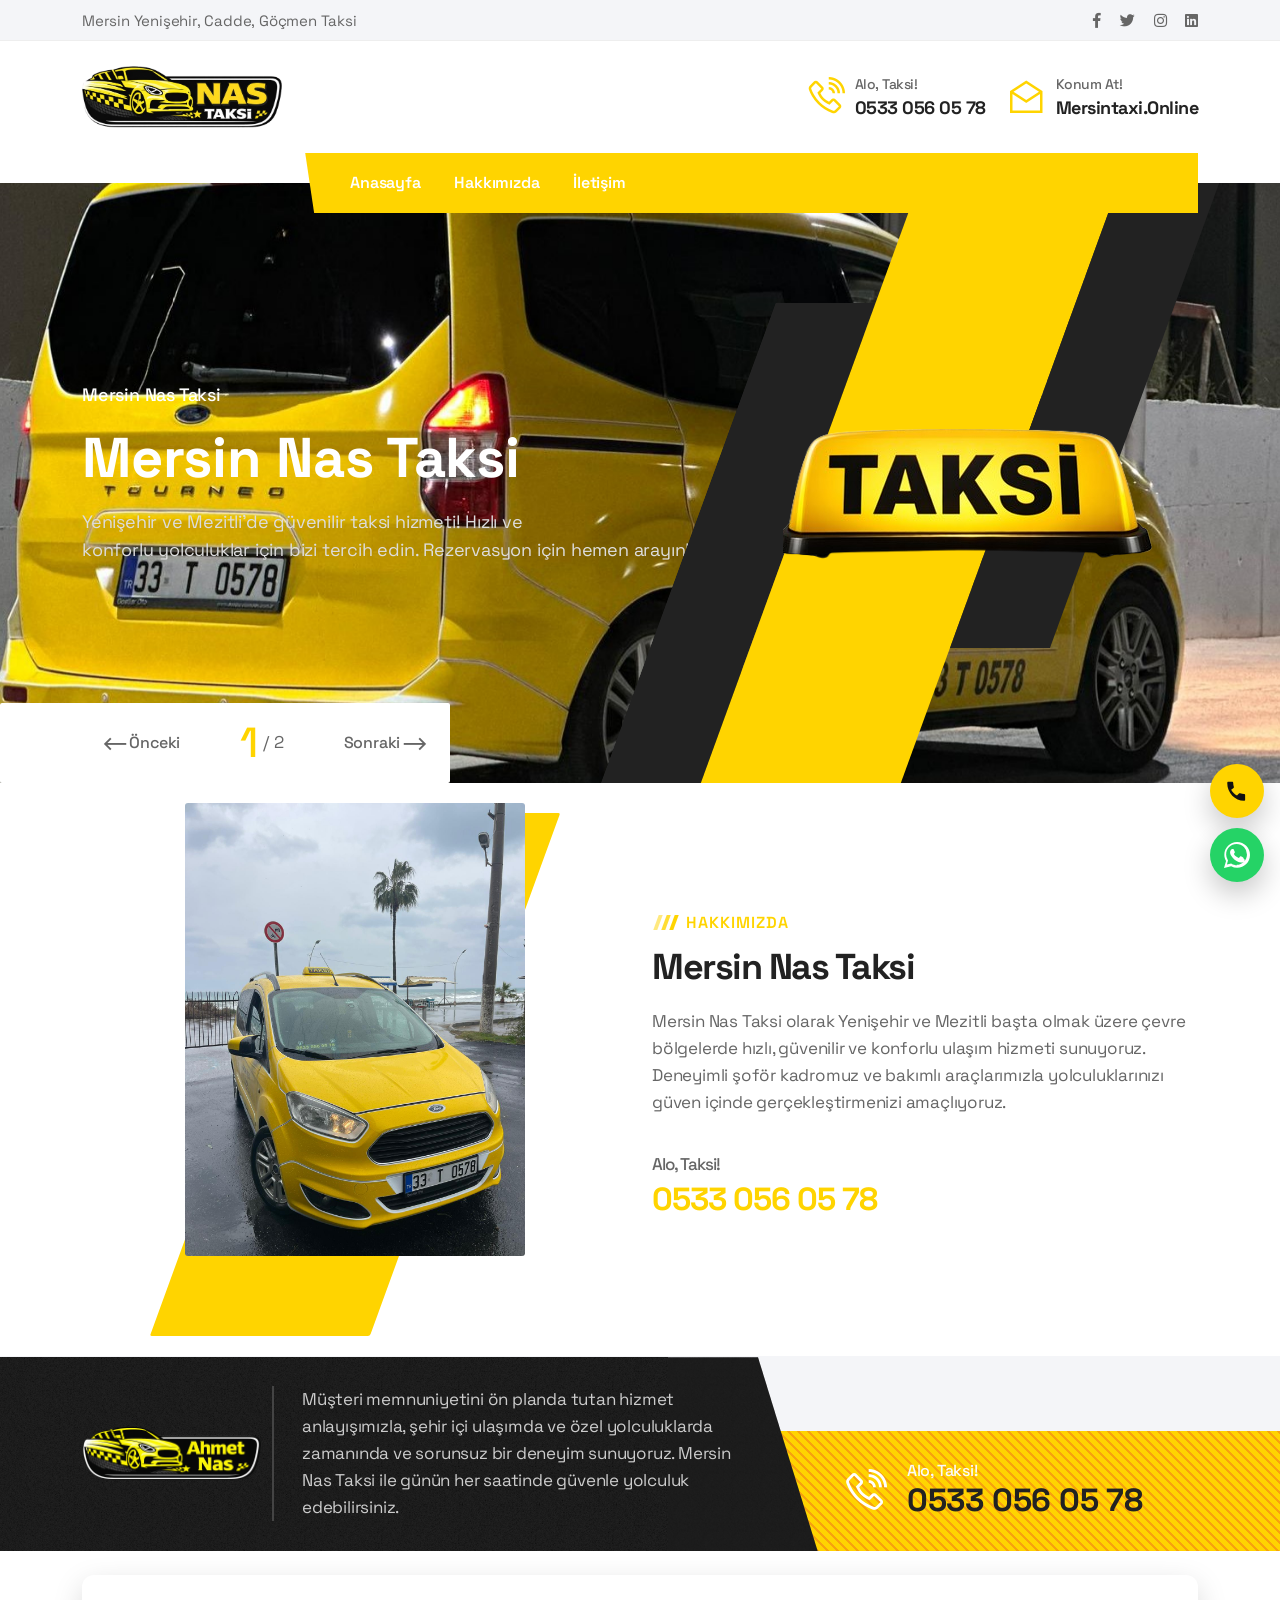
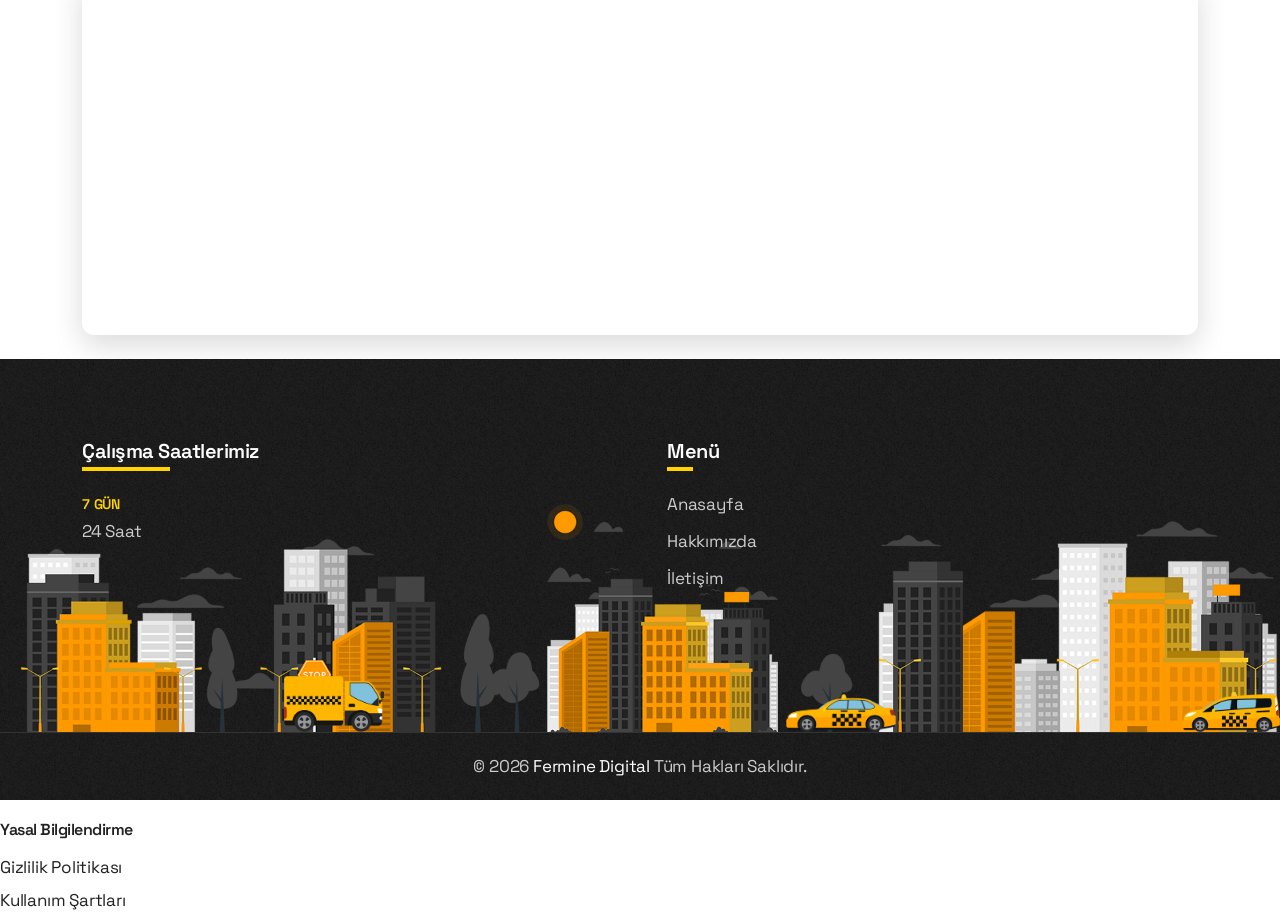
==== commit 55e13b12: "Update index.html" ====
--- a/index.html
+++ b/index.html
@@ -1,7 +1,7 @@
 <!DOCTYPE html>
 <html class="no-js" lang="tr">
 <head>
-  <title>Mersin Nas Taksi | Mezitli Taksi | Sayapark Taksi</title>
+  <title>Mersin Nas Taksi | Yenişehir Taksi | Sayapark Taksi</title>
   <meta charset="utf-8" />
 
   
@@ -207,7 +207,7 @@
                 <div class="slider-caption small">
                   <div class="inner-layer">
                     <div data-animation="fade-in-bottom" data-delay="0.7s" data-duration="1s">
-                      Çiftlikköy ve Mezitli’de güvenilir taksi hizmeti! Hızlı ve<br />
+                      Yenişehir ve Mezitli’de güvenilir taksi hizmeti! Hızlı ve<br />
                       konforlu yolculuklar için bizi tercih edin. Rezervasyon için hemen arayın!
                     </div>
                   </div>
@@ -251,7 +251,7 @@
                 <div class="slider-caption small">
                   <div class="inner-layer">
                     <div data-animation="fade-in-bottom" data-delay="0.7s" data-duration="1s">
-                      Mezitli ve Çiftlikköy'ün konforlu taksi hizmeti!<br />
+                      Yenişehir ve Çiftlikköy'ün konforlu taksi hizmeti!<br />
                       Profesyonel şoförlerimizle güvenli ve konforlu yolculuklar<br />
                       için bizimle iletişime geçin. Hemen arayın!
                     </div>
@@ -291,7 +291,7 @@
           <div class="section-heading mb-40 wow fade-in-right" data-wow-delay="200ms">
             <h4><span></span>Hakkımızda</h4>
             <h2>Mersin Nas Taksi</h2>
-            <p>Mersin Nas Taksi olarak Mezitli ve Çiftlikköy başta olmak üzere çevre bölgelerde hızlı, güvenilir ve konforlu ulaşım hizmeti sunuyoruz. Deneyimli şoför kadromuz ve bakımlı araçlarımızla yolculuklarınızı güven içinde gerçekleştirmenizi amaçlıyoruz.</p>
+            <p>Mersin Nas Taksi olarak Yenişehir ve Mezitli başta olmak üzere çevre bölgelerde hızlı, güvenilir ve konforlu ulaşım hizmeti sunuyoruz. Deneyimli şoför kadromuz ve bakımlı araçlarımızla yolculuklarınızı güven içinde gerçekleştirmenizi amaçlıyoruz.</p>
           </div>
 
           <ul class="about-info wow fade-in-right" data-wow-delay="400ms">
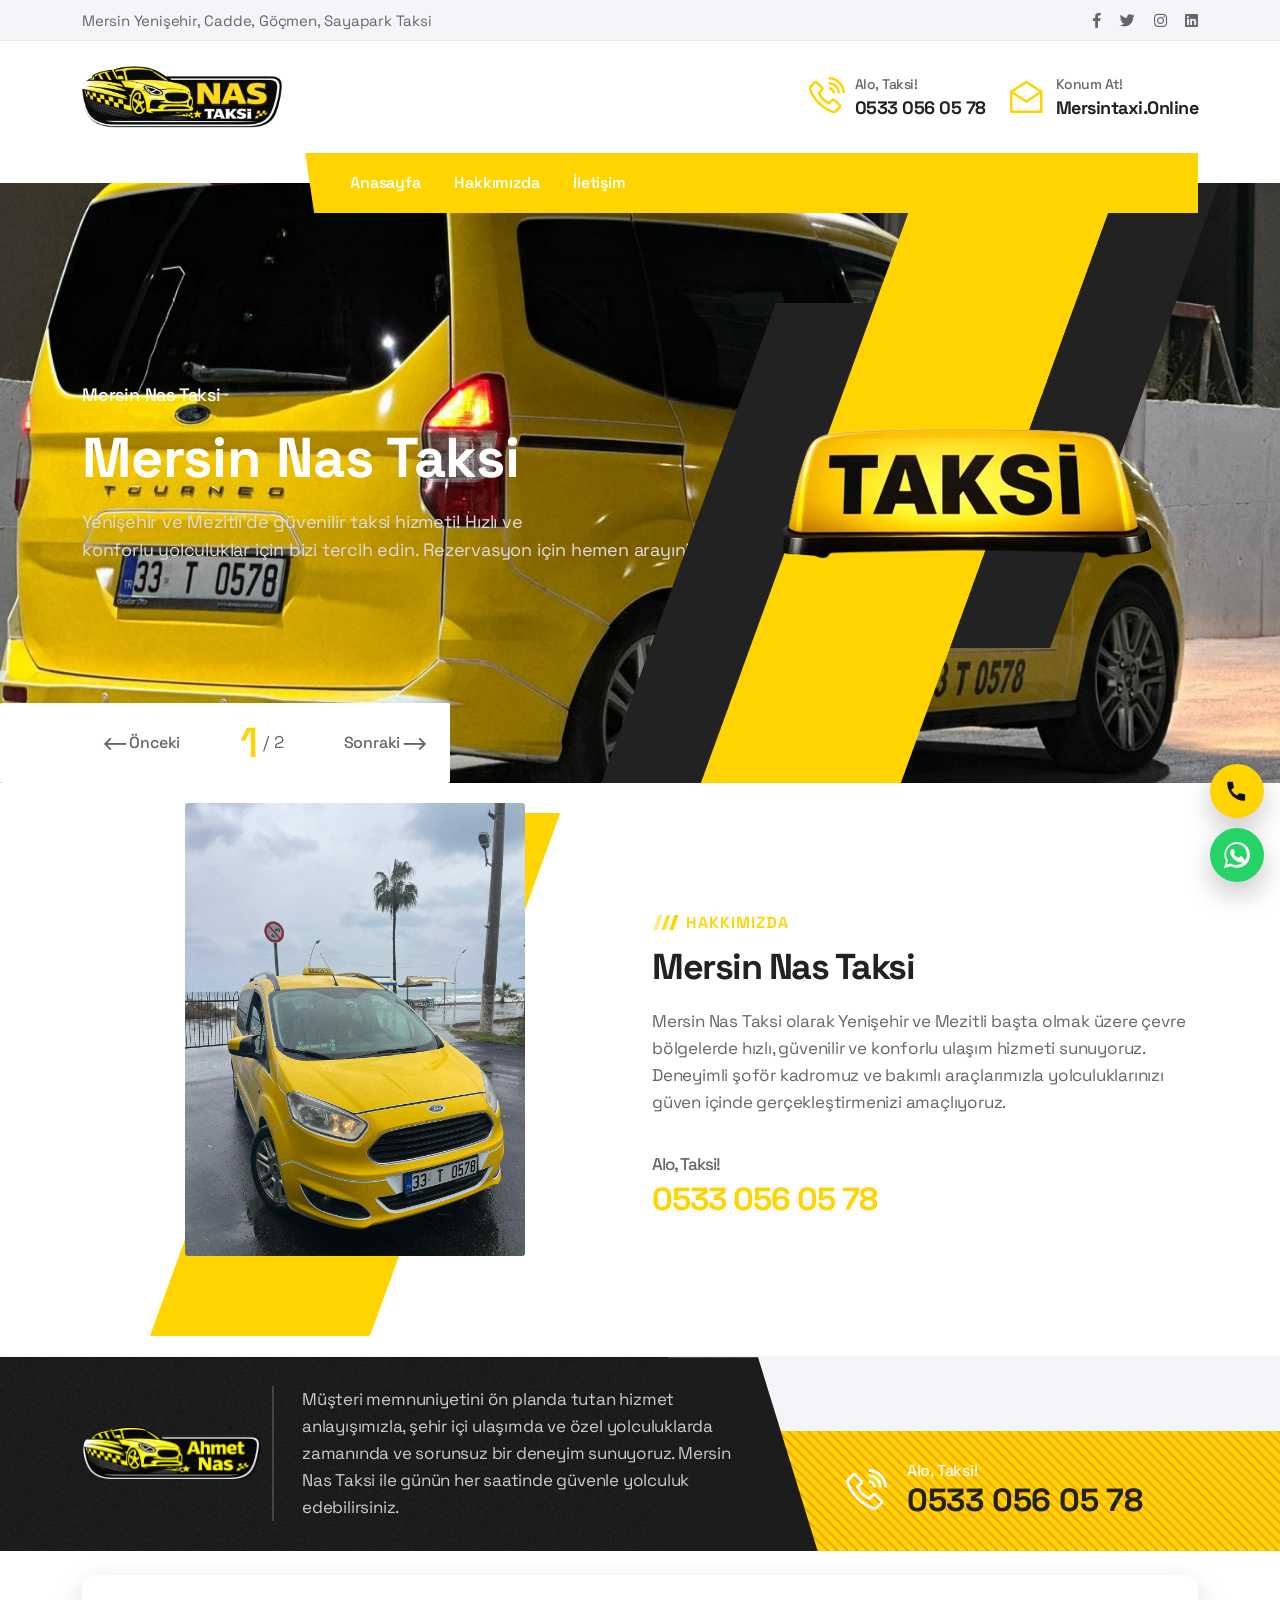
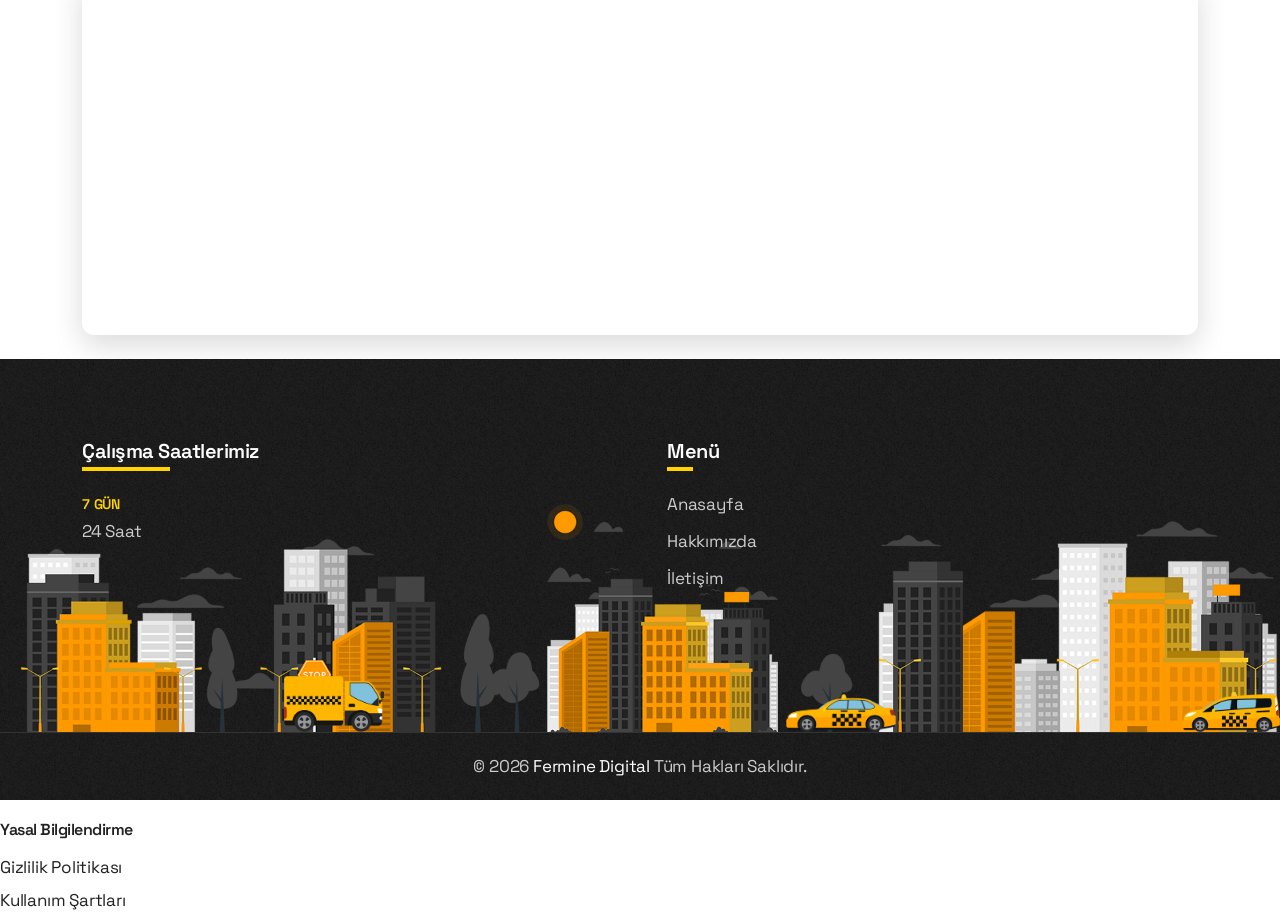
==== commit fc25c467: "Update index.html" ====
--- a/index.html
+++ b/index.html
@@ -87,7 +87,7 @@
       <div class="container">
         <div class="top-header-wrap">
           <div class="top-left">
-            <p>Mersin Yenişehir, Cadde, Göçmen Taksi</p>
+            <p>Mersin Yenişehir, Cadde, Göçmen, Sayapark Taksi</p>
           </div>
           <div class="top-right">
             <ul class="header-social-share">
